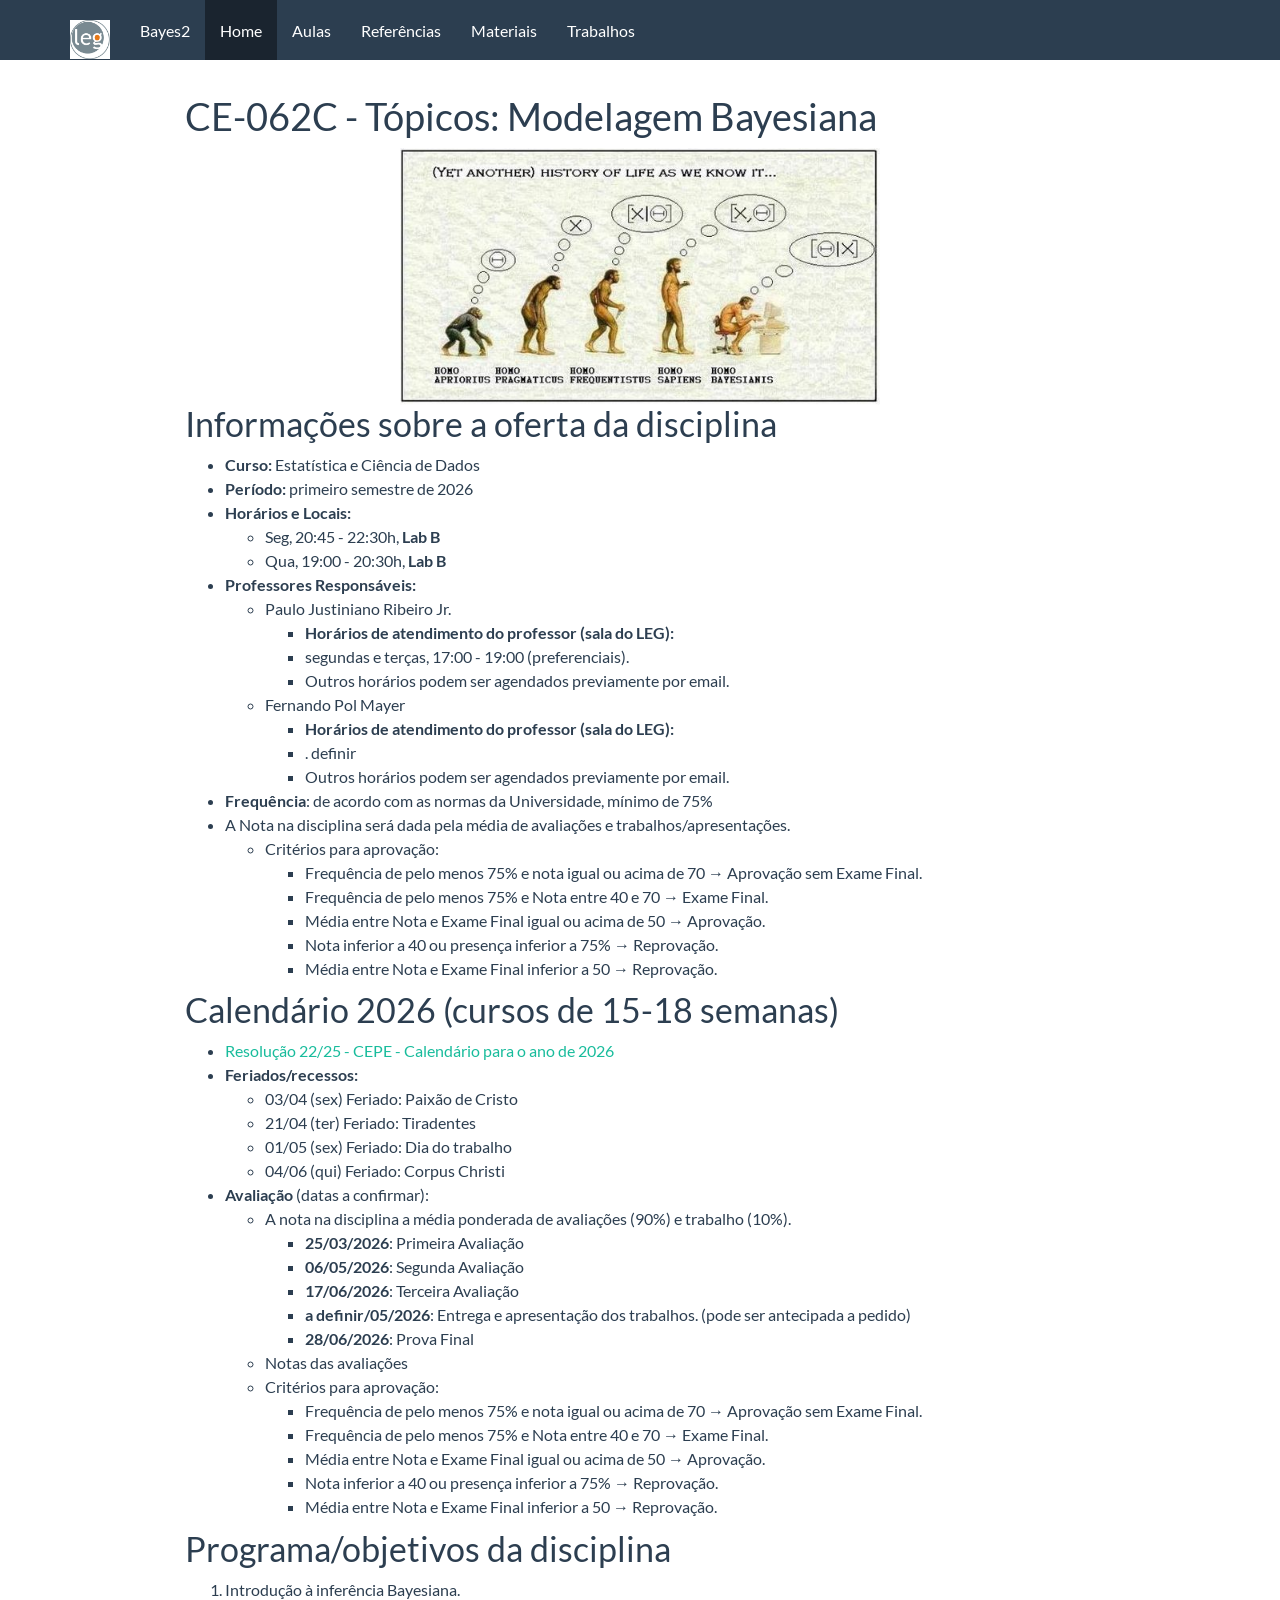
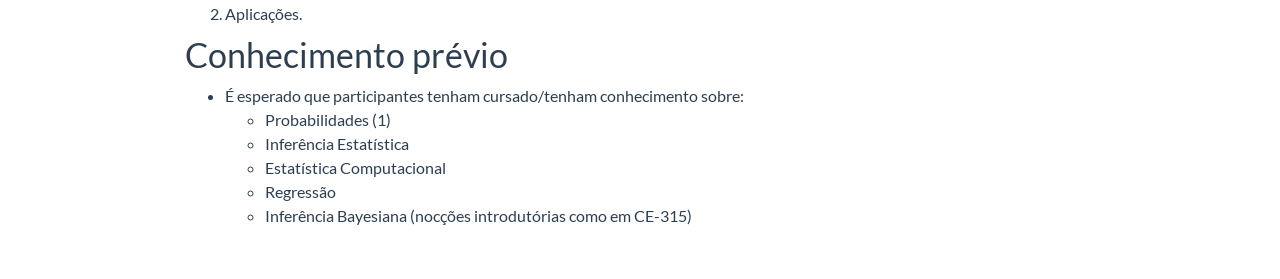
==== index.html @ 98dff046 "starting" ====
<!DOCTYPE html>

<html>

<head>

<meta charset="utf-8" />
<meta name="generator" content="pandoc" />
<meta http-equiv="X-UA-Compatible" content="IE=EDGE" />




<title>CE-062C - Tópicos: Modelagem Bayesiana</title>

<script>// Pandoc 2.9 adds attributes on both header and div. We remove the former (to
// be compatible with the behavior of Pandoc < 2.8).
document.addEventListener('DOMContentLoaded', function(e) {
  var hs = document.querySelectorAll("div.section[class*='level'] > :first-child");
  var i, h, a;
  for (i = 0; i < hs.length; i++) {
    h = hs[i];
    if (!/^h[1-6]$/i.test(h.tagName)) continue;  // it should be a header h1-h6
    a = h.attributes;
    while (a.length > 0) h.removeAttribute(a[0].name);
  }
});
</script>
<script>/*! jQuery v3.6.0 | (c) OpenJS Foundation and other contributors | jquery.org/license */
!function(e,t){"use strict";"object"==typeof module&&"object"==typeof module.exports?module.exports=e.document?t(e,!0):function(e){if(!e.document)throw new Error("jQuery requires a window with a document");return t(e)}:t(e)}("undefined"!=typeof window?window:this,function(C,e){"use strict";var t=[],r=Object.getPrototypeOf,s=t.slice,g=t.flat?function(e){return t.flat.call(e)}:function(e){return t.concat.apply([],e)},u=t.push,i=t.indexOf,n={},o=n.toString,v=n.hasOwnProperty,a=v.toString,l=a.call(Object),y={},m=function(e){return"function"==typeof e&&"number"!=typeof e.nodeType&&"function"!=typeof e.item},x=function(e){return null!=e&&e===e.window},E=C.document,c={type:!0,src:!0,nonce:!0,noModule:!0};function b(e,t,n){var r,i,o=(n=n||E).createElement("script");if(o.text=e,t)for(r in c)(i=t[r]||t.getAttribute&&t.getAttribute(r))&&o.setAttribute(r,i);n.head.appendChild(o).parentNode.removeChild(o)}function w(e){return null==e?e+"":"object"==typeof e||"function"==typeof e?n[o.call(e)]||"object":typeof e}var f="3.6.0",S=function(e,t){return new S.fn.init(e,t)};function p(e){var t=!!e&&"length"in e&&e.length,n=w(e);return!m(e)&&!x(e)&&("array"===n||0===t||"number"==typeof t&&0<t&&t-1 in e)}S.fn=S.prototype={jquery:f,constructor:S,length:0,toArray:function(){return s.call(this)},get:function(e){return null==e?s.call(this):e<0?this[e+this.length]:this[e]},pushStack:function(e){var t=S.merge(this.constructor(),e);return t.prevObject=this,t},each:function(e){return S.each(this,e)},map:function(n){return this.pushStack(S.map(this,function(e,t){return n.call(e,t,e)}))},slice:function(){return this.pushStack(s.apply(this,arguments))},first:function(){return this.eq(0)},last:function(){return this.eq(-1)},even:function(){return this.pushStack(S.grep(this,function(e,t){return(t+1)%2}))},odd:function(){return this.pushStack(S.grep(this,function(e,t){return t%2}))},eq:function(e){var t=this.length,n=+e+(e<0?t:0);return this.pushStack(0<=n&&n<t?[this[n]]:[])},end:function(){return this.prevObject||this.constructor()},push:u,sort:t.sort,splice:t.splice},S.extend=S.fn.extend=function(){var e,t,n,r,i,o,a=arguments[0]||{},s=1,u=arguments.length,l=!1;for("boolean"==typeof a&&(l=a,a=arguments[s]||{},s++),"object"==typeof a||m(a)||(a={}),s===u&&(a=this,s--);s<u;s++)if(null!=(e=arguments[s]))for(t in e)r=e[t],"__proto__"!==t&&a!==r&&(l&&r&&(S.isPlainObject(r)||(i=Array.isArray(r)))?(n=a[t],o=i&&!Array.isArray(n)?[]:i||S.isPlainObject(n)?n:{},i=!1,a[t]=S.extend(l,o,r)):void 0!==r&&(a[t]=r));return a},S.extend({expando:"jQuery"+(f+Math.random()).replace(/\D/g,""),isReady:!0,error:function(e){throw new Error(e)},noop:function(){},isPlainObject:function(e){var t,n;return!(!e||"[object Object]"!==o.call(e))&&(!(t=r(e))||"function"==typeof(n=v.call(t,"constructor")&&t.constructor)&&a.call(n)===l)},isEmptyObject:function(e){var t;for(t in e)return!1;return!0},globalEval:function(e,t,n){b(e,{nonce:t&&t.nonce},n)},each:function(e,t){var n,r=0;if(p(e)){for(n=e.length;r<n;r++)if(!1===t.call(e[r],r,e[r]))break}else for(r in e)if(!1===t.call(e[r],r,e[r]))break;return e},makeArray:function(e,t){var n=t||[];return null!=e&&(p(Object(e))?S.merge(n,"string"==typeof e?[e]:e):u.call(n,e)),n},inArray:function(e,t,n){return null==t?-1:i.call(t,e,n)},merge:function(e,t){for(var n=+t.length,r=0,i=e.length;r<n;r++)e[i++]=t[r];return e.length=i,e},grep:function(e,t,n){for(var r=[],i=0,o=e.length,a=!n;i<o;i++)!t(e[i],i)!==a&&r.push(e[i]);return r},map:function(e,t,n){var r,i,o=0,a=[];if(p(e))for(r=e.length;o<r;o++)null!=(i=t(e[o],o,n))&&a.push(i);else for(o in e)null!=(i=t(e[o],o,n))&&a.push(i);return g(a)},guid:1,support:y}),"function"==typeof Symbol&&(S.fn[Symbol.iterator]=t[Symbol.iterator]),S.each("Boolean Number String Function Array Date RegExp Object Error Symbol".split(" "),function(e,t){n["[object "+t+"]"]=t.toLowerCase()});var d=function(n){var e,d,b,o,i,h,f,g,w,u,l,T,C,a,E,v,s,c,y,S="sizzle"+1*new Date,p=n.document,k=0,r=0,m=ue(),x=ue(),A=ue(),N=ue(),j=function(e,t){return e===t&&(l=!0),0},D={}.hasOwnProperty,t=[],q=t.pop,L=t.push,H=t.push,O=t.slice,P=function(e,t){for(var n=0,r=e.length;n<r;n++)if(e[n]===t)return n;return-1},R="checked|selected|async|autofocus|autoplay|controls|defer|disabled|hidden|ismap|loop|multiple|open|readonly|required|scoped",M="[\\x20\\t\\r\\n\\f]",I="(?:\\\\[\\da-fA-F]{1,6}"+M+"?|\\\\[^\\r\\n\\f]|[\\w-]|[^\0-\\x7f])+",W="\\["+M+"*("+I+")(?:"+M+"*([*^$|!~]?=)"+M+"*(?:'((?:\\\\.|[^\\\\'])*)'|\"((?:\\\\.|[^\\\\\"])*)\"|("+I+"))|)"+M+"*\\]",F=":("+I+")(?:\\((('((?:\\\\.|[^\\\\'])*)'|\"((?:\\\\.|[^\\\\\"])*)\")|((?:\\\\.|[^\\\\()[\\]]|"+W+")*)|.*)\\)|)",B=new RegExp(M+"+","g"),$=new RegExp("^"+M+"+|((?:^|[^\\\\])(?:\\\\.)*)"+M+"+$","g"),_=new RegExp("^"+M+"*,"+M+"*"),z=new RegExp("^"+M+"*([>+~]|"+M+")"+M+"*"),U=new RegExp(M+"|>"),X=new RegExp(F),V=new RegExp("^"+I+"$"),G={ID:new RegExp("^#("+I+")"),CLASS:new RegExp("^\\.("+I+")"),TAG:new RegExp("^("+I+"|[*])"),ATTR:new RegExp("^"+W),PSEUDO:new RegExp("^"+F),CHILD:new RegExp("^:(only|first|last|nth|nth-last)-(child|of-type)(?:\\("+M+"*(even|odd|(([+-]|)(\\d*)n|)"+M+"*(?:([+-]|)"+M+"*(\\d+)|))"+M+"*\\)|)","i"),bool:new RegExp("^(?:"+R+")$","i"),needsContext:new RegExp("^"+M+"*[>+~]|:(even|odd|eq|gt|lt|nth|first|last)(?:\\("+M+"*((?:-\\d)?\\d*)"+M+"*\\)|)(?=[^-]|$)","i")},Y=/HTML$/i,Q=/^(?:input|select|textarea|button)$/i,J=/^h\d$/i,K=/^[^{]+\{\s*\[native \w/,Z=/^(?:#([\w-]+)|(\w+)|\.([\w-]+))$/,ee=/[+~]/,te=new RegExp("\\\\[\\da-fA-F]{1,6}"+M+"?|\\\\([^\\r\\n\\f])","g"),ne=function(e,t){var n="0x"+e.slice(1)-65536;return t||(n<0?String.fromCharCode(n+65536):String.fromCharCode(n>>10|55296,1023&n|56320))},re=/([\0-\x1f\x7f]|^-?\d)|^-$|[^\0-\x1f\x7f-\uFFFF\w-]/g,ie=function(e,t){return t?"\0"===e?"\ufffd":e.slice(0,-1)+"\\"+e.charCodeAt(e.length-1).toString(16)+" ":"\\"+e},oe=function(){T()},ae=be(function(e){return!0===e.disabled&&"fieldset"===e.nodeName.toLowerCase()},{dir:"parentNode",next:"legend"});try{H.apply(t=O.call(p.childNodes),p.childNodes),t[p.childNodes.length].nodeType}catch(e){H={apply:t.length?function(e,t){L.apply(e,O.call(t))}:function(e,t){var n=e.length,r=0;while(e[n++]=t[r++]);e.length=n-1}}}function se(t,e,n,r){var i,o,a,s,u,l,c,f=e&&e.ownerDocument,p=e?e.nodeType:9;if(n=n||[],"string"!=typeof t||!t||1!==p&&9!==p&&11!==p)return n;if(!r&&(T(e),e=e||C,E)){if(11!==p&&(u=Z.exec(t)))if(i=u[1]){if(9===p){if(!(a=e.getElementById(i)))return n;if(a.id===i)return n.push(a),n}else if(f&&(a=f.getElementById(i))&&y(e,a)&&a.id===i)return n.push(a),n}else{if(u[2])return H.apply(n,e.getElementsByTagName(t)),n;if((i=u[3])&&d.getElementsByClassName&&e.getElementsByClassName)return H.apply(n,e.getElementsByClassName(i)),n}if(d.qsa&&!N[t+" "]&&(!v||!v.test(t))&&(1!==p||"object"!==e.nodeName.toLowerCase())){if(c=t,f=e,1===p&&(U.test(t)||z.test(t))){(f=ee.test(t)&&ye(e.parentNode)||e)===e&&d.scope||((s=e.getAttribute("id"))?s=s.replace(re,ie):e.setAttribute("id",s=S)),o=(l=h(t)).length;while(o--)l[o]=(s?"#"+s:":scope")+" "+xe(l[o]);c=l.join(",")}try{return H.apply(n,f.querySelectorAll(c)),n}catch(e){N(t,!0)}finally{s===S&&e.removeAttribute("id")}}}return g(t.replace($,"$1"),e,n,r)}function ue(){var r=[];return function e(t,n){return r.push(t+" ")>b.cacheLength&&delete e[r.shift()],e[t+" "]=n}}function le(e){return e[S]=!0,e}function ce(e){var t=C.createElement("fieldset");try{return!!e(t)}catch(e){return!1}finally{t.parentNode&&t.parentNode.removeChild(t),t=null}}function fe(e,t){var n=e.split("|"),r=n.length;while(r--)b.attrHandle[n[r]]=t}function pe(e,t){var n=t&&e,r=n&&1===e.nodeType&&1===t.nodeType&&e.sourceIndex-t.sourceIndex;if(r)return r;if(n)while(n=n.nextSibling)if(n===t)return-1;return e?1:-1}function de(t){return function(e){return"input"===e.nodeName.toLowerCase()&&e.type===t}}function he(n){return function(e){var t=e.nodeName.toLowerCase();return("input"===t||"button"===t)&&e.type===n}}function ge(t){return function(e){return"form"in e?e.parentNode&&!1===e.disabled?"label"in e?"label"in e.parentNode?e.parentNode.disabled===t:e.disabled===t:e.isDisabled===t||e.isDisabled!==!t&&ae(e)===t:e.disabled===t:"label"in e&&e.disabled===t}}function ve(a){return le(function(o){return o=+o,le(function(e,t){var n,r=a([],e.length,o),i=r.length;while(i--)e[n=r[i]]&&(e[n]=!(t[n]=e[n]))})})}function ye(e){return e&&"undefined"!=typeof e.getElementsByTagName&&e}for(e in d=se.support={},i=se.isXML=function(e){var t=e&&e.namespaceURI,n=e&&(e.ownerDocument||e).documentElement;return!Y.test(t||n&&n.nodeName||"HTML")},T=se.setDocument=function(e){var t,n,r=e?e.ownerDocument||e:p;return r!=C&&9===r.nodeType&&r.documentElement&&(a=(C=r).documentElement,E=!i(C),p!=C&&(n=C.defaultView)&&n.top!==n&&(n.addEventListener?n.addEventListener("unload",oe,!1):n.attachEvent&&n.attachEvent("onunload",oe)),d.scope=ce(function(e){return a.appendChild(e).appendChild(C.createElement("div")),"undefined"!=typeof e.querySelectorAll&&!e.querySelectorAll(":scope fieldset div").length}),d.attributes=ce(function(e){return e.className="i",!e.getAttribute("className")}),d.getElementsByTagName=ce(function(e){return e.appendChild(C.createComment("")),!e.getElementsByTagName("*").length}),d.getElementsByClassName=K.test(C.getElementsByClassName),d.getById=ce(function(e){return a.appendChild(e).id=S,!C.getElementsByName||!C.getElementsByName(S).length}),d.getById?(b.filter.ID=function(e){var t=e.replace(te,ne);return function(e){return e.getAttribute("id")===t}},b.find.ID=function(e,t){if("undefined"!=typeof t.getElementById&&E){var n=t.getElementById(e);return n?[n]:[]}}):(b.filter.ID=function(e){var n=e.replace(te,ne);return function(e){var t="undefined"!=typeof e.getAttributeNode&&e.getAttributeNode("id");return t&&t.value===n}},b.find.ID=function(e,t){if("undefined"!=typeof t.getElementById&&E){var n,r,i,o=t.getElementById(e);if(o){if((n=o.getAttributeNode("id"))&&n.value===e)return[o];i=t.getElementsByName(e),r=0;while(o=i[r++])if((n=o.getAttributeNode("id"))&&n.value===e)return[o]}return[]}}),b.find.TAG=d.getElementsByTagName?function(e,t){return"undefined"!=typeof t.getElementsByTagName?t.getElementsByTagName(e):d.qsa?t.querySelectorAll(e):void 0}:function(e,t){var n,r=[],i=0,o=t.getElementsByTagName(e);if("*"===e){while(n=o[i++])1===n.nodeType&&r.push(n);return r}return o},b.find.CLASS=d.getElementsByClassName&&function(e,t){if("undefined"!=typeof t.getElementsByClassName&&E)return t.getElementsByClassName(e)},s=[],v=[],(d.qsa=K.test(C.querySelectorAll))&&(ce(function(e){var t;a.appendChild(e).innerHTML="<a id='"+S+"'></a><select id='"+S+"-\r\\' msallowcapture=''><option selected=''></option></select>",e.querySelectorAll("[msallowcapture^='']").length&&v.push("[*^$]="+M+"*(?:''|\"\")"),e.querySelectorAll("[selected]").length||v.push("\\["+M+"*(?:value|"+R+")"),e.querySelectorAll("[id~="+S+"-]").length||v.push("~="),(t=C.createElement("input")).setAttribute("name",""),e.appendChild(t),e.querySelectorAll("[name='']").length||v.push("\\["+M+"*name"+M+"*="+M+"*(?:''|\"\")"),e.querySelectorAll(":checked").length||v.push(":checked"),e.querySelectorAll("a#"+S+"+*").length||v.push(".#.+[+~]"),e.querySelectorAll("\\\f"),v.push("[\\r\\n\\f]")}),ce(function(e){e.innerHTML="<a href='' disabled='disabled'></a><select disabled='disabled'><option/></select>";var t=C.createElement("input");t.setAttribute("type","hidden"),e.appendChild(t).setAttribute("name","D"),e.querySelectorAll("[name=d]").length&&v.push("name"+M+"*[*^$|!~]?="),2!==e.querySelectorAll(":enabled").length&&v.push(":enabled",":disabled"),a.appendChild(e).disabled=!0,2!==e.querySelectorAll(":disabled").length&&v.push(":enabled",":disabled"),e.querySelectorAll("*,:x"),v.push(",.*:")})),(d.matchesSelector=K.test(c=a.matches||a.webkitMatchesSelector||a.mozMatchesSelector||a.oMatchesSelector||a.msMatchesSelector))&&ce(function(e){d.disconnectedMatch=c.call(e,"*"),c.call(e,"[s!='']:x"),s.push("!=",F)}),v=v.length&&new RegExp(v.join("|")),s=s.length&&new RegExp(s.join("|")),t=K.test(a.compareDocumentPosition),y=t||K.test(a.contains)?function(e,t){var n=9===e.nodeType?e.documentElement:e,r=t&&t.parentNode;return e===r||!(!r||1!==r.nodeType||!(n.contains?n.contains(r):e.compareDocumentPosition&&16&e.compareDocumentPosition(r)))}:function(e,t){if(t)while(t=t.parentNode)if(t===e)return!0;return!1},j=t?function(e,t){if(e===t)return l=!0,0;var n=!e.compareDocumentPosition-!t.compareDocumentPosition;return n||(1&(n=(e.ownerDocument||e)==(t.ownerDocument||t)?e.compareDocumentPosition(t):1)||!d.sortDetached&&t.compareDocumentPosition(e)===n?e==C||e.ownerDocument==p&&y(p,e)?-1:t==C||t.ownerDocument==p&&y(p,t)?1:u?P(u,e)-P(u,t):0:4&n?-1:1)}:function(e,t){if(e===t)return l=!0,0;var n,r=0,i=e.parentNode,o=t.parentNode,a=[e],s=[t];if(!i||!o)return e==C?-1:t==C?1:i?-1:o?1:u?P(u,e)-P(u,t):0;if(i===o)return pe(e,t);n=e;while(n=n.parentNode)a.unshift(n);n=t;while(n=n.parentNode)s.unshift(n);while(a[r]===s[r])r++;return r?pe(a[r],s[r]):a[r]==p?-1:s[r]==p?1:0}),C},se.matches=function(e,t){return se(e,null,null,t)},se.matchesSelector=function(e,t){if(T(e),d.matchesSelector&&E&&!N[t+" "]&&(!s||!s.test(t))&&(!v||!v.test(t)))try{var n=c.call(e,t);if(n||d.disconnectedMatch||e.document&&11!==e.document.nodeType)return n}catch(e){N(t,!0)}return 0<se(t,C,null,[e]).length},se.contains=function(e,t){return(e.ownerDocument||e)!=C&&T(e),y(e,t)},se.attr=function(e,t){(e.ownerDocument||e)!=C&&T(e);var n=b.attrHandle[t.toLowerCase()],r=n&&D.call(b.attrHandle,t.toLowerCase())?n(e,t,!E):void 0;return void 0!==r?r:d.attributes||!E?e.getAttribute(t):(r=e.getAttributeNode(t))&&r.specified?r.value:null},se.escape=function(e){return(e+"").replace(re,ie)},se.error=function(e){throw new Error("Syntax error, unrecognized expression: "+e)},se.uniqueSort=function(e){var t,n=[],r=0,i=0;if(l=!d.detectDuplicates,u=!d.sortStable&&e.slice(0),e.sort(j),l){while(t=e[i++])t===e[i]&&(r=n.push(i));while(r--)e.splice(n[r],1)}return u=null,e},o=se.getText=function(e){var t,n="",r=0,i=e.nodeType;if(i){if(1===i||9===i||11===i){if("string"==typeof e.textContent)return e.textContent;for(e=e.firstChild;e;e=e.nextSibling)n+=o(e)}else if(3===i||4===i)return e.nodeValue}else while(t=e[r++])n+=o(t);return n},(b=se.selectors={cacheLength:50,createPseudo:le,match:G,attrHandle:{},find:{},relative:{">":{dir:"parentNode",first:!0}," ":{dir:"parentNode"},"+":{dir:"previousSibling",first:!0},"~":{dir:"previousSibling"}},preFilter:{ATTR:function(e){return e[1]=e[1].replace(te,ne),e[3]=(e[3]||e[4]||e[5]||"").replace(te,ne),"~="===e[2]&&(e[3]=" "+e[3]+" "),e.slice(0,4)},CHILD:function(e){return e[1]=e[1].toLowerCase(),"nth"===e[1].slice(0,3)?(e[3]||se.error(e[0]),e[4]=+(e[4]?e[5]+(e[6]||1):2*("even"===e[3]||"odd"===e[3])),e[5]=+(e[7]+e[8]||"odd"===e[3])):e[3]&&se.error(e[0]),e},PSEUDO:function(e){var t,n=!e[6]&&e[2];return G.CHILD.test(e[0])?null:(e[3]?e[2]=e[4]||e[5]||"":n&&X.test(n)&&(t=h(n,!0))&&(t=n.indexOf(")",n.length-t)-n.length)&&(e[0]=e[0].slice(0,t),e[2]=n.slice(0,t)),e.slice(0,3))}},filter:{TAG:function(e){var t=e.replace(te,ne).toLowerCase();return"*"===e?function(){return!0}:function(e){return e.nodeName&&e.nodeName.toLowerCase()===t}},CLASS:function(e){var t=m[e+" "];return t||(t=new RegExp("(^|"+M+")"+e+"("+M+"|$)"))&&m(e,function(e){return t.test("string"==typeof e.className&&e.className||"undefined"!=typeof e.getAttribute&&e.getAttribute("class")||"")})},ATTR:function(n,r,i){return function(e){var t=se.attr(e,n);return null==t?"!="===r:!r||(t+="","="===r?t===i:"!="===r?t!==i:"^="===r?i&&0===t.indexOf(i):"*="===r?i&&-1<t.indexOf(i):"$="===r?i&&t.slice(-i.length)===i:"~="===r?-1<(" "+t.replace(B," ")+" ").indexOf(i):"|="===r&&(t===i||t.slice(0,i.length+1)===i+"-"))}},CHILD:function(h,e,t,g,v){var y="nth"!==h.slice(0,3),m="last"!==h.slice(-4),x="of-type"===e;return 1===g&&0===v?function(e){return!!e.parentNode}:function(e,t,n){var r,i,o,a,s,u,l=y!==m?"nextSibling":"previousSibling",c=e.parentNode,f=x&&e.nodeName.toLowerCase(),p=!n&&!x,d=!1;if(c){if(y){while(l){a=e;while(a=a[l])if(x?a.nodeName.toLowerCase()===f:1===a.nodeType)return!1;u=l="only"===h&&!u&&"nextSibling"}return!0}if(u=[m?c.firstChild:c.lastChild],m&&p){d=(s=(r=(i=(o=(a=c)[S]||(a[S]={}))[a.uniqueID]||(o[a.uniqueID]={}))[h]||[])[0]===k&&r[1])&&r[2],a=s&&c.childNodes[s];while(a=++s&&a&&a[l]||(d=s=0)||u.pop())if(1===a.nodeType&&++d&&a===e){i[h]=[k,s,d];break}}else if(p&&(d=s=(r=(i=(o=(a=e)[S]||(a[S]={}))[a.uniqueID]||(o[a.uniqueID]={}))[h]||[])[0]===k&&r[1]),!1===d)while(a=++s&&a&&a[l]||(d=s=0)||u.pop())if((x?a.nodeName.toLowerCase()===f:1===a.nodeType)&&++d&&(p&&((i=(o=a[S]||(a[S]={}))[a.uniqueID]||(o[a.uniqueID]={}))[h]=[k,d]),a===e))break;return(d-=v)===g||d%g==0&&0<=d/g}}},PSEUDO:function(e,o){var t,a=b.pseudos[e]||b.setFilters[e.toLowerCase()]||se.error("unsupported pseudo: "+e);return a[S]?a(o):1<a.length?(t=[e,e,"",o],b.setFilters.hasOwnProperty(e.toLowerCase())?le(function(e,t){var n,r=a(e,o),i=r.length;while(i--)e[n=P(e,r[i])]=!(t[n]=r[i])}):function(e){return a(e,0,t)}):a}},pseudos:{not:le(function(e){var r=[],i=[],s=f(e.replace($,"$1"));return s[S]?le(function(e,t,n,r){var i,o=s(e,null,r,[]),a=e.length;while(a--)(i=o[a])&&(e[a]=!(t[a]=i))}):function(e,t,n){return r[0]=e,s(r,null,n,i),r[0]=null,!i.pop()}}),has:le(function(t){return function(e){return 0<se(t,e).length}}),contains:le(function(t){return t=t.replace(te,ne),function(e){return-1<(e.textContent||o(e)).indexOf(t)}}),lang:le(function(n){return V.test(n||"")||se.error("unsupported lang: "+n),n=n.replace(te,ne).toLowerCase(),function(e){var t;do{if(t=E?e.lang:e.getAttribute("xml:lang")||e.getAttribute("lang"))return(t=t.toLowerCase())===n||0===t.indexOf(n+"-")}while((e=e.parentNode)&&1===e.nodeType);return!1}}),target:function(e){var t=n.location&&n.location.hash;return t&&t.slice(1)===e.id},root:function(e){return e===a},focus:function(e){return e===C.activeElement&&(!C.hasFocus||C.hasFocus())&&!!(e.type||e.href||~e.tabIndex)},enabled:ge(!1),disabled:ge(!0),checked:function(e){var t=e.nodeName.toLowerCase();return"input"===t&&!!e.checked||"option"===t&&!!e.selected},selected:function(e){return e.parentNode&&e.parentNode.selectedIndex,!0===e.selected},empty:function(e){for(e=e.firstChild;e;e=e.nextSibling)if(e.nodeType<6)return!1;return!0},parent:function(e){return!b.pseudos.empty(e)},header:function(e){return J.test(e.nodeName)},input:function(e){return Q.test(e.nodeName)},button:function(e){var t=e.nodeName.toLowerCase();return"input"===t&&"button"===e.type||"button"===t},text:function(e){var t;return"input"===e.nodeName.toLowerCase()&&"text"===e.type&&(null==(t=e.getAttribute("type"))||"text"===t.toLowerCase())},first:ve(function(){return[0]}),last:ve(function(e,t){return[t-1]}),eq:ve(function(e,t,n){return[n<0?n+t:n]}),even:ve(function(e,t){for(var n=0;n<t;n+=2)e.push(n);return e}),odd:ve(function(e,t){for(var n=1;n<t;n+=2)e.push(n);return e}),lt:ve(function(e,t,n){for(var r=n<0?n+t:t<n?t:n;0<=--r;)e.push(r);return e}),gt:ve(function(e,t,n){for(var r=n<0?n+t:n;++r<t;)e.push(r);return e})}}).pseudos.nth=b.pseudos.eq,{radio:!0,checkbox:!0,file:!0,password:!0,image:!0})b.pseudos[e]=de(e);for(e in{submit:!0,reset:!0})b.pseudos[e]=he(e);function me(){}function xe(e){for(var t=0,n=e.length,r="";t<n;t++)r+=e[t].value;return r}function be(s,e,t){var u=e.dir,l=e.next,c=l||u,f=t&&"parentNode"===c,p=r++;return e.first?function(e,t,n){while(e=e[u])if(1===e.nodeType||f)return s(e,t,n);return!1}:function(e,t,n){var r,i,o,a=[k,p];if(n){while(e=e[u])if((1===e.nodeType||f)&&s(e,t,n))return!0}else while(e=e[u])if(1===e.nodeType||f)if(i=(o=e[S]||(e[S]={}))[e.uniqueID]||(o[e.uniqueID]={}),l&&l===e.nodeName.toLowerCase())e=e[u]||e;else{if((r=i[c])&&r[0]===k&&r[1]===p)return a[2]=r[2];if((i[c]=a)[2]=s(e,t,n))return!0}return!1}}function we(i){return 1<i.length?function(e,t,n){var r=i.length;while(r--)if(!i[r](e,t,n))return!1;return!0}:i[0]}function Te(e,t,n,r,i){for(var o,a=[],s=0,u=e.length,l=null!=t;s<u;s++)(o=e[s])&&(n&&!n(o,r,i)||(a.push(o),l&&t.push(s)));return a}function Ce(d,h,g,v,y,e){return v&&!v[S]&&(v=Ce(v)),y&&!y[S]&&(y=Ce(y,e)),le(function(e,t,n,r){var i,o,a,s=[],u=[],l=t.length,c=e||function(e,t,n){for(var r=0,i=t.length;r<i;r++)se(e,t[r],n);return n}(h||"*",n.nodeType?[n]:n,[]),f=!d||!e&&h?c:Te(c,s,d,n,r),p=g?y||(e?d:l||v)?[]:t:f;if(g&&g(f,p,n,r),v){i=Te(p,u),v(i,[],n,r),o=i.length;while(o--)(a=i[o])&&(p[u[o]]=!(f[u[o]]=a))}if(e){if(y||d){if(y){i=[],o=p.length;while(o--)(a=p[o])&&i.push(f[o]=a);y(null,p=[],i,r)}o=p.length;while(o--)(a=p[o])&&-1<(i=y?P(e,a):s[o])&&(e[i]=!(t[i]=a))}}else p=Te(p===t?p.splice(l,p.length):p),y?y(null,t,p,r):H.apply(t,p)})}function Ee(e){for(var i,t,n,r=e.length,o=b.relative[e[0].type],a=o||b.relative[" "],s=o?1:0,u=be(function(e){return e===i},a,!0),l=be(function(e){return-1<P(i,e)},a,!0),c=[function(e,t,n){var r=!o&&(n||t!==w)||((i=t).nodeType?u(e,t,n):l(e,t,n));return i=null,r}];s<r;s++)if(t=b.relative[e[s].type])c=[be(we(c),t)];else{if((t=b.filter[e[s].type].apply(null,e[s].matches))[S]){for(n=++s;n<r;n++)if(b.relative[e[n].type])break;return Ce(1<s&&we(c),1<s&&xe(e.slice(0,s-1).concat({value:" "===e[s-2].type?"*":""})).replace($,"$1"),t,s<n&&Ee(e.slice(s,n)),n<r&&Ee(e=e.slice(n)),n<r&&xe(e))}c.push(t)}return we(c)}return me.prototype=b.filters=b.pseudos,b.setFilters=new me,h=se.tokenize=function(e,t){var n,r,i,o,a,s,u,l=x[e+" "];if(l)return t?0:l.slice(0);a=e,s=[],u=b.preFilter;while(a){for(o in n&&!(r=_.exec(a))||(r&&(a=a.slice(r[0].length)||a),s.push(i=[])),n=!1,(r=z.exec(a))&&(n=r.shift(),i.push({value:n,type:r[0].replace($," ")}),a=a.slice(n.length)),b.filter)!(r=G[o].exec(a))||u[o]&&!(r=u[o](r))||(n=r.shift(),i.push({value:n,type:o,matches:r}),a=a.slice(n.length));if(!n)break}return t?a.length:a?se.error(e):x(e,s).slice(0)},f=se.compile=function(e,t){var n,v,y,m,x,r,i=[],o=[],a=A[e+" "];if(!a){t||(t=h(e)),n=t.length;while(n--)(a=Ee(t[n]))[S]?i.push(a):o.push(a);(a=A(e,(v=o,m=0<(y=i).length,x=0<v.length,r=function(e,t,n,r,i){var o,a,s,u=0,l="0",c=e&&[],f=[],p=w,d=e||x&&b.find.TAG("*",i),h=k+=null==p?1:Math.random()||.1,g=d.length;for(i&&(w=t==C||t||i);l!==g&&null!=(o=d[l]);l++){if(x&&o){a=0,t||o.ownerDocument==C||(T(o),n=!E);while(s=v[a++])if(s(o,t||C,n)){r.push(o);break}i&&(k=h)}m&&((o=!s&&o)&&u--,e&&c.push(o))}if(u+=l,m&&l!==u){a=0;while(s=y[a++])s(c,f,t,n);if(e){if(0<u)while(l--)c[l]||f[l]||(f[l]=q.call(r));f=Te(f)}H.apply(r,f),i&&!e&&0<f.length&&1<u+y.length&&se.uniqueSort(r)}return i&&(k=h,w=p),c},m?le(r):r))).selector=e}return a},g=se.select=function(e,t,n,r){var i,o,a,s,u,l="function"==typeof e&&e,c=!r&&h(e=l.selector||e);if(n=n||[],1===c.length){if(2<(o=c[0]=c[0].slice(0)).length&&"ID"===(a=o[0]).type&&9===t.nodeType&&E&&b.relative[o[1].type]){if(!(t=(b.find.ID(a.matches[0].replace(te,ne),t)||[])[0]))return n;l&&(t=t.parentNode),e=e.slice(o.shift().value.length)}i=G.needsContext.test(e)?0:o.length;while(i--){if(a=o[i],b.relative[s=a.type])break;if((u=b.find[s])&&(r=u(a.matches[0].replace(te,ne),ee.test(o[0].type)&&ye(t.parentNode)||t))){if(o.splice(i,1),!(e=r.length&&xe(o)))return H.apply(n,r),n;break}}}return(l||f(e,c))(r,t,!E,n,!t||ee.test(e)&&ye(t.parentNode)||t),n},d.sortStable=S.split("").sort(j).join("")===S,d.detectDuplicates=!!l,T(),d.sortDetached=ce(function(e){return 1&e.compareDocumentPosition(C.createElement("fieldset"))}),ce(function(e){return e.innerHTML="<a href='#'></a>","#"===e.firstChild.getAttribute("href")})||fe("type|href|height|width",function(e,t,n){if(!n)return e.getAttribute(t,"type"===t.toLowerCase()?1:2)}),d.attributes&&ce(function(e){return e.innerHTML="<input/>",e.firstChild.setAttribute("value",""),""===e.firstChild.getAttribute("value")})||fe("value",function(e,t,n){if(!n&&"input"===e.nodeName.toLowerCase())return e.defaultValue}),ce(function(e){return null==e.getAttribute("disabled")})||fe(R,function(e,t,n){var r;if(!n)return!0===e[t]?t.toLowerCase():(r=e.getAttributeNode(t))&&r.specified?r.value:null}),se}(C);S.find=d,S.expr=d.selectors,S.expr[":"]=S.expr.pseudos,S.uniqueSort=S.unique=d.uniqueSort,S.text=d.getText,S.isXMLDoc=d.isXML,S.contains=d.contains,S.escapeSelector=d.escape;var h=function(e,t,n){var r=[],i=void 0!==n;while((e=e[t])&&9!==e.nodeType)if(1===e.nodeType){if(i&&S(e).is(n))break;r.push(e)}return r},T=function(e,t){for(var n=[];e;e=e.nextSibling)1===e.nodeType&&e!==t&&n.push(e);return n},k=S.expr.match.needsContext;function A(e,t){return e.nodeName&&e.nodeName.toLowerCase()===t.toLowerCase()}var N=/^<([a-z][^\/\0>:\x20\t\r\n\f]*)[\x20\t\r\n\f]*\/?>(?:<\/\1>|)$/i;function j(e,n,r){return m(n)?S.grep(e,function(e,t){return!!n.call(e,t,e)!==r}):n.nodeType?S.grep(e,function(e){return e===n!==r}):"string"!=typeof n?S.grep(e,function(e){return-1<i.call(n,e)!==r}):S.filter(n,e,r)}S.filter=function(e,t,n){var r=t[0];return n&&(e=":not("+e+")"),1===t.length&&1===r.nodeType?S.find.matchesSelector(r,e)?[r]:[]:S.find.matches(e,S.grep(t,function(e){return 1===e.nodeType}))},S.fn.extend({find:function(e){var t,n,r=this.length,i=this;if("string"!=typeof e)return this.pushStack(S(e).filter(function(){for(t=0;t<r;t++)if(S.contains(i[t],this))return!0}));for(n=this.pushStack([]),t=0;t<r;t++)S.find(e,i[t],n);return 1<r?S.uniqueSort(n):n},filter:function(e){return this.pushStack(j(this,e||[],!1))},not:function(e){return this.pushStack(j(this,e||[],!0))},is:function(e){return!!j(this,"string"==typeof e&&k.test(e)?S(e):e||[],!1).length}});var D,q=/^(?:\s*(<[\w\W]+>)[^>]*|#([\w-]+))$/;(S.fn.init=function(e,t,n){var r,i;if(!e)return this;if(n=n||D,"string"==typeof e){if(!(r="<"===e[0]&&">"===e[e.length-1]&&3<=e.length?[null,e,null]:q.exec(e))||!r[1]&&t)return!t||t.jquery?(t||n).find(e):this.constructor(t).find(e);if(r[1]){if(t=t instanceof S?t[0]:t,S.merge(this,S.parseHTML(r[1],t&&t.nodeType?t.ownerDocument||t:E,!0)),N.test(r[1])&&S.isPlainObject(t))for(r in t)m(this[r])?this[r](t[r]):this.attr(r,t[r]);return this}return(i=E.getElementById(r[2]))&&(this[0]=i,this.length=1),this}return e.nodeType?(this[0]=e,this.length=1,this):m(e)?void 0!==n.ready?n.ready(e):e(S):S.makeArray(e,this)}).prototype=S.fn,D=S(E);var L=/^(?:parents|prev(?:Until|All))/,H={children:!0,contents:!0,next:!0,prev:!0};function O(e,t){while((e=e[t])&&1!==e.nodeType);return e}S.fn.extend({has:function(e){var t=S(e,this),n=t.length;return this.filter(function(){for(var e=0;e<n;e++)if(S.contains(this,t[e]))return!0})},closest:function(e,t){var n,r=0,i=this.length,o=[],a="string"!=typeof e&&S(e);if(!k.test(e))for(;r<i;r++)for(n=this[r];n&&n!==t;n=n.parentNode)if(n.nodeType<11&&(a?-1<a.index(n):1===n.nodeType&&S.find.matchesSelector(n,e))){o.push(n);break}return this.pushStack(1<o.length?S.uniqueSort(o):o)},index:function(e){return e?"string"==typeof e?i.call(S(e),this[0]):i.call(this,e.jquery?e[0]:e):this[0]&&this[0].parentNode?this.first().prevAll().length:-1},add:function(e,t){return this.pushStack(S.uniqueSort(S.merge(this.get(),S(e,t))))},addBack:function(e){return this.add(null==e?this.prevObject:this.prevObject.filter(e))}}),S.each({parent:function(e){var t=e.parentNode;return t&&11!==t.nodeType?t:null},parents:function(e){return h(e,"parentNode")},parentsUntil:function(e,t,n){return h(e,"parentNode",n)},next:function(e){return O(e,"nextSibling")},prev:function(e){return O(e,"previousSibling")},nextAll:function(e){return h(e,"nextSibling")},prevAll:function(e){return h(e,"previousSibling")},nextUntil:function(e,t,n){return h(e,"nextSibling",n)},prevUntil:function(e,t,n){return h(e,"previousSibling",n)},siblings:function(e){return T((e.parentNode||{}).firstChild,e)},children:function(e){return T(e.firstChild)},contents:function(e){return null!=e.contentDocument&&r(e.contentDocument)?e.contentDocument:(A(e,"template")&&(e=e.content||e),S.merge([],e.childNodes))}},function(r,i){S.fn[r]=function(e,t){var n=S.map(this,i,e);return"Until"!==r.slice(-5)&&(t=e),t&&"string"==typeof t&&(n=S.filter(t,n)),1<this.length&&(H[r]||S.uniqueSort(n),L.test(r)&&n.reverse()),this.pushStack(n)}});var P=/[^\x20\t\r\n\f]+/g;function R(e){return e}function M(e){throw e}function I(e,t,n,r){var i;try{e&&m(i=e.promise)?i.call(e).done(t).fail(n):e&&m(i=e.then)?i.call(e,t,n):t.apply(void 0,[e].slice(r))}catch(e){n.apply(void 0,[e])}}S.Callbacks=function(r){var e,n;r="string"==typeof r?(e=r,n={},S.each(e.match(P)||[],function(e,t){n[t]=!0}),n):S.extend({},r);var i,t,o,a,s=[],u=[],l=-1,c=function(){for(a=a||r.once,o=i=!0;u.length;l=-1){t=u.shift();while(++l<s.length)!1===s[l].apply(t[0],t[1])&&r.stopOnFalse&&(l=s.length,t=!1)}r.memory||(t=!1),i=!1,a&&(s=t?[]:"")},f={add:function(){return s&&(t&&!i&&(l=s.length-1,u.push(t)),function n(e){S.each(e,function(e,t){m(t)?r.unique&&f.has(t)||s.push(t):t&&t.length&&"string"!==w(t)&&n(t)})}(arguments),t&&!i&&c()),this},remove:function(){return S.each(arguments,function(e,t){var n;while(-1<(n=S.inArray(t,s,n)))s.splice(n,1),n<=l&&l--}),this},has:function(e){return e?-1<S.inArray(e,s):0<s.length},empty:function(){return s&&(s=[]),this},disable:function(){return a=u=[],s=t="",this},disabled:function(){return!s},lock:function(){return a=u=[],t||i||(s=t=""),this},locked:function(){return!!a},fireWith:function(e,t){return a||(t=[e,(t=t||[]).slice?t.slice():t],u.push(t),i||c()),this},fire:function(){return f.fireWith(this,arguments),this},fired:function(){return!!o}};return f},S.extend({Deferred:function(e){var o=[["notify","progress",S.Callbacks("memory"),S.Callbacks("memory"),2],["resolve","done",S.Callbacks("once memory"),S.Callbacks("once memory"),0,"resolved"],["reject","fail",S.Callbacks("once memory"),S.Callbacks("once memory"),1,"rejected"]],i="pending",a={state:function(){return i},always:function(){return s.done(arguments).fail(arguments),this},"catch":function(e){return a.then(null,e)},pipe:function(){var i=arguments;return S.Deferred(function(r){S.each(o,function(e,t){var n=m(i[t[4]])&&i[t[4]];s[t[1]](function(){var e=n&&n.apply(this,arguments);e&&m(e.promise)?e.promise().progress(r.notify).done(r.resolve).fail(r.reject):r[t[0]+"With"](this,n?[e]:arguments)})}),i=null}).promise()},then:function(t,n,r){var u=0;function l(i,o,a,s){return function(){var n=this,r=arguments,e=function(){var e,t;if(!(i<u)){if((e=a.apply(n,r))===o.promise())throw new TypeError("Thenable self-resolution");t=e&&("object"==typeof e||"function"==typeof e)&&e.then,m(t)?s?t.call(e,l(u,o,R,s),l(u,o,M,s)):(u++,t.call(e,l(u,o,R,s),l(u,o,M,s),l(u,o,R,o.notifyWith))):(a!==R&&(n=void 0,r=[e]),(s||o.resolveWith)(n,r))}},t=s?e:function(){try{e()}catch(e){S.Deferred.exceptionHook&&S.Deferred.exceptionHook(e,t.stackTrace),u<=i+1&&(a!==M&&(n=void 0,r=[e]),o.rejectWith(n,r))}};i?t():(S.Deferred.getStackHook&&(t.stackTrace=S.Deferred.getStackHook()),C.setTimeout(t))}}return S.Deferred(function(e){o[0][3].add(l(0,e,m(r)?r:R,e.notifyWith)),o[1][3].add(l(0,e,m(t)?t:R)),o[2][3].add(l(0,e,m(n)?n:M))}).promise()},promise:function(e){return null!=e?S.extend(e,a):a}},s={};return S.each(o,function(e,t){var n=t[2],r=t[5];a[t[1]]=n.add,r&&n.add(function(){i=r},o[3-e][2].disable,o[3-e][3].disable,o[0][2].lock,o[0][3].lock),n.add(t[3].fire),s[t[0]]=function(){return s[t[0]+"With"](this===s?void 0:this,arguments),this},s[t[0]+"With"]=n.fireWith}),a.promise(s),e&&e.call(s,s),s},when:function(e){var n=arguments.length,t=n,r=Array(t),i=s.call(arguments),o=S.Deferred(),a=function(t){return function(e){r[t]=this,i[t]=1<arguments.length?s.call(arguments):e,--n||o.resolveWith(r,i)}};if(n<=1&&(I(e,o.done(a(t)).resolve,o.reject,!n),"pending"===o.state()||m(i[t]&&i[t].then)))return o.then();while(t--)I(i[t],a(t),o.reject);return o.promise()}});var W=/^(Eval|Internal|Range|Reference|Syntax|Type|URI)Error$/;S.Deferred.exceptionHook=function(e,t){C.console&&C.console.warn&&e&&W.test(e.name)&&C.console.warn("jQuery.Deferred exception: "+e.message,e.stack,t)},S.readyException=function(e){C.setTimeout(function(){throw e})};var F=S.Deferred();function B(){E.removeEventListener("DOMContentLoaded",B),C.removeEventListener("load",B),S.ready()}S.fn.ready=function(e){return F.then(e)["catch"](function(e){S.readyException(e)}),this},S.extend({isReady:!1,readyWait:1,ready:function(e){(!0===e?--S.readyWait:S.isReady)||(S.isReady=!0)!==e&&0<--S.readyWait||F.resolveWith(E,[S])}}),S.ready.then=F.then,"complete"===E.readyState||"loading"!==E.readyState&&!E.documentElement.doScroll?C.setTimeout(S.ready):(E.addEventListener("DOMContentLoaded",B),C.addEventListener("load",B));var $=function(e,t,n,r,i,o,a){var s=0,u=e.length,l=null==n;if("object"===w(n))for(s in i=!0,n)$(e,t,s,n[s],!0,o,a);else if(void 0!==r&&(i=!0,m(r)||(a=!0),l&&(a?(t.call(e,r),t=null):(l=t,t=function(e,t,n){return l.call(S(e),n)})),t))for(;s<u;s++)t(e[s],n,a?r:r.call(e[s],s,t(e[s],n)));return i?e:l?t.call(e):u?t(e[0],n):o},_=/^-ms-/,z=/-([a-z])/g;function U(e,t){return t.toUpperCase()}function X(e){return e.replace(_,"ms-").replace(z,U)}var V=function(e){return 1===e.nodeType||9===e.nodeType||!+e.nodeType};function G(){this.expando=S.expando+G.uid++}G.uid=1,G.prototype={cache:function(e){var t=e[this.expando];return t||(t={},V(e)&&(e.nodeType?e[this.expando]=t:Object.defineProperty(e,this.expando,{value:t,configurable:!0}))),t},set:function(e,t,n){var r,i=this.cache(e);if("string"==typeof t)i[X(t)]=n;else for(r in t)i[X(r)]=t[r];return i},get:function(e,t){return void 0===t?this.cache(e):e[this.expando]&&e[this.expando][X(t)]},access:function(e,t,n){return void 0===t||t&&"string"==typeof t&&void 0===n?this.get(e,t):(this.set(e,t,n),void 0!==n?n:t)},remove:function(e,t){var n,r=e[this.expando];if(void 0!==r){if(void 0!==t){n=(t=Array.isArray(t)?t.map(X):(t=X(t))in r?[t]:t.match(P)||[]).length;while(n--)delete r[t[n]]}(void 0===t||S.isEmptyObject(r))&&(e.nodeType?e[this.expando]=void 0:delete e[this.expando])}},hasData:function(e){var t=e[this.expando];return void 0!==t&&!S.isEmptyObject(t)}};var Y=new G,Q=new G,J=/^(?:\{[\w\W]*\}|\[[\w\W]*\])$/,K=/[A-Z]/g;function Z(e,t,n){var r,i;if(void 0===n&&1===e.nodeType)if(r="data-"+t.replace(K,"-$&").toLowerCase(),"string"==typeof(n=e.getAttribute(r))){try{n="true"===(i=n)||"false"!==i&&("null"===i?null:i===+i+""?+i:J.test(i)?JSON.parse(i):i)}catch(e){}Q.set(e,t,n)}else n=void 0;return n}S.extend({hasData:function(e){return Q.hasData(e)||Y.hasData(e)},data:function(e,t,n){return Q.access(e,t,n)},removeData:function(e,t){Q.remove(e,t)},_data:function(e,t,n){return Y.access(e,t,n)},_removeData:function(e,t){Y.remove(e,t)}}),S.fn.extend({data:function(n,e){var t,r,i,o=this[0],a=o&&o.attributes;if(void 0===n){if(this.length&&(i=Q.get(o),1===o.nodeType&&!Y.get(o,"hasDataAttrs"))){t=a.length;while(t--)a[t]&&0===(r=a[t].name).indexOf("data-")&&(r=X(r.slice(5)),Z(o,r,i[r]));Y.set(o,"hasDataAttrs",!0)}return i}return"object"==typeof n?this.each(function(){Q.set(this,n)}):$(this,function(e){var t;if(o&&void 0===e)return void 0!==(t=Q.get(o,n))?t:void 0!==(t=Z(o,n))?t:void 0;this.each(function(){Q.set(this,n,e)})},null,e,1<arguments.length,null,!0)},removeData:function(e){return this.each(function(){Q.remove(this,e)})}}),S.extend({queue:function(e,t,n){var r;if(e)return t=(t||"fx")+"queue",r=Y.get(e,t),n&&(!r||Array.isArray(n)?r=Y.access(e,t,S.makeArray(n)):r.push(n)),r||[]},dequeue:function(e,t){t=t||"fx";var n=S.queue(e,t),r=n.length,i=n.shift(),o=S._queueHooks(e,t);"inprogress"===i&&(i=n.shift(),r--),i&&("fx"===t&&n.unshift("inprogress"),delete o.stop,i.call(e,function(){S.dequeue(e,t)},o)),!r&&o&&o.empty.fire()},_queueHooks:function(e,t){var n=t+"queueHooks";return Y.get(e,n)||Y.access(e,n,{empty:S.Callbacks("once memory").add(function(){Y.remove(e,[t+"queue",n])})})}}),S.fn.extend({queue:function(t,n){var e=2;return"string"!=typeof t&&(n=t,t="fx",e--),arguments.length<e?S.queue(this[0],t):void 0===n?this:this.each(function(){var e=S.queue(this,t,n);S._queueHooks(this,t),"fx"===t&&"inprogress"!==e[0]&&S.dequeue(this,t)})},dequeue:function(e){return this.each(function(){S.dequeue(this,e)})},clearQueue:function(e){return this.queue(e||"fx",[])},promise:function(e,t){var n,r=1,i=S.Deferred(),o=this,a=this.length,s=function(){--r||i.resolveWith(o,[o])};"string"!=typeof e&&(t=e,e=void 0),e=e||"fx";while(a--)(n=Y.get(o[a],e+"queueHooks"))&&n.empty&&(r++,n.empty.add(s));return s(),i.promise(t)}});var ee=/[+-]?(?:\d*\.|)\d+(?:[eE][+-]?\d+|)/.source,te=new RegExp("^(?:([+-])=|)("+ee+")([a-z%]*)$","i"),ne=["Top","Right","Bottom","Left"],re=E.documentElement,ie=function(e){return S.contains(e.ownerDocument,e)},oe={composed:!0};re.getRootNode&&(ie=function(e){return S.contains(e.ownerDocument,e)||e.getRootNode(oe)===e.ownerDocument});var ae=function(e,t){return"none"===(e=t||e).style.display||""===e.style.display&&ie(e)&&"none"===S.css(e,"display")};function se(e,t,n,r){var i,o,a=20,s=r?function(){return r.cur()}:function(){return S.css(e,t,"")},u=s(),l=n&&n[3]||(S.cssNumber[t]?"":"px"),c=e.nodeType&&(S.cssNumber[t]||"px"!==l&&+u)&&te.exec(S.css(e,t));if(c&&c[3]!==l){u/=2,l=l||c[3],c=+u||1;while(a--)S.style(e,t,c+l),(1-o)*(1-(o=s()/u||.5))<=0&&(a=0),c/=o;c*=2,S.style(e,t,c+l),n=n||[]}return n&&(c=+c||+u||0,i=n[1]?c+(n[1]+1)*n[2]:+n[2],r&&(r.unit=l,r.start=c,r.end=i)),i}var ue={};function le(e,t){for(var n,r,i,o,a,s,u,l=[],c=0,f=e.length;c<f;c++)(r=e[c]).style&&(n=r.style.display,t?("none"===n&&(l[c]=Y.get(r,"display")||null,l[c]||(r.style.display="")),""===r.style.display&&ae(r)&&(l[c]=(u=a=o=void 0,a=(i=r).ownerDocument,s=i.nodeName,(u=ue[s])||(o=a.body.appendChild(a.createElement(s)),u=S.css(o,"display"),o.parentNode.removeChild(o),"none"===u&&(u="block"),ue[s]=u)))):"none"!==n&&(l[c]="none",Y.set(r,"display",n)));for(c=0;c<f;c++)null!=l[c]&&(e[c].style.display=l[c]);return e}S.fn.extend({show:function(){return le(this,!0)},hide:function(){return le(this)},toggle:function(e){return"boolean"==typeof e?e?this.show():this.hide():this.each(function(){ae(this)?S(this).show():S(this).hide()})}});var ce,fe,pe=/^(?:checkbox|radio)$/i,de=/<([a-z][^\/\0>\x20\t\r\n\f]*)/i,he=/^$|^module$|\/(?:java|ecma)script/i;ce=E.createDocumentFragment().appendChild(E.createElement("div")),(fe=E.createElement("input")).setAttribute("type","radio"),fe.setAttribute("checked","checked"),fe.setAttribute("name","t"),ce.appendChild(fe),y.checkClone=ce.cloneNode(!0).cloneNode(!0).lastChild.checked,ce.innerHTML="<textarea>x</textarea>",y.noCloneChecked=!!ce.cloneNode(!0).lastChild.defaultValue,ce.innerHTML="<option></option>",y.option=!!ce.lastChild;var ge={thead:[1,"<table>","</table>"],col:[2,"<table><colgroup>","</colgroup></table>"],tr:[2,"<table><tbody>","</tbody></table>"],td:[3,"<table><tbody><tr>","</tr></tbody></table>"],_default:[0,"",""]};function ve(e,t){var n;return n="undefined"!=typeof e.getElementsByTagName?e.getElementsByTagName(t||"*"):"undefined"!=typeof e.querySelectorAll?e.querySelectorAll(t||"*"):[],void 0===t||t&&A(e,t)?S.merge([e],n):n}function ye(e,t){for(var n=0,r=e.length;n<r;n++)Y.set(e[n],"globalEval",!t||Y.get(t[n],"globalEval"))}ge.tbody=ge.tfoot=ge.colgroup=ge.caption=ge.thead,ge.th=ge.td,y.option||(ge.optgroup=ge.option=[1,"<select multiple='multiple'>","</select>"]);var me=/<|&#?\w+;/;function xe(e,t,n,r,i){for(var o,a,s,u,l,c,f=t.createDocumentFragment(),p=[],d=0,h=e.length;d<h;d++)if((o=e[d])||0===o)if("object"===w(o))S.merge(p,o.nodeType?[o]:o);else if(me.test(o)){a=a||f.appendChild(t.createElement("div")),s=(de.exec(o)||["",""])[1].toLowerCase(),u=ge[s]||ge._default,a.innerHTML=u[1]+S.htmlPrefilter(o)+u[2],c=u[0];while(c--)a=a.lastChild;S.merge(p,a.childNodes),(a=f.firstChild).textContent=""}else p.push(t.createTextNode(o));f.textContent="",d=0;while(o=p[d++])if(r&&-1<S.inArray(o,r))i&&i.push(o);else if(l=ie(o),a=ve(f.appendChild(o),"script"),l&&ye(a),n){c=0;while(o=a[c++])he.test(o.type||"")&&n.push(o)}return f}var be=/^([^.]*)(?:\.(.+)|)/;function we(){return!0}function Te(){return!1}function Ce(e,t){return e===function(){try{return E.activeElement}catch(e){}}()==("focus"===t)}function Ee(e,t,n,r,i,o){var a,s;if("object"==typeof t){for(s in"string"!=typeof n&&(r=r||n,n=void 0),t)Ee(e,s,n,r,t[s],o);return e}if(null==r&&null==i?(i=n,r=n=void 0):null==i&&("string"==typeof n?(i=r,r=void 0):(i=r,r=n,n=void 0)),!1===i)i=Te;else if(!i)return e;return 1===o&&(a=i,(i=function(e){return S().off(e),a.apply(this,arguments)}).guid=a.guid||(a.guid=S.guid++)),e.each(function(){S.event.add(this,t,i,r,n)})}function Se(e,i,o){o?(Y.set(e,i,!1),S.event.add(e,i,{namespace:!1,handler:function(e){var t,n,r=Y.get(this,i);if(1&e.isTrigger&&this[i]){if(r.length)(S.event.special[i]||{}).delegateType&&e.stopPropagation();else if(r=s.call(arguments),Y.set(this,i,r),t=o(this,i),this[i](),r!==(n=Y.get(this,i))||t?Y.set(this,i,!1):n={},r!==n)return e.stopImmediatePropagation(),e.preventDefault(),n&&n.value}else r.length&&(Y.set(this,i,{value:S.event.trigger(S.extend(r[0],S.Event.prototype),r.slice(1),this)}),e.stopImmediatePropagation())}})):void 0===Y.get(e,i)&&S.event.add(e,i,we)}S.event={global:{},add:function(t,e,n,r,i){var o,a,s,u,l,c,f,p,d,h,g,v=Y.get(t);if(V(t)){n.handler&&(n=(o=n).handler,i=o.selector),i&&S.find.matchesSelector(re,i),n.guid||(n.guid=S.guid++),(u=v.events)||(u=v.events=Object.create(null)),(a=v.handle)||(a=v.handle=function(e){return"undefined"!=typeof S&&S.event.triggered!==e.type?S.event.dispatch.apply(t,arguments):void 0}),l=(e=(e||"").match(P)||[""]).length;while(l--)d=g=(s=be.exec(e[l])||[])[1],h=(s[2]||"").split(".").sort(),d&&(f=S.event.special[d]||{},d=(i?f.delegateType:f.bindType)||d,f=S.event.special[d]||{},c=S.extend({type:d,origType:g,data:r,handler:n,guid:n.guid,selector:i,needsContext:i&&S.expr.match.needsContext.test(i),namespace:h.join(".")},o),(p=u[d])||((p=u[d]=[]).delegateCount=0,f.setup&&!1!==f.setup.call(t,r,h,a)||t.addEventListener&&t.addEventListener(d,a)),f.add&&(f.add.call(t,c),c.handler.guid||(c.handler.guid=n.guid)),i?p.splice(p.delegateCount++,0,c):p.push(c),S.event.global[d]=!0)}},remove:function(e,t,n,r,i){var o,a,s,u,l,c,f,p,d,h,g,v=Y.hasData(e)&&Y.get(e);if(v&&(u=v.events)){l=(t=(t||"").match(P)||[""]).length;while(l--)if(d=g=(s=be.exec(t[l])||[])[1],h=(s[2]||"").split(".").sort(),d){f=S.event.special[d]||{},p=u[d=(r?f.delegateType:f.bindType)||d]||[],s=s[2]&&new RegExp("(^|\\.)"+h.join("\\.(?:.*\\.|)")+"(\\.|$)"),a=o=p.length;while(o--)c=p[o],!i&&g!==c.origType||n&&n.guid!==c.guid||s&&!s.test(c.namespace)||r&&r!==c.selector&&("**"!==r||!c.selector)||(p.splice(o,1),c.selector&&p.delegateCount--,f.remove&&f.remove.call(e,c));a&&!p.length&&(f.teardown&&!1!==f.teardown.call(e,h,v.handle)||S.removeEvent(e,d,v.handle),delete u[d])}else for(d in u)S.event.remove(e,d+t[l],n,r,!0);S.isEmptyObject(u)&&Y.remove(e,"handle events")}},dispatch:function(e){var t,n,r,i,o,a,s=new Array(arguments.length),u=S.event.fix(e),l=(Y.get(this,"events")||Object.create(null))[u.type]||[],c=S.event.special[u.type]||{};for(s[0]=u,t=1;t<arguments.length;t++)s[t]=arguments[t];if(u.delegateTarget=this,!c.preDispatch||!1!==c.preDispatch.call(this,u)){a=S.event.handlers.call(this,u,l),t=0;while((i=a[t++])&&!u.isPropagationStopped()){u.currentTarget=i.elem,n=0;while((o=i.handlers[n++])&&!u.isImmediatePropagationStopped())u.rnamespace&&!1!==o.namespace&&!u.rnamespace.test(o.namespace)||(u.handleObj=o,u.data=o.data,void 0!==(r=((S.event.special[o.origType]||{}).handle||o.handler).apply(i.elem,s))&&!1===(u.result=r)&&(u.preventDefault(),u.stopPropagation()))}return c.postDispatch&&c.postDispatch.call(this,u),u.result}},handlers:function(e,t){var n,r,i,o,a,s=[],u=t.delegateCount,l=e.target;if(u&&l.nodeType&&!("click"===e.type&&1<=e.button))for(;l!==this;l=l.parentNode||this)if(1===l.nodeType&&("click"!==e.type||!0!==l.disabled)){for(o=[],a={},n=0;n<u;n++)void 0===a[i=(r=t[n]).selector+" "]&&(a[i]=r.needsContext?-1<S(i,this).index(l):S.find(i,this,null,[l]).length),a[i]&&o.push(r);o.length&&s.push({elem:l,handlers:o})}return l=this,u<t.length&&s.push({elem:l,handlers:t.slice(u)}),s},addProp:function(t,e){Object.defineProperty(S.Event.prototype,t,{enumerable:!0,configurable:!0,get:m(e)?function(){if(this.originalEvent)return e(this.originalEvent)}:function(){if(this.originalEvent)return this.originalEvent[t]},set:function(e){Object.defineProperty(this,t,{enumerable:!0,configurable:!0,writable:!0,value:e})}})},fix:function(e){return e[S.expando]?e:new S.Event(e)},special:{load:{noBubble:!0},click:{setup:function(e){var t=this||e;return pe.test(t.type)&&t.click&&A(t,"input")&&Se(t,"click",we),!1},trigger:function(e){var t=this||e;return pe.test(t.type)&&t.click&&A(t,"input")&&Se(t,"click"),!0},_default:function(e){var t=e.target;return pe.test(t.type)&&t.click&&A(t,"input")&&Y.get(t,"click")||A(t,"a")}},beforeunload:{postDispatch:function(e){void 0!==e.result&&e.originalEvent&&(e.originalEvent.returnValue=e.result)}}}},S.removeEvent=function(e,t,n){e.removeEventListener&&e.removeEventListener(t,n)},S.Event=function(e,t){if(!(this instanceof S.Event))return new S.Event(e,t);e&&e.type?(this.originalEvent=e,this.type=e.type,this.isDefaultPrevented=e.defaultPrevented||void 0===e.defaultPrevented&&!1===e.returnValue?we:Te,this.target=e.target&&3===e.target.nodeType?e.target.parentNode:e.target,this.currentTarget=e.currentTarget,this.relatedTarget=e.relatedTarget):this.type=e,t&&S.extend(this,t),this.timeStamp=e&&e.timeStamp||Date.now(),this[S.expando]=!0},S.Event.prototype={constructor:S.Event,isDefaultPrevented:Te,isPropagationStopped:Te,isImmediatePropagationStopped:Te,isSimulated:!1,preventDefault:function(){var e=this.originalEvent;this.isDefaultPrevented=we,e&&!this.isSimulated&&e.preventDefault()},stopPropagation:function(){var e=this.originalEvent;this.isPropagationStopped=we,e&&!this.isSimulated&&e.stopPropagation()},stopImmediatePropagation:function(){var e=this.originalEvent;this.isImmediatePropagationStopped=we,e&&!this.isSimulated&&e.stopImmediatePropagation(),this.stopPropagation()}},S.each({altKey:!0,bubbles:!0,cancelable:!0,changedTouches:!0,ctrlKey:!0,detail:!0,eventPhase:!0,metaKey:!0,pageX:!0,pageY:!0,shiftKey:!0,view:!0,"char":!0,code:!0,charCode:!0,key:!0,keyCode:!0,button:!0,buttons:!0,clientX:!0,clientY:!0,offsetX:!0,offsetY:!0,pointerId:!0,pointerType:!0,screenX:!0,screenY:!0,targetTouches:!0,toElement:!0,touches:!0,which:!0},S.event.addProp),S.each({focus:"focusin",blur:"focusout"},function(e,t){S.event.special[e]={setup:function(){return Se(this,e,Ce),!1},trigger:function(){return Se(this,e),!0},_default:function(){return!0},delegateType:t}}),S.each({mouseenter:"mouseover",mouseleave:"mouseout",pointerenter:"pointerover",pointerleave:"pointerout"},function(e,i){S.event.special[e]={delegateType:i,bindType:i,handle:function(e){var t,n=e.relatedTarget,r=e.handleObj;return n&&(n===this||S.contains(this,n))||(e.type=r.origType,t=r.handler.apply(this,arguments),e.type=i),t}}}),S.fn.extend({on:function(e,t,n,r){return Ee(this,e,t,n,r)},one:function(e,t,n,r){return Ee(this,e,t,n,r,1)},off:function(e,t,n){var r,i;if(e&&e.preventDefault&&e.handleObj)return r=e.handleObj,S(e.delegateTarget).off(r.namespace?r.origType+"."+r.namespace:r.origType,r.selector,r.handler),this;if("object"==typeof e){for(i in e)this.off(i,t,e[i]);return this}return!1!==t&&"function"!=typeof t||(n=t,t=void 0),!1===n&&(n=Te),this.each(function(){S.event.remove(this,e,n,t)})}});var ke=/<script|<style|<link/i,Ae=/checked\s*(?:[^=]|=\s*.checked.)/i,Ne=/^\s*<!(?:\[CDATA\[|--)|(?:\]\]|--)>\s*$/g;function je(e,t){return A(e,"table")&&A(11!==t.nodeType?t:t.firstChild,"tr")&&S(e).children("tbody")[0]||e}function De(e){return e.type=(null!==e.getAttribute("type"))+"/"+e.type,e}function qe(e){return"true/"===(e.type||"").slice(0,5)?e.type=e.type.slice(5):e.removeAttribute("type"),e}function Le(e,t){var n,r,i,o,a,s;if(1===t.nodeType){if(Y.hasData(e)&&(s=Y.get(e).events))for(i in Y.remove(t,"handle events"),s)for(n=0,r=s[i].length;n<r;n++)S.event.add(t,i,s[i][n]);Q.hasData(e)&&(o=Q.access(e),a=S.extend({},o),Q.set(t,a))}}function He(n,r,i,o){r=g(r);var e,t,a,s,u,l,c=0,f=n.length,p=f-1,d=r[0],h=m(d);if(h||1<f&&"string"==typeof d&&!y.checkClone&&Ae.test(d))return n.each(function(e){var t=n.eq(e);h&&(r[0]=d.call(this,e,t.html())),He(t,r,i,o)});if(f&&(t=(e=xe(r,n[0].ownerDocument,!1,n,o)).firstChild,1===e.childNodes.length&&(e=t),t||o)){for(s=(a=S.map(ve(e,"script"),De)).length;c<f;c++)u=e,c!==p&&(u=S.clone(u,!0,!0),s&&S.merge(a,ve(u,"script"))),i.call(n[c],u,c);if(s)for(l=a[a.length-1].ownerDocument,S.map(a,qe),c=0;c<s;c++)u=a[c],he.test(u.type||"")&&!Y.access(u,"globalEval")&&S.contains(l,u)&&(u.src&&"module"!==(u.type||"").toLowerCase()?S._evalUrl&&!u.noModule&&S._evalUrl(u.src,{nonce:u.nonce||u.getAttribute("nonce")},l):b(u.textContent.replace(Ne,""),u,l))}return n}function Oe(e,t,n){for(var r,i=t?S.filter(t,e):e,o=0;null!=(r=i[o]);o++)n||1!==r.nodeType||S.cleanData(ve(r)),r.parentNode&&(n&&ie(r)&&ye(ve(r,"script")),r.parentNode.removeChild(r));return e}S.extend({htmlPrefilter:function(e){return e},clone:function(e,t,n){var r,i,o,a,s,u,l,c=e.cloneNode(!0),f=ie(e);if(!(y.noCloneChecked||1!==e.nodeType&&11!==e.nodeType||S.isXMLDoc(e)))for(a=ve(c),r=0,i=(o=ve(e)).length;r<i;r++)s=o[r],u=a[r],void 0,"input"===(l=u.nodeName.toLowerCase())&&pe.test(s.type)?u.checked=s.checked:"input"!==l&&"textarea"!==l||(u.defaultValue=s.defaultValue);if(t)if(n)for(o=o||ve(e),a=a||ve(c),r=0,i=o.length;r<i;r++)Le(o[r],a[r]);else Le(e,c);return 0<(a=ve(c,"script")).length&&ye(a,!f&&ve(e,"script")),c},cleanData:function(e){for(var t,n,r,i=S.event.special,o=0;void 0!==(n=e[o]);o++)if(V(n)){if(t=n[Y.expando]){if(t.events)for(r in t.events)i[r]?S.event.remove(n,r):S.removeEvent(n,r,t.handle);n[Y.expando]=void 0}n[Q.expando]&&(n[Q.expando]=void 0)}}}),S.fn.extend({detach:function(e){return Oe(this,e,!0)},remove:function(e){return Oe(this,e)},text:function(e){return $(this,function(e){return void 0===e?S.text(this):this.empty().each(function(){1!==this.nodeType&&11!==this.nodeType&&9!==this.nodeType||(this.textContent=e)})},null,e,arguments.length)},append:function(){return He(this,arguments,function(e){1!==this.nodeType&&11!==this.nodeType&&9!==this.nodeType||je(this,e).appendChild(e)})},prepend:function(){return He(this,arguments,function(e){if(1===this.nodeType||11===this.nodeType||9===this.nodeType){var t=je(this,e);t.insertBefore(e,t.firstChild)}})},before:function(){return He(this,arguments,function(e){this.parentNode&&this.parentNode.insertBefore(e,this)})},after:function(){return He(this,arguments,function(e){this.parentNode&&this.parentNode.insertBefore(e,this.nextSibling)})},empty:function(){for(var e,t=0;null!=(e=this[t]);t++)1===e.nodeType&&(S.cleanData(ve(e,!1)),e.textContent="");return this},clone:function(e,t){return e=null!=e&&e,t=null==t?e:t,this.map(function(){return S.clone(this,e,t)})},html:function(e){return $(this,function(e){var t=this[0]||{},n=0,r=this.length;if(void 0===e&&1===t.nodeType)return t.innerHTML;if("string"==typeof e&&!ke.test(e)&&!ge[(de.exec(e)||["",""])[1].toLowerCase()]){e=S.htmlPrefilter(e);try{for(;n<r;n++)1===(t=this[n]||{}).nodeType&&(S.cleanData(ve(t,!1)),t.innerHTML=e);t=0}catch(e){}}t&&this.empty().append(e)},null,e,arguments.length)},replaceWith:function(){var n=[];return He(this,arguments,function(e){var t=this.parentNode;S.inArray(this,n)<0&&(S.cleanData(ve(this)),t&&t.replaceChild(e,this))},n)}}),S.each({appendTo:"append",prependTo:"prepend",insertBefore:"before",insertAfter:"after",replaceAll:"replaceWith"},function(e,a){S.fn[e]=function(e){for(var t,n=[],r=S(e),i=r.length-1,o=0;o<=i;o++)t=o===i?this:this.clone(!0),S(r[o])[a](t),u.apply(n,t.get());return this.pushStack(n)}});var Pe=new RegExp("^("+ee+")(?!px)[a-z%]+$","i"),Re=function(e){var t=e.ownerDocument.defaultView;return t&&t.opener||(t=C),t.getComputedStyle(e)},Me=function(e,t,n){var r,i,o={};for(i in t)o[i]=e.style[i],e.style[i]=t[i];for(i in r=n.call(e),t)e.style[i]=o[i];return r},Ie=new RegExp(ne.join("|"),"i");function We(e,t,n){var r,i,o,a,s=e.style;return(n=n||Re(e))&&(""!==(a=n.getPropertyValue(t)||n[t])||ie(e)||(a=S.style(e,t)),!y.pixelBoxStyles()&&Pe.test(a)&&Ie.test(t)&&(r=s.width,i=s.minWidth,o=s.maxWidth,s.minWidth=s.maxWidth=s.width=a,a=n.width,s.width=r,s.minWidth=i,s.maxWidth=o)),void 0!==a?a+"":a}function Fe(e,t){return{get:function(){if(!e())return(this.get=t).apply(this,arguments);delete this.get}}}!function(){function e(){if(l){u.style.cssText="position:absolute;left:-11111px;width:60px;margin-top:1px;padding:0;border:0",l.style.cssText="position:relative;display:block;box-sizing:border-box;overflow:scroll;margin:auto;border:1px;padding:1px;width:60%;top:1%",re.appendChild(u).appendChild(l);var e=C.getComputedStyle(l);n="1%"!==e.top,s=12===t(e.marginLeft),l.style.right="60%",o=36===t(e.right),r=36===t(e.width),l.style.position="absolute",i=12===t(l.offsetWidth/3),re.removeChild(u),l=null}}function t(e){return Math.round(parseFloat(e))}var n,r,i,o,a,s,u=E.createElement("div"),l=E.createElement("div");l.style&&(l.style.backgroundClip="content-box",l.cloneNode(!0).style.backgroundClip="",y.clearCloneStyle="content-box"===l.style.backgroundClip,S.extend(y,{boxSizingReliable:function(){return e(),r},pixelBoxStyles:function(){return e(),o},pixelPosition:function(){return e(),n},reliableMarginLeft:function(){return e(),s},scrollboxSize:function(){return e(),i},reliableTrDimensions:function(){var e,t,n,r;return null==a&&(e=E.createElement("table"),t=E.createElement("tr"),n=E.createElement("div"),e.style.cssText="position:absolute;left:-11111px;border-collapse:separate",t.style.cssText="border:1px solid",t.style.height="1px",n.style.height="9px",n.style.display="block",re.appendChild(e).appendChild(t).appendChild(n),r=C.getComputedStyle(t),a=parseInt(r.height,10)+parseInt(r.borderTopWidth,10)+parseInt(r.borderBottomWidth,10)===t.offsetHeight,re.removeChild(e)),a}}))}();var Be=["Webkit","Moz","ms"],$e=E.createElement("div").style,_e={};function ze(e){var t=S.cssProps[e]||_e[e];return t||(e in $e?e:_e[e]=function(e){var t=e[0].toUpperCase()+e.slice(1),n=Be.length;while(n--)if((e=Be[n]+t)in $e)return e}(e)||e)}var Ue=/^(none|table(?!-c[ea]).+)/,Xe=/^--/,Ve={position:"absolute",visibility:"hidden",display:"block"},Ge={letterSpacing:"0",fontWeight:"400"};function Ye(e,t,n){var r=te.exec(t);return r?Math.max(0,r[2]-(n||0))+(r[3]||"px"):t}function Qe(e,t,n,r,i,o){var a="width"===t?1:0,s=0,u=0;if(n===(r?"border":"content"))return 0;for(;a<4;a+=2)"margin"===n&&(u+=S.css(e,n+ne[a],!0,i)),r?("content"===n&&(u-=S.css(e,"padding"+ne[a],!0,i)),"margin"!==n&&(u-=S.css(e,"border"+ne[a]+"Width",!0,i))):(u+=S.css(e,"padding"+ne[a],!0,i),"padding"!==n?u+=S.css(e,"border"+ne[a]+"Width",!0,i):s+=S.css(e,"border"+ne[a]+"Width",!0,i));return!r&&0<=o&&(u+=Math.max(0,Math.ceil(e["offset"+t[0].toUpperCase()+t.slice(1)]-o-u-s-.5))||0),u}function Je(e,t,n){var r=Re(e),i=(!y.boxSizingReliable()||n)&&"border-box"===S.css(e,"boxSizing",!1,r),o=i,a=We(e,t,r),s="offset"+t[0].toUpperCase()+t.slice(1);if(Pe.test(a)){if(!n)return a;a="auto"}return(!y.boxSizingReliable()&&i||!y.reliableTrDimensions()&&A(e,"tr")||"auto"===a||!parseFloat(a)&&"inline"===S.css(e,"display",!1,r))&&e.getClientRects().length&&(i="border-box"===S.css(e,"boxSizing",!1,r),(o=s in e)&&(a=e[s])),(a=parseFloat(a)||0)+Qe(e,t,n||(i?"border":"content"),o,r,a)+"px"}function Ke(e,t,n,r,i){return new Ke.prototype.init(e,t,n,r,i)}S.extend({cssHooks:{opacity:{get:function(e,t){if(t){var n=We(e,"opacity");return""===n?"1":n}}}},cssNumber:{animationIterationCount:!0,columnCount:!0,fillOpacity:!0,flexGrow:!0,flexShrink:!0,fontWeight:!0,gridArea:!0,gridColumn:!0,gridColumnEnd:!0,gridColumnStart:!0,gridRow:!0,gridRowEnd:!0,gridRowStart:!0,lineHeight:!0,opacity:!0,order:!0,orphans:!0,widows:!0,zIndex:!0,zoom:!0},cssProps:{},style:function(e,t,n,r){if(e&&3!==e.nodeType&&8!==e.nodeType&&e.style){var i,o,a,s=X(t),u=Xe.test(t),l=e.style;if(u||(t=ze(s)),a=S.cssHooks[t]||S.cssHooks[s],void 0===n)return a&&"get"in a&&void 0!==(i=a.get(e,!1,r))?i:l[t];"string"===(o=typeof n)&&(i=te.exec(n))&&i[1]&&(n=se(e,t,i),o="number"),null!=n&&n==n&&("number"!==o||u||(n+=i&&i[3]||(S.cssNumber[s]?"":"px")),y.clearCloneStyle||""!==n||0!==t.indexOf("background")||(l[t]="inherit"),a&&"set"in a&&void 0===(n=a.set(e,n,r))||(u?l.setProperty(t,n):l[t]=n))}},css:function(e,t,n,r){var i,o,a,s=X(t);return Xe.test(t)||(t=ze(s)),(a=S.cssHooks[t]||S.cssHooks[s])&&"get"in a&&(i=a.get(e,!0,n)),void 0===i&&(i=We(e,t,r)),"normal"===i&&t in Ge&&(i=Ge[t]),""===n||n?(o=parseFloat(i),!0===n||isFinite(o)?o||0:i):i}}),S.each(["height","width"],function(e,u){S.cssHooks[u]={get:function(e,t,n){if(t)return!Ue.test(S.css(e,"display"))||e.getClientRects().length&&e.getBoundingClientRect().width?Je(e,u,n):Me(e,Ve,function(){return Je(e,u,n)})},set:function(e,t,n){var r,i=Re(e),o=!y.scrollboxSize()&&"absolute"===i.position,a=(o||n)&&"border-box"===S.css(e,"boxSizing",!1,i),s=n?Qe(e,u,n,a,i):0;return a&&o&&(s-=Math.ceil(e["offset"+u[0].toUpperCase()+u.slice(1)]-parseFloat(i[u])-Qe(e,u,"border",!1,i)-.5)),s&&(r=te.exec(t))&&"px"!==(r[3]||"px")&&(e.style[u]=t,t=S.css(e,u)),Ye(0,t,s)}}}),S.cssHooks.marginLeft=Fe(y.reliableMarginLeft,function(e,t){if(t)return(parseFloat(We(e,"marginLeft"))||e.getBoundingClientRect().left-Me(e,{marginLeft:0},function(){return e.getBoundingClientRect().left}))+"px"}),S.each({margin:"",padding:"",border:"Width"},function(i,o){S.cssHooks[i+o]={expand:function(e){for(var t=0,n={},r="string"==typeof e?e.split(" "):[e];t<4;t++)n[i+ne[t]+o]=r[t]||r[t-2]||r[0];return n}},"margin"!==i&&(S.cssHooks[i+o].set=Ye)}),S.fn.extend({css:function(e,t){return $(this,function(e,t,n){var r,i,o={},a=0;if(Array.isArray(t)){for(r=Re(e),i=t.length;a<i;a++)o[t[a]]=S.css(e,t[a],!1,r);return o}return void 0!==n?S.style(e,t,n):S.css(e,t)},e,t,1<arguments.length)}}),((S.Tween=Ke).prototype={constructor:Ke,init:function(e,t,n,r,i,o){this.elem=e,this.prop=n,this.easing=i||S.easing._default,this.options=t,this.start=this.now=this.cur(),this.end=r,this.unit=o||(S.cssNumber[n]?"":"px")},cur:function(){var e=Ke.propHooks[this.prop];return e&&e.get?e.get(this):Ke.propHooks._default.get(this)},run:function(e){var t,n=Ke.propHooks[this.prop];return this.options.duration?this.pos=t=S.easing[this.easing](e,this.options.duration*e,0,1,this.options.duration):this.pos=t=e,this.now=(this.end-this.start)*t+this.start,this.options.step&&this.options.step.call(this.elem,this.now,this),n&&n.set?n.set(this):Ke.propHooks._default.set(this),this}}).init.prototype=Ke.prototype,(Ke.propHooks={_default:{get:function(e){var t;return 1!==e.elem.nodeType||null!=e.elem[e.prop]&&null==e.elem.style[e.prop]?e.elem[e.prop]:(t=S.css(e.elem,e.prop,""))&&"auto"!==t?t:0},set:function(e){S.fx.step[e.prop]?S.fx.step[e.prop](e):1!==e.elem.nodeType||!S.cssHooks[e.prop]&&null==e.elem.style[ze(e.prop)]?e.elem[e.prop]=e.now:S.style(e.elem,e.prop,e.now+e.unit)}}}).scrollTop=Ke.propHooks.scrollLeft={set:function(e){e.elem.nodeType&&e.elem.parentNode&&(e.elem[e.prop]=e.now)}},S.easing={linear:function(e){return e},swing:function(e){return.5-Math.cos(e*Math.PI)/2},_default:"swing"},S.fx=Ke.prototype.init,S.fx.step={};var Ze,et,tt,nt,rt=/^(?:toggle|show|hide)$/,it=/queueHooks$/;function ot(){et&&(!1===E.hidden&&C.requestAnimationFrame?C.requestAnimationFrame(ot):C.setTimeout(ot,S.fx.interval),S.fx.tick())}function at(){return C.setTimeout(function(){Ze=void 0}),Ze=Date.now()}function st(e,t){var n,r=0,i={height:e};for(t=t?1:0;r<4;r+=2-t)i["margin"+(n=ne[r])]=i["padding"+n]=e;return t&&(i.opacity=i.width=e),i}function ut(e,t,n){for(var r,i=(lt.tweeners[t]||[]).concat(lt.tweeners["*"]),o=0,a=i.length;o<a;o++)if(r=i[o].call(n,t,e))return r}function lt(o,e,t){var n,a,r=0,i=lt.prefilters.length,s=S.Deferred().always(function(){delete u.elem}),u=function(){if(a)return!1;for(var e=Ze||at(),t=Math.max(0,l.startTime+l.duration-e),n=1-(t/l.duration||0),r=0,i=l.tweens.length;r<i;r++)l.tweens[r].run(n);return s.notifyWith(o,[l,n,t]),n<1&&i?t:(i||s.notifyWith(o,[l,1,0]),s.resolveWith(o,[l]),!1)},l=s.promise({elem:o,props:S.extend({},e),opts:S.extend(!0,{specialEasing:{},easing:S.easing._default},t),originalProperties:e,originalOptions:t,startTime:Ze||at(),duration:t.duration,tweens:[],createTween:function(e,t){var n=S.Tween(o,l.opts,e,t,l.opts.specialEasing[e]||l.opts.easing);return l.tweens.push(n),n},stop:function(e){var t=0,n=e?l.tweens.length:0;if(a)return this;for(a=!0;t<n;t++)l.tweens[t].run(1);return e?(s.notifyWith(o,[l,1,0]),s.resolveWith(o,[l,e])):s.rejectWith(o,[l,e]),this}}),c=l.props;for(!function(e,t){var n,r,i,o,a;for(n in e)if(i=t[r=X(n)],o=e[n],Array.isArray(o)&&(i=o[1],o=e[n]=o[0]),n!==r&&(e[r]=o,delete e[n]),(a=S.cssHooks[r])&&"expand"in a)for(n in o=a.expand(o),delete e[r],o)n in e||(e[n]=o[n],t[n]=i);else t[r]=i}(c,l.opts.specialEasing);r<i;r++)if(n=lt.prefilters[r].call(l,o,c,l.opts))return m(n.stop)&&(S._queueHooks(l.elem,l.opts.queue).stop=n.stop.bind(n)),n;return S.map(c,ut,l),m(l.opts.start)&&l.opts.start.call(o,l),l.progress(l.opts.progress).done(l.opts.done,l.opts.complete).fail(l.opts.fail).always(l.opts.always),S.fx.timer(S.extend(u,{elem:o,anim:l,queue:l.opts.queue})),l}S.Animation=S.extend(lt,{tweeners:{"*":[function(e,t){var n=this.createTween(e,t);return se(n.elem,e,te.exec(t),n),n}]},tweener:function(e,t){m(e)?(t=e,e=["*"]):e=e.match(P);for(var n,r=0,i=e.length;r<i;r++)n=e[r],lt.tweeners[n]=lt.tweeners[n]||[],lt.tweeners[n].unshift(t)},prefilters:[function(e,t,n){var r,i,o,a,s,u,l,c,f="width"in t||"height"in t,p=this,d={},h=e.style,g=e.nodeType&&ae(e),v=Y.get(e,"fxshow");for(r in n.queue||(null==(a=S._queueHooks(e,"fx")).unqueued&&(a.unqueued=0,s=a.empty.fire,a.empty.fire=function(){a.unqueued||s()}),a.unqueued++,p.always(function(){p.always(function(){a.unqueued--,S.queue(e,"fx").length||a.empty.fire()})})),t)if(i=t[r],rt.test(i)){if(delete t[r],o=o||"toggle"===i,i===(g?"hide":"show")){if("show"!==i||!v||void 0===v[r])continue;g=!0}d[r]=v&&v[r]||S.style(e,r)}if((u=!S.isEmptyObject(t))||!S.isEmptyObject(d))for(r in f&&1===e.nodeType&&(n.overflow=[h.overflow,h.overflowX,h.overflowY],null==(l=v&&v.display)&&(l=Y.get(e,"display")),"none"===(c=S.css(e,"display"))&&(l?c=l:(le([e],!0),l=e.style.display||l,c=S.css(e,"display"),le([e]))),("inline"===c||"inline-block"===c&&null!=l)&&"none"===S.css(e,"float")&&(u||(p.done(function(){h.display=l}),null==l&&(c=h.display,l="none"===c?"":c)),h.display="inline-block")),n.overflow&&(h.overflow="hidden",p.always(function(){h.overflow=n.overflow[0],h.overflowX=n.overflow[1],h.overflowY=n.overflow[2]})),u=!1,d)u||(v?"hidden"in v&&(g=v.hidden):v=Y.access(e,"fxshow",{display:l}),o&&(v.hidden=!g),g&&le([e],!0),p.done(function(){for(r in g||le([e]),Y.remove(e,"fxshow"),d)S.style(e,r,d[r])})),u=ut(g?v[r]:0,r,p),r in v||(v[r]=u.start,g&&(u.end=u.start,u.start=0))}],prefilter:function(e,t){t?lt.prefilters.unshift(e):lt.prefilters.push(e)}}),S.speed=function(e,t,n){var r=e&&"object"==typeof e?S.extend({},e):{complete:n||!n&&t||m(e)&&e,duration:e,easing:n&&t||t&&!m(t)&&t};return S.fx.off?r.duration=0:"number"!=typeof r.duration&&(r.duration in S.fx.speeds?r.duration=S.fx.speeds[r.duration]:r.duration=S.fx.speeds._default),null!=r.queue&&!0!==r.queue||(r.queue="fx"),r.old=r.complete,r.complete=function(){m(r.old)&&r.old.call(this),r.queue&&S.dequeue(this,r.queue)},r},S.fn.extend({fadeTo:function(e,t,n,r){return this.filter(ae).css("opacity",0).show().end().animate({opacity:t},e,n,r)},animate:function(t,e,n,r){var i=S.isEmptyObject(t),o=S.speed(e,n,r),a=function(){var e=lt(this,S.extend({},t),o);(i||Y.get(this,"finish"))&&e.stop(!0)};return a.finish=a,i||!1===o.queue?this.each(a):this.queue(o.queue,a)},stop:function(i,e,o){var a=function(e){var t=e.stop;delete e.stop,t(o)};return"string"!=typeof i&&(o=e,e=i,i=void 0),e&&this.queue(i||"fx",[]),this.each(function(){var e=!0,t=null!=i&&i+"queueHooks",n=S.timers,r=Y.get(this);if(t)r[t]&&r[t].stop&&a(r[t]);else for(t in r)r[t]&&r[t].stop&&it.test(t)&&a(r[t]);for(t=n.length;t--;)n[t].elem!==this||null!=i&&n[t].queue!==i||(n[t].anim.stop(o),e=!1,n.splice(t,1));!e&&o||S.dequeue(this,i)})},finish:function(a){return!1!==a&&(a=a||"fx"),this.each(function(){var e,t=Y.get(this),n=t[a+"queue"],r=t[a+"queueHooks"],i=S.timers,o=n?n.length:0;for(t.finish=!0,S.queue(this,a,[]),r&&r.stop&&r.stop.call(this,!0),e=i.length;e--;)i[e].elem===this&&i[e].queue===a&&(i[e].anim.stop(!0),i.splice(e,1));for(e=0;e<o;e++)n[e]&&n[e].finish&&n[e].finish.call(this);delete t.finish})}}),S.each(["toggle","show","hide"],function(e,r){var i=S.fn[r];S.fn[r]=function(e,t,n){return null==e||"boolean"==typeof e?i.apply(this,arguments):this.animate(st(r,!0),e,t,n)}}),S.each({slideDown:st("show"),slideUp:st("hide"),slideToggle:st("toggle"),fadeIn:{opacity:"show"},fadeOut:{opacity:"hide"},fadeToggle:{opacity:"toggle"}},function(e,r){S.fn[e]=function(e,t,n){return this.animate(r,e,t,n)}}),S.timers=[],S.fx.tick=function(){var e,t=0,n=S.timers;for(Ze=Date.now();t<n.length;t++)(e=n[t])()||n[t]!==e||n.splice(t--,1);n.length||S.fx.stop(),Ze=void 0},S.fx.timer=function(e){S.timers.push(e),S.fx.start()},S.fx.interval=13,S.fx.start=function(){et||(et=!0,ot())},S.fx.stop=function(){et=null},S.fx.speeds={slow:600,fast:200,_default:400},S.fn.delay=function(r,e){return r=S.fx&&S.fx.speeds[r]||r,e=e||"fx",this.queue(e,function(e,t){var n=C.setTimeout(e,r);t.stop=function(){C.clearTimeout(n)}})},tt=E.createElement("input"),nt=E.createElement("select").appendChild(E.createElement("option")),tt.type="checkbox",y.checkOn=""!==tt.value,y.optSelected=nt.selected,(tt=E.createElement("input")).value="t",tt.type="radio",y.radioValue="t"===tt.value;var ct,ft=S.expr.attrHandle;S.fn.extend({attr:function(e,t){return $(this,S.attr,e,t,1<arguments.length)},removeAttr:function(e){return this.each(function(){S.removeAttr(this,e)})}}),S.extend({attr:function(e,t,n){var r,i,o=e.nodeType;if(3!==o&&8!==o&&2!==o)return"undefined"==typeof e.getAttribute?S.prop(e,t,n):(1===o&&S.isXMLDoc(e)||(i=S.attrHooks[t.toLowerCase()]||(S.expr.match.bool.test(t)?ct:void 0)),void 0!==n?null===n?void S.removeAttr(e,t):i&&"set"in i&&void 0!==(r=i.set(e,n,t))?r:(e.setAttribute(t,n+""),n):i&&"get"in i&&null!==(r=i.get(e,t))?r:null==(r=S.find.attr(e,t))?void 0:r)},attrHooks:{type:{set:function(e,t){if(!y.radioValue&&"radio"===t&&A(e,"input")){var n=e.value;return e.setAttribute("type",t),n&&(e.value=n),t}}}},removeAttr:function(e,t){var n,r=0,i=t&&t.match(P);if(i&&1===e.nodeType)while(n=i[r++])e.removeAttribute(n)}}),ct={set:function(e,t,n){return!1===t?S.removeAttr(e,n):e.setAttribute(n,n),n}},S.each(S.expr.match.bool.source.match(/\w+/g),function(e,t){var a=ft[t]||S.find.attr;ft[t]=function(e,t,n){var r,i,o=t.toLowerCase();return n||(i=ft[o],ft[o]=r,r=null!=a(e,t,n)?o:null,ft[o]=i),r}});var pt=/^(?:input|select|textarea|button)$/i,dt=/^(?:a|area)$/i;function ht(e){return(e.match(P)||[]).join(" ")}function gt(e){return e.getAttribute&&e.getAttribute("class")||""}function vt(e){return Array.isArray(e)?e:"string"==typeof e&&e.match(P)||[]}S.fn.extend({prop:function(e,t){return $(this,S.prop,e,t,1<arguments.length)},removeProp:function(e){return this.each(function(){delete this[S.propFix[e]||e]})}}),S.extend({prop:function(e,t,n){var r,i,o=e.nodeType;if(3!==o&&8!==o&&2!==o)return 1===o&&S.isXMLDoc(e)||(t=S.propFix[t]||t,i=S.propHooks[t]),void 0!==n?i&&"set"in i&&void 0!==(r=i.set(e,n,t))?r:e[t]=n:i&&"get"in i&&null!==(r=i.get(e,t))?r:e[t]},propHooks:{tabIndex:{get:function(e){var t=S.find.attr(e,"tabindex");return t?parseInt(t,10):pt.test(e.nodeName)||dt.test(e.nodeName)&&e.href?0:-1}}},propFix:{"for":"htmlFor","class":"className"}}),y.optSelected||(S.propHooks.selected={get:function(e){var t=e.parentNode;return t&&t.parentNode&&t.parentNode.selectedIndex,null},set:function(e){var t=e.parentNode;t&&(t.selectedIndex,t.parentNode&&t.parentNode.selectedIndex)}}),S.each(["tabIndex","readOnly","maxLength","cellSpacing","cellPadding","rowSpan","colSpan","useMap","frameBorder","contentEditable"],function(){S.propFix[this.toLowerCase()]=this}),S.fn.extend({addClass:function(t){var e,n,r,i,o,a,s,u=0;if(m(t))return this.each(function(e){S(this).addClass(t.call(this,e,gt(this)))});if((e=vt(t)).length)while(n=this[u++])if(i=gt(n),r=1===n.nodeType&&" "+ht(i)+" "){a=0;while(o=e[a++])r.indexOf(" "+o+" ")<0&&(r+=o+" ");i!==(s=ht(r))&&n.setAttribute("class",s)}return this},removeClass:function(t){var e,n,r,i,o,a,s,u=0;if(m(t))return this.each(function(e){S(this).removeClass(t.call(this,e,gt(this)))});if(!arguments.length)return this.attr("class","");if((e=vt(t)).length)while(n=this[u++])if(i=gt(n),r=1===n.nodeType&&" "+ht(i)+" "){a=0;while(o=e[a++])while(-1<r.indexOf(" "+o+" "))r=r.replace(" "+o+" "," ");i!==(s=ht(r))&&n.setAttribute("class",s)}return this},toggleClass:function(i,t){var o=typeof i,a="string"===o||Array.isArray(i);return"boolean"==typeof t&&a?t?this.addClass(i):this.removeClass(i):m(i)?this.each(function(e){S(this).toggleClass(i.call(this,e,gt(this),t),t)}):this.each(function(){var e,t,n,r;if(a){t=0,n=S(this),r=vt(i);while(e=r[t++])n.hasClass(e)?n.removeClass(e):n.addClass(e)}else void 0!==i&&"boolean"!==o||((e=gt(this))&&Y.set(this,"__className__",e),this.setAttribute&&this.setAttribute("class",e||!1===i?"":Y.get(this,"__className__")||""))})},hasClass:function(e){var t,n,r=0;t=" "+e+" ";while(n=this[r++])if(1===n.nodeType&&-1<(" "+ht(gt(n))+" ").indexOf(t))return!0;return!1}});var yt=/\r/g;S.fn.extend({val:function(n){var r,e,i,t=this[0];return arguments.length?(i=m(n),this.each(function(e){var t;1===this.nodeType&&(null==(t=i?n.call(this,e,S(this).val()):n)?t="":"number"==typeof t?t+="":Array.isArray(t)&&(t=S.map(t,function(e){return null==e?"":e+""})),(r=S.valHooks[this.type]||S.valHooks[this.nodeName.toLowerCase()])&&"set"in r&&void 0!==r.set(this,t,"value")||(this.value=t))})):t?(r=S.valHooks[t.type]||S.valHooks[t.nodeName.toLowerCase()])&&"get"in r&&void 0!==(e=r.get(t,"value"))?e:"string"==typeof(e=t.value)?e.replace(yt,""):null==e?"":e:void 0}}),S.extend({valHooks:{option:{get:function(e){var t=S.find.attr(e,"value");return null!=t?t:ht(S.text(e))}},select:{get:function(e){var t,n,r,i=e.options,o=e.selectedIndex,a="select-one"===e.type,s=a?null:[],u=a?o+1:i.length;for(r=o<0?u:a?o:0;r<u;r++)if(((n=i[r]).selected||r===o)&&!n.disabled&&(!n.parentNode.disabled||!A(n.parentNode,"optgroup"))){if(t=S(n).val(),a)return t;s.push(t)}return s},set:function(e,t){var n,r,i=e.options,o=S.makeArray(t),a=i.length;while(a--)((r=i[a]).selected=-1<S.inArray(S.valHooks.option.get(r),o))&&(n=!0);return n||(e.selectedIndex=-1),o}}}}),S.each(["radio","checkbox"],function(){S.valHooks[this]={set:function(e,t){if(Array.isArray(t))return e.checked=-1<S.inArray(S(e).val(),t)}},y.checkOn||(S.valHooks[this].get=function(e){return null===e.getAttribute("value")?"on":e.value})}),y.focusin="onfocusin"in C;var mt=/^(?:focusinfocus|focusoutblur)$/,xt=function(e){e.stopPropagation()};S.extend(S.event,{trigger:function(e,t,n,r){var i,o,a,s,u,l,c,f,p=[n||E],d=v.call(e,"type")?e.type:e,h=v.call(e,"namespace")?e.namespace.split("."):[];if(o=f=a=n=n||E,3!==n.nodeType&&8!==n.nodeType&&!mt.test(d+S.event.triggered)&&(-1<d.indexOf(".")&&(d=(h=d.split(".")).shift(),h.sort()),u=d.indexOf(":")<0&&"on"+d,(e=e[S.expando]?e:new S.Event(d,"object"==typeof e&&e)).isTrigger=r?2:3,e.namespace=h.join("."),e.rnamespace=e.namespace?new RegExp("(^|\\.)"+h.join("\\.(?:.*\\.|)")+"(\\.|$)"):null,e.result=void 0,e.target||(e.target=n),t=null==t?[e]:S.makeArray(t,[e]),c=S.event.special[d]||{},r||!c.trigger||!1!==c.trigger.apply(n,t))){if(!r&&!c.noBubble&&!x(n)){for(s=c.delegateType||d,mt.test(s+d)||(o=o.parentNode);o;o=o.parentNode)p.push(o),a=o;a===(n.ownerDocument||E)&&p.push(a.defaultView||a.parentWindow||C)}i=0;while((o=p[i++])&&!e.isPropagationStopped())f=o,e.type=1<i?s:c.bindType||d,(l=(Y.get(o,"events")||Object.create(null))[e.type]&&Y.get(o,"handle"))&&l.apply(o,t),(l=u&&o[u])&&l.apply&&V(o)&&(e.result=l.apply(o,t),!1===e.result&&e.preventDefault());return e.type=d,r||e.isDefaultPrevented()||c._default&&!1!==c._default.apply(p.pop(),t)||!V(n)||u&&m(n[d])&&!x(n)&&((a=n[u])&&(n[u]=null),S.event.triggered=d,e.isPropagationStopped()&&f.addEventListener(d,xt),n[d](),e.isPropagationStopped()&&f.removeEventListener(d,xt),S.event.triggered=void 0,a&&(n[u]=a)),e.result}},simulate:function(e,t,n){var r=S.extend(new S.Event,n,{type:e,isSimulated:!0});S.event.trigger(r,null,t)}}),S.fn.extend({trigger:function(e,t){return this.each(function(){S.event.trigger(e,t,this)})},triggerHandler:function(e,t){var n=this[0];if(n)return S.event.trigger(e,t,n,!0)}}),y.focusin||S.each({focus:"focusin",blur:"focusout"},function(n,r){var i=function(e){S.event.simulate(r,e.target,S.event.fix(e))};S.event.special[r]={setup:function(){var e=this.ownerDocument||this.document||this,t=Y.access(e,r);t||e.addEventListener(n,i,!0),Y.access(e,r,(t||0)+1)},teardown:function(){var e=this.ownerDocument||this.document||this,t=Y.access(e,r)-1;t?Y.access(e,r,t):(e.removeEventListener(n,i,!0),Y.remove(e,r))}}});var bt=C.location,wt={guid:Date.now()},Tt=/\?/;S.parseXML=function(e){var t,n;if(!e||"string"!=typeof e)return null;try{t=(new C.DOMParser).parseFromString(e,"text/xml")}catch(e){}return n=t&&t.getElementsByTagName("parsererror")[0],t&&!n||S.error("Invalid XML: "+(n?S.map(n.childNodes,function(e){return e.textContent}).join("\n"):e)),t};var Ct=/\[\]$/,Et=/\r?\n/g,St=/^(?:submit|button|image|reset|file)$/i,kt=/^(?:input|select|textarea|keygen)/i;function At(n,e,r,i){var t;if(Array.isArray(e))S.each(e,function(e,t){r||Ct.test(n)?i(n,t):At(n+"["+("object"==typeof t&&null!=t?e:"")+"]",t,r,i)});else if(r||"object"!==w(e))i(n,e);else for(t in e)At(n+"["+t+"]",e[t],r,i)}S.param=function(e,t){var n,r=[],i=function(e,t){var n=m(t)?t():t;r[r.length]=encodeURIComponent(e)+"="+encodeURIComponent(null==n?"":n)};if(null==e)return"";if(Array.isArray(e)||e.jquery&&!S.isPlainObject(e))S.each(e,function(){i(this.name,this.value)});else for(n in e)At(n,e[n],t,i);return r.join("&")},S.fn.extend({serialize:function(){return S.param(this.serializeArray())},serializeArray:function(){return this.map(function(){var e=S.prop(this,"elements");return e?S.makeArray(e):this}).filter(function(){var e=this.type;return this.name&&!S(this).is(":disabled")&&kt.test(this.nodeName)&&!St.test(e)&&(this.checked||!pe.test(e))}).map(function(e,t){var n=S(this).val();return null==n?null:Array.isArray(n)?S.map(n,function(e){return{name:t.name,value:e.replace(Et,"\r\n")}}):{name:t.name,value:n.replace(Et,"\r\n")}}).get()}});var Nt=/%20/g,jt=/#.*$/,Dt=/([?&])_=[^&]*/,qt=/^(.*?):[ \t]*([^\r\n]*)$/gm,Lt=/^(?:GET|HEAD)$/,Ht=/^\/\//,Ot={},Pt={},Rt="*/".concat("*"),Mt=E.createElement("a");function It(o){return function(e,t){"string"!=typeof e&&(t=e,e="*");var n,r=0,i=e.toLowerCase().match(P)||[];if(m(t))while(n=i[r++])"+"===n[0]?(n=n.slice(1)||"*",(o[n]=o[n]||[]).unshift(t)):(o[n]=o[n]||[]).push(t)}}function Wt(t,i,o,a){var s={},u=t===Pt;function l(e){var r;return s[e]=!0,S.each(t[e]||[],function(e,t){var n=t(i,o,a);return"string"!=typeof n||u||s[n]?u?!(r=n):void 0:(i.dataTypes.unshift(n),l(n),!1)}),r}return l(i.dataTypes[0])||!s["*"]&&l("*")}function Ft(e,t){var n,r,i=S.ajaxSettings.flatOptions||{};for(n in t)void 0!==t[n]&&((i[n]?e:r||(r={}))[n]=t[n]);return r&&S.extend(!0,e,r),e}Mt.href=bt.href,S.extend({active:0,lastModified:{},etag:{},ajaxSettings:{url:bt.href,type:"GET",isLocal:/^(?:about|app|app-storage|.+-extension|file|res|widget):$/.test(bt.protocol),global:!0,processData:!0,async:!0,contentType:"application/x-www-form-urlencoded; charset=UTF-8",accepts:{"*":Rt,text:"text/plain",html:"text/html",xml:"application/xml, text/xml",json:"application/json, text/javascript"},contents:{xml:/\bxml\b/,html:/\bhtml/,json:/\bjson\b/},responseFields:{xml:"responseXML",text:"responseText",json:"responseJSON"},converters:{"* text":String,"text html":!0,"text json":JSON.parse,"text xml":S.parseXML},flatOptions:{url:!0,context:!0}},ajaxSetup:function(e,t){return t?Ft(Ft(e,S.ajaxSettings),t):Ft(S.ajaxSettings,e)},ajaxPrefilter:It(Ot),ajaxTransport:It(Pt),ajax:function(e,t){"object"==typeof e&&(t=e,e=void 0),t=t||{};var c,f,p,n,d,r,h,g,i,o,v=S.ajaxSetup({},t),y=v.context||v,m=v.context&&(y.nodeType||y.jquery)?S(y):S.event,x=S.Deferred(),b=S.Callbacks("once memory"),w=v.statusCode||{},a={},s={},u="canceled",T={readyState:0,getResponseHeader:function(e){var t;if(h){if(!n){n={};while(t=qt.exec(p))n[t[1].toLowerCase()+" "]=(n[t[1].toLowerCase()+" "]||[]).concat(t[2])}t=n[e.toLowerCase()+" "]}return null==t?null:t.join(", ")},getAllResponseHeaders:function(){return h?p:null},setRequestHeader:function(e,t){return null==h&&(e=s[e.toLowerCase()]=s[e.toLowerCase()]||e,a[e]=t),this},overrideMimeType:function(e){return null==h&&(v.mimeType=e),this},statusCode:function(e){var t;if(e)if(h)T.always(e[T.status]);else for(t in e)w[t]=[w[t],e[t]];return this},abort:function(e){var t=e||u;return c&&c.abort(t),l(0,t),this}};if(x.promise(T),v.url=((e||v.url||bt.href)+"").replace(Ht,bt.protocol+"//"),v.type=t.method||t.type||v.method||v.type,v.dataTypes=(v.dataType||"*").toLowerCase().match(P)||[""],null==v.crossDomain){r=E.createElement("a");try{r.href=v.url,r.href=r.href,v.crossDomain=Mt.protocol+"//"+Mt.host!=r.protocol+"//"+r.host}catch(e){v.crossDomain=!0}}if(v.data&&v.processData&&"string"!=typeof v.data&&(v.data=S.param(v.data,v.traditional)),Wt(Ot,v,t,T),h)return T;for(i in(g=S.event&&v.global)&&0==S.active++&&S.event.trigger("ajaxStart"),v.type=v.type.toUpperCase(),v.hasContent=!Lt.test(v.type),f=v.url.replace(jt,""),v.hasContent?v.data&&v.processData&&0===(v.contentType||"").indexOf("application/x-www-form-urlencoded")&&(v.data=v.data.replace(Nt,"+")):(o=v.url.slice(f.length),v.data&&(v.processData||"string"==typeof v.data)&&(f+=(Tt.test(f)?"&":"?")+v.data,delete v.data),!1===v.cache&&(f=f.replace(Dt,"$1"),o=(Tt.test(f)?"&":"?")+"_="+wt.guid+++o),v.url=f+o),v.ifModified&&(S.lastModified[f]&&T.setRequestHeader("If-Modified-Since",S.lastModified[f]),S.etag[f]&&T.setRequestHeader("If-None-Match",S.etag[f])),(v.data&&v.hasContent&&!1!==v.contentType||t.contentType)&&T.setRequestHeader("Content-Type",v.contentType),T.setRequestHeader("Accept",v.dataTypes[0]&&v.accepts[v.dataTypes[0]]?v.accepts[v.dataTypes[0]]+("*"!==v.dataTypes[0]?", "+Rt+"; q=0.01":""):v.accepts["*"]),v.headers)T.setRequestHeader(i,v.headers[i]);if(v.beforeSend&&(!1===v.beforeSend.call(y,T,v)||h))return T.abort();if(u="abort",b.add(v.complete),T.done(v.success),T.fail(v.error),c=Wt(Pt,v,t,T)){if(T.readyState=1,g&&m.trigger("ajaxSend",[T,v]),h)return T;v.async&&0<v.timeout&&(d=C.setTimeout(function(){T.abort("timeout")},v.timeout));try{h=!1,c.send(a,l)}catch(e){if(h)throw e;l(-1,e)}}else l(-1,"No Transport");function l(e,t,n,r){var i,o,a,s,u,l=t;h||(h=!0,d&&C.clearTimeout(d),c=void 0,p=r||"",T.readyState=0<e?4:0,i=200<=e&&e<300||304===e,n&&(s=function(e,t,n){var r,i,o,a,s=e.contents,u=e.dataTypes;while("*"===u[0])u.shift(),void 0===r&&(r=e.mimeType||t.getResponseHeader("Content-Type"));if(r)for(i in s)if(s[i]&&s[i].test(r)){u.unshift(i);break}if(u[0]in n)o=u[0];else{for(i in n){if(!u[0]||e.converters[i+" "+u[0]]){o=i;break}a||(a=i)}o=o||a}if(o)return o!==u[0]&&u.unshift(o),n[o]}(v,T,n)),!i&&-1<S.inArray("script",v.dataTypes)&&S.inArray("json",v.dataTypes)<0&&(v.converters["text script"]=function(){}),s=function(e,t,n,r){var i,o,a,s,u,l={},c=e.dataTypes.slice();if(c[1])for(a in e.converters)l[a.toLowerCase()]=e.converters[a];o=c.shift();while(o)if(e.responseFields[o]&&(n[e.responseFields[o]]=t),!u&&r&&e.dataFilter&&(t=e.dataFilter(t,e.dataType)),u=o,o=c.shift())if("*"===o)o=u;else if("*"!==u&&u!==o){if(!(a=l[u+" "+o]||l["* "+o]))for(i in l)if((s=i.split(" "))[1]===o&&(a=l[u+" "+s[0]]||l["* "+s[0]])){!0===a?a=l[i]:!0!==l[i]&&(o=s[0],c.unshift(s[1]));break}if(!0!==a)if(a&&e["throws"])t=a(t);else try{t=a(t)}catch(e){return{state:"parsererror",error:a?e:"No conversion from "+u+" to "+o}}}return{state:"success",data:t}}(v,s,T,i),i?(v.ifModified&&((u=T.getResponseHeader("Last-Modified"))&&(S.lastModified[f]=u),(u=T.getResponseHeader("etag"))&&(S.etag[f]=u)),204===e||"HEAD"===v.type?l="nocontent":304===e?l="notmodified":(l=s.state,o=s.data,i=!(a=s.error))):(a=l,!e&&l||(l="error",e<0&&(e=0))),T.status=e,T.statusText=(t||l)+"",i?x.resolveWith(y,[o,l,T]):x.rejectWith(y,[T,l,a]),T.statusCode(w),w=void 0,g&&m.trigger(i?"ajaxSuccess":"ajaxError",[T,v,i?o:a]),b.fireWith(y,[T,l]),g&&(m.trigger("ajaxComplete",[T,v]),--S.active||S.event.trigger("ajaxStop")))}return T},getJSON:function(e,t,n){return S.get(e,t,n,"json")},getScript:function(e,t){return S.get(e,void 0,t,"script")}}),S.each(["get","post"],function(e,i){S[i]=function(e,t,n,r){return m(t)&&(r=r||n,n=t,t=void 0),S.ajax(S.extend({url:e,type:i,dataType:r,data:t,success:n},S.isPlainObject(e)&&e))}}),S.ajaxPrefilter(function(e){var t;for(t in e.headers)"content-type"===t.toLowerCase()&&(e.contentType=e.headers[t]||"")}),S._evalUrl=function(e,t,n){return S.ajax({url:e,type:"GET",dataType:"script",cache:!0,async:!1,global:!1,converters:{"text script":function(){}},dataFilter:function(e){S.globalEval(e,t,n)}})},S.fn.extend({wrapAll:function(e){var t;return this[0]&&(m(e)&&(e=e.call(this[0])),t=S(e,this[0].ownerDocument).eq(0).clone(!0),this[0].parentNode&&t.insertBefore(this[0]),t.map(function(){var e=this;while(e.firstElementChild)e=e.firstElementChild;return e}).append(this)),this},wrapInner:function(n){return m(n)?this.each(function(e){S(this).wrapInner(n.call(this,e))}):this.each(function(){var e=S(this),t=e.contents();t.length?t.wrapAll(n):e.append(n)})},wrap:function(t){var n=m(t);return this.each(function(e){S(this).wrapAll(n?t.call(this,e):t)})},unwrap:function(e){return this.parent(e).not("body").each(function(){S(this).replaceWith(this.childNodes)}),this}}),S.expr.pseudos.hidden=function(e){return!S.expr.pseudos.visible(e)},S.expr.pseudos.visible=function(e){return!!(e.offsetWidth||e.offsetHeight||e.getClientRects().length)},S.ajaxSettings.xhr=function(){try{return new C.XMLHttpRequest}catch(e){}};var Bt={0:200,1223:204},$t=S.ajaxSettings.xhr();y.cors=!!$t&&"withCredentials"in $t,y.ajax=$t=!!$t,S.ajaxTransport(function(i){var o,a;if(y.cors||$t&&!i.crossDomain)return{send:function(e,t){var n,r=i.xhr();if(r.open(i.type,i.url,i.async,i.username,i.password),i.xhrFields)for(n in i.xhrFields)r[n]=i.xhrFields[n];for(n in i.mimeType&&r.overrideMimeType&&r.overrideMimeType(i.mimeType),i.crossDomain||e["X-Requested-With"]||(e["X-Requested-With"]="XMLHttpRequest"),e)r.setRequestHeader(n,e[n]);o=function(e){return function(){o&&(o=a=r.onload=r.onerror=r.onabort=r.ontimeout=r.onreadystatechange=null,"abort"===e?r.abort():"error"===e?"number"!=typeof r.status?t(0,"error"):t(r.status,r.statusText):t(Bt[r.status]||r.status,r.statusText,"text"!==(r.responseType||"text")||"string"!=typeof r.responseText?{binary:r.response}:{text:r.responseText},r.getAllResponseHeaders()))}},r.onload=o(),a=r.onerror=r.ontimeout=o("error"),void 0!==r.onabort?r.onabort=a:r.onreadystatechange=function(){4===r.readyState&&C.setTimeout(function(){o&&a()})},o=o("abort");try{r.send(i.hasContent&&i.data||null)}catch(e){if(o)throw e}},abort:function(){o&&o()}}}),S.ajaxPrefilter(function(e){e.crossDomain&&(e.contents.script=!1)}),S.ajaxSetup({accepts:{script:"text/javascript, application/javascript, application/ecmascript, application/x-ecmascript"},contents:{script:/\b(?:java|ecma)script\b/},converters:{"text script":function(e){return S.globalEval(e),e}}}),S.ajaxPrefilter("script",function(e){void 0===e.cache&&(e.cache=!1),e.crossDomain&&(e.type="GET")}),S.ajaxTransport("script",function(n){var r,i;if(n.crossDomain||n.scriptAttrs)return{send:function(e,t){r=S("<script>").attr(n.scriptAttrs||{}).prop({charset:n.scriptCharset,src:n.url}).on("load error",i=function(e){r.remove(),i=null,e&&t("error"===e.type?404:200,e.type)}),E.head.appendChild(r[0])},abort:function(){i&&i()}}});var _t,zt=[],Ut=/(=)\?(?=&|$)|\?\?/;S.ajaxSetup({jsonp:"callback",jsonpCallback:function(){var e=zt.pop()||S.expando+"_"+wt.guid++;return this[e]=!0,e}}),S.ajaxPrefilter("json jsonp",function(e,t,n){var r,i,o,a=!1!==e.jsonp&&(Ut.test(e.url)?"url":"string"==typeof e.data&&0===(e.contentType||"").indexOf("application/x-www-form-urlencoded")&&Ut.test(e.data)&&"data");if(a||"jsonp"===e.dataTypes[0])return r=e.jsonpCallback=m(e.jsonpCallback)?e.jsonpCallback():e.jsonpCallback,a?e[a]=e[a].replace(Ut,"$1"+r):!1!==e.jsonp&&(e.url+=(Tt.test(e.url)?"&":"?")+e.jsonp+"="+r),e.converters["script json"]=function(){return o||S.error(r+" was not called"),o[0]},e.dataTypes[0]="json",i=C[r],C[r]=function(){o=arguments},n.always(function(){void 0===i?S(C).removeProp(r):C[r]=i,e[r]&&(e.jsonpCallback=t.jsonpCallback,zt.push(r)),o&&m(i)&&i(o[0]),o=i=void 0}),"script"}),y.createHTMLDocument=((_t=E.implementation.createHTMLDocument("").body).innerHTML="<form></form><form></form>",2===_t.childNodes.length),S.parseHTML=function(e,t,n){return"string"!=typeof e?[]:("boolean"==typeof t&&(n=t,t=!1),t||(y.createHTMLDocument?((r=(t=E.implementation.createHTMLDocument("")).createElement("base")).href=E.location.href,t.head.appendChild(r)):t=E),o=!n&&[],(i=N.exec(e))?[t.createElement(i[1])]:(i=xe([e],t,o),o&&o.length&&S(o).remove(),S.merge([],i.childNodes)));var r,i,o},S.fn.load=function(e,t,n){var r,i,o,a=this,s=e.indexOf(" ");return-1<s&&(r=ht(e.slice(s)),e=e.slice(0,s)),m(t)?(n=t,t=void 0):t&&"object"==typeof t&&(i="POST"),0<a.length&&S.ajax({url:e,type:i||"GET",dataType:"html",data:t}).done(function(e){o=arguments,a.html(r?S("<div>").append(S.parseHTML(e)).find(r):e)}).always(n&&function(e,t){a.each(function(){n.apply(this,o||[e.responseText,t,e])})}),this},S.expr.pseudos.animated=function(t){return S.grep(S.timers,function(e){return t===e.elem}).length},S.offset={setOffset:function(e,t,n){var r,i,o,a,s,u,l=S.css(e,"position"),c=S(e),f={};"static"===l&&(e.style.position="relative"),s=c.offset(),o=S.css(e,"top"),u=S.css(e,"left"),("absolute"===l||"fixed"===l)&&-1<(o+u).indexOf("auto")?(a=(r=c.position()).top,i=r.left):(a=parseFloat(o)||0,i=parseFloat(u)||0),m(t)&&(t=t.call(e,n,S.extend({},s))),null!=t.top&&(f.top=t.top-s.top+a),null!=t.left&&(f.left=t.left-s.left+i),"using"in t?t.using.call(e,f):c.css(f)}},S.fn.extend({offset:function(t){if(arguments.length)return void 0===t?this:this.each(function(e){S.offset.setOffset(this,t,e)});var e,n,r=this[0];return r?r.getClientRects().length?(e=r.getBoundingClientRect(),n=r.ownerDocument.defaultView,{top:e.top+n.pageYOffset,left:e.left+n.pageXOffset}):{top:0,left:0}:void 0},position:function(){if(this[0]){var e,t,n,r=this[0],i={top:0,left:0};if("fixed"===S.css(r,"position"))t=r.getBoundingClientRect();else{t=this.offset(),n=r.ownerDocument,e=r.offsetParent||n.documentElement;while(e&&(e===n.body||e===n.documentElement)&&"static"===S.css(e,"position"))e=e.parentNode;e&&e!==r&&1===e.nodeType&&((i=S(e).offset()).top+=S.css(e,"borderTopWidth",!0),i.left+=S.css(e,"borderLeftWidth",!0))}return{top:t.top-i.top-S.css(r,"marginTop",!0),left:t.left-i.left-S.css(r,"marginLeft",!0)}}},offsetParent:function(){return this.map(function(){var e=this.offsetParent;while(e&&"static"===S.css(e,"position"))e=e.offsetParent;return e||re})}}),S.each({scrollLeft:"pageXOffset",scrollTop:"pageYOffset"},function(t,i){var o="pageYOffset"===i;S.fn[t]=function(e){return $(this,function(e,t,n){var r;if(x(e)?r=e:9===e.nodeType&&(r=e.defaultView),void 0===n)return r?r[i]:e[t];r?r.scrollTo(o?r.pageXOffset:n,o?n:r.pageYOffset):e[t]=n},t,e,arguments.length)}}),S.each(["top","left"],function(e,n){S.cssHooks[n]=Fe(y.pixelPosition,function(e,t){if(t)return t=We(e,n),Pe.test(t)?S(e).position()[n]+"px":t})}),S.each({Height:"height",Width:"width"},function(a,s){S.each({padding:"inner"+a,content:s,"":"outer"+a},function(r,o){S.fn[o]=function(e,t){var n=arguments.length&&(r||"boolean"!=typeof e),i=r||(!0===e||!0===t?"margin":"border");return $(this,function(e,t,n){var r;return x(e)?0===o.indexOf("outer")?e["inner"+a]:e.document.documentElement["client"+a]:9===e.nodeType?(r=e.documentElement,Math.max(e.body["scroll"+a],r["scroll"+a],e.body["offset"+a],r["offset"+a],r["client"+a])):void 0===n?S.css(e,t,i):S.style(e,t,n,i)},s,n?e:void 0,n)}})}),S.each(["ajaxStart","ajaxStop","ajaxComplete","ajaxError","ajaxSuccess","ajaxSend"],function(e,t){S.fn[t]=function(e){return this.on(t,e)}}),S.fn.extend({bind:function(e,t,n){return this.on(e,null,t,n)},unbind:function(e,t){return this.off(e,null,t)},delegate:function(e,t,n,r){return this.on(t,e,n,r)},undelegate:function(e,t,n){return 1===arguments.length?this.off(e,"**"):this.off(t,e||"**",n)},hover:function(e,t){return this.mouseenter(e).mouseleave(t||e)}}),S.each("blur focus focusin focusout resize scroll click dblclick mousedown mouseup mousemove mouseover mouseout mouseenter mouseleave change select submit keydown keypress keyup contextmenu".split(" "),function(e,n){S.fn[n]=function(e,t){return 0<arguments.length?this.on(n,null,e,t):this.trigger(n)}});var Xt=/^[\s\uFEFF\xA0]+|[\s\uFEFF\xA0]+$/g;S.proxy=function(e,t){var n,r,i;if("string"==typeof t&&(n=e[t],t=e,e=n),m(e))return r=s.call(arguments,2),(i=function(){return e.apply(t||this,r.concat(s.call(arguments)))}).guid=e.guid=e.guid||S.guid++,i},S.holdReady=function(e){e?S.readyWait++:S.ready(!0)},S.isArray=Array.isArray,S.parseJSON=JSON.parse,S.nodeName=A,S.isFunction=m,S.isWindow=x,S.camelCase=X,S.type=w,S.now=Date.now,S.isNumeric=function(e){var t=S.type(e);return("number"===t||"string"===t)&&!isNaN(e-parseFloat(e))},S.trim=function(e){return null==e?"":(e+"").replace(Xt,"")},"function"==typeof define&&define.amd&&define("jquery",[],function(){return S});var Vt=C.jQuery,Gt=C.$;return S.noConflict=function(e){return C.$===S&&(C.$=Gt),e&&C.jQuery===S&&(C.jQuery=Vt),S},"undefined"==typeof e&&(C.jQuery=C.$=S),S});
</script>
<meta name="viewport" content="width=device-width, initial-scale=1" />
<style type="text/css">@font-face {
font-family: 'Lato';
font-style: normal;
font-weight: 400;
src: url([data-uri]) format('truetype');
}
@font-face {
font-family: 'Lato';
font-style: normal;
font-weight: 700;
src: url([data-uri]) format('truetype');
}
@font-face {
font-family: 'Lato';
font-style: italic;
font-weight: 400;
src: url([data-uri]) format('truetype');
}
html{font-family:sans-serif;-ms-text-size-adjust:100%;-webkit-text-size-adjust:100%}body{margin:0}article,aside,details,figcaption,figure,footer,header,hgroup,main,menu,nav,section,summary{display:block}audio,canvas,progress,video{display:inline-block;vertical-align:baseline}audio:not([controls]){display:none;height:0}[hidden],template{display:none}a{background-color:transparent}a:active,a:hover{outline:0}abbr[title]{border-bottom:1px dotted}b,strong{font-weight:bold}dfn{font-style:italic}h1{font-size:2em;margin:0.67em 0}mark{background:#ff0;color:#000}small{font-size:80%}sub,sup{font-size:75%;line-height:0;position:relative;vertical-align:baseline}sup{top:-0.5em}sub{bottom:-0.25em}img{border:0}svg:not(:root){overflow:hidden}figure{margin:1em 40px}hr{-webkit-box-sizing:content-box;-moz-box-sizing:content-box;box-sizing:content-box;height:0}pre{overflow:auto}code,kbd,pre,samp{font-family:monospace, monospace;font-size:1em}button,input,optgroup,select,textarea{color:inherit;font:inherit;margin:0}button{overflow:visible}button,select{text-transform:none}button,html input[type="button"],input[type="reset"],input[type="submit"]{-webkit-appearance:button;cursor:pointer}button[disabled],html input[disabled]{cursor:default}button::-moz-focus-inner,input::-moz-focus-inner{border:0;padding:0}input{line-height:normal}input[type="checkbox"],input[type="radio"]{-webkit-box-sizing:border-box;-moz-box-sizing:border-box;box-sizing:border-box;padding:0}input[type="number"]::-webkit-inner-spin-button,input[type="number"]::-webkit-outer-spin-button{height:auto}input[type="search"]{-webkit-appearance:textfield;-webkit-box-sizing:content-box;-moz-box-sizing:content-box;box-sizing:content-box}input[type="search"]::-webkit-search-cancel-button,input[type="search"]::-webkit-search-decoration{-webkit-appearance:none}fieldset{border:1px solid #c0c0c0;margin:0 2px;padding:0.35em 0.625em 0.75em}legend{border:0;padding:0}textarea{overflow:auto}optgroup{font-weight:bold}table{border-collapse:collapse;border-spacing:0}td,th{padding:0}@media print{*,*:before,*:after{background:transparent !important;color:#000 !important;-webkit-box-shadow:none !important;box-shadow:none !important;text-shadow:none !important}a,a:visited{text-decoration:underline}a[href]:after{content:" (" attr(href) ")"}abbr[title]:after{content:" (" attr(title) ")"}a[href^="#"]:after,a[href^="javascript:"]:after{content:""}pre,blockquote{border:1px solid #999;page-break-inside:avoid}thead{display:table-header-group}tr,img{page-break-inside:avoid}img{max-width:100% !important}p,h2,h3{orphans:3;widows:3}h2,h3{page-break-after:avoid}.navbar{display:none}.btn>.caret,.dropup>.btn>.caret{border-top-color:#000 !important}.label{border:1px solid #000}.table{border-collapse:collapse !important}.table td,.table th{background-color:#fff !important}.table-bordered th,.table-bordered td{border:1px solid #ddd !important}}@font-face{font-family:'Glyphicons Halflings';src:url([data-uri]);src:url([data-uri]) format('embedded-opentype'),url([data-uri]) format('woff'),url([data-uri]) format('truetype'),url([data-uri]) format('svg')}.glyphicon{position:relative;top:1px;display:inline-block;font-family:'Glyphicons Halflings';font-style:normal;font-weight:normal;line-height:1;-webkit-font-smoothing:antialiased;-moz-osx-font-smoothing:grayscale}.glyphicon-asterisk:before{content:"\002a"}.glyphicon-plus:before{content:"\002b"}.glyphicon-euro:before,.glyphicon-eur:before{content:"\20ac"}.glyphicon-minus:before{content:"\2212"}.glyphicon-cloud:before{content:"\2601"}.glyphicon-envelope:before{content:"\2709"}.glyphicon-pencil:before{content:"\270f"}.glyphicon-glass:before{content:"\e001"}.glyphicon-music:before{content:"\e002"}.glyphicon-search:before{content:"\e003"}.glyphicon-heart:before{content:"\e005"}.glyphicon-star:before{content:"\e006"}.glyphicon-star-empty:before{content:"\e007"}.glyphicon-user:before{content:"\e008"}.glyphicon-film:before{content:"\e009"}.glyphicon-th-large:before{content:"\e010"}.glyphicon-th:before{content:"\e011"}.glyphicon-th-list:before{content:"\e012"}.glyphicon-ok:before{content:"\e013"}.glyphicon-remove:before{content:"\e014"}.glyphicon-zoom-in:before{content:"\e015"}.glyphicon-zoom-out:before{content:"\e016"}.glyphicon-off:before{content:"\e017"}.glyphicon-signal:before{content:"\e018"}.glyphicon-cog:before{content:"\e019"}.glyphicon-trash:before{content:"\e020"}.glyphicon-home:before{content:"\e021"}.glyphicon-file:before{content:"\e022"}.glyphicon-time:before{content:"\e023"}.glyphicon-road:before{content:"\e024"}.glyphicon-download-alt:before{content:"\e025"}.glyphicon-download:before{content:"\e026"}.glyphicon-upload:before{content:"\e027"}.glyphicon-inbox:before{content:"\e028"}.glyphicon-play-circle:before{content:"\e029"}.glyphicon-repeat:before{content:"\e030"}.glyphicon-refresh:before{content:"\e031"}.glyphicon-list-alt:before{content:"\e032"}.glyphicon-lock:before{content:"\e033"}.glyphicon-flag:before{content:"\e034"}.glyphicon-headphones:before{content:"\e035"}.glyphicon-volume-off:before{content:"\e036"}.glyphicon-volume-down:before{content:"\e037"}.glyphicon-volume-up:before{content:"\e038"}.glyphicon-qrcode:before{content:"\e039"}.glyphicon-barcode:before{content:"\e040"}.glyphicon-tag:before{content:"\e041"}.glyphicon-tags:before{content:"\e042"}.glyphicon-book:before{content:"\e043"}.glyphicon-bookmark:before{content:"\e044"}.glyphicon-print:before{content:"\e045"}.glyphicon-camera:before{content:"\e046"}.glyphicon-font:before{content:"\e047"}.glyphicon-bold:before{content:"\e048"}.glyphicon-italic:before{content:"\e049"}.glyphicon-text-height:before{content:"\e050"}.glyphicon-text-width:before{content:"\e051"}.glyphicon-align-left:before{content:"\e052"}.glyphicon-align-center:before{content:"\e053"}.glyphicon-align-right:before{content:"\e054"}.glyphicon-align-justify:before{content:"\e055"}.glyphicon-list:before{content:"\e056"}.glyphicon-indent-left:before{content:"\e057"}.glyphicon-indent-right:before{content:"\e058"}.glyphicon-facetime-video:before{content:"\e059"}.glyphicon-picture:before{content:"\e060"}.glyphicon-map-marker:before{content:"\e062"}.glyphicon-adjust:before{content:"\e063"}.glyphicon-tint:before{content:"\e064"}.glyphicon-edit:before{content:"\e065"}.glyphicon-share:before{content:"\e066"}.glyphicon-check:before{content:"\e067"}.glyphicon-move:before{content:"\e068"}.glyphicon-step-backward:before{content:"\e069"}.glyphicon-fast-backward:before{content:"\e070"}.glyphicon-backward:before{content:"\e071"}.glyphicon-play:before{content:"\e072"}.glyphicon-pause:before{content:"\e073"}.glyphicon-stop:before{content:"\e074"}.glyphicon-forward:before{content:"\e075"}.glyphicon-fast-forward:before{content:"\e076"}.glyphicon-step-forward:before{content:"\e077"}.glyphicon-eject:before{content:"\e078"}.glyphicon-chevron-left:before{content:"\e079"}.glyphicon-chevron-right:before{content:"\e080"}.glyphicon-plus-sign:before{content:"\e081"}.glyphicon-minus-sign:before{content:"\e082"}.glyphicon-remove-sign:before{content:"\e083"}.glyphicon-ok-sign:before{content:"\e084"}.glyphicon-question-sign:before{content:"\e085"}.glyphicon-info-sign:before{content:"\e086"}.glyphicon-screenshot:before{content:"\e087"}.glyphicon-remove-circle:before{content:"\e088"}.glyphicon-ok-circle:before{content:"\e089"}.glyphicon-ban-circle:before{content:"\e090"}.glyphicon-arrow-left:before{content:"\e091"}.glyphicon-arrow-right:before{content:"\e092"}.glyphicon-arrow-up:before{content:"\e093"}.glyphicon-arrow-down:before{content:"\e094"}.glyphicon-share-alt:before{content:"\e095"}.glyphicon-resize-full:before{content:"\e096"}.glyphicon-resize-small:before{content:"\e097"}.glyphicon-exclamation-sign:before{content:"\e101"}.glyphicon-gift:before{content:"\e102"}.glyphicon-leaf:before{content:"\e103"}.glyphicon-fire:before{content:"\e104"}.glyphicon-eye-open:before{content:"\e105"}.glyphicon-eye-close:before{content:"\e106"}.glyphicon-warning-sign:before{content:"\e107"}.glyphicon-plane:before{content:"\e108"}.glyphicon-calendar:before{content:"\e109"}.glyphicon-random:before{content:"\e110"}.glyphicon-comment:before{content:"\e111"}.glyphicon-magnet:before{content:"\e112"}.glyphicon-chevron-up:before{content:"\e113"}.glyphicon-chevron-down:before{content:"\e114"}.glyphicon-retweet:before{content:"\e115"}.glyphicon-shopping-cart:before{content:"\e116"}.glyphicon-folder-close:before{content:"\e117"}.glyphicon-folder-open:before{content:"\e118"}.glyphicon-resize-vertical:before{content:"\e119"}.glyphicon-resize-horizontal:before{content:"\e120"}.glyphicon-hdd:before{content:"\e121"}.glyphicon-bullhorn:before{content:"\e122"}.glyphicon-bell:before{content:"\e123"}.glyphicon-certificate:before{content:"\e124"}.glyphicon-thumbs-up:before{content:"\e125"}.glyphicon-thumbs-down:before{content:"\e126"}.glyphicon-hand-right:before{content:"\e127"}.glyphicon-hand-left:before{content:"\e128"}.glyphicon-hand-up:before{content:"\e129"}.glyphicon-hand-down:before{content:"\e130"}.glyphicon-circle-arrow-right:before{content:"\e131"}.glyphicon-circle-arrow-left:before{content:"\e132"}.glyphicon-circle-arrow-up:before{content:"\e133"}.glyphicon-circle-arrow-down:before{content:"\e134"}.glyphicon-globe:before{content:"\e135"}.glyphicon-wrench:before{content:"\e136"}.glyphicon-tasks:before{content:"\e137"}.glyphicon-filter:before{content:"\e138"}.glyphicon-briefcase:before{content:"\e139"}.glyphicon-fullscreen:before{content:"\e140"}.glyphicon-dashboard:before{content:"\e141"}.glyphicon-paperclip:before{content:"\e142"}.glyphicon-heart-empty:before{content:"\e143"}.glyphicon-link:before{content:"\e144"}.glyphicon-phone:before{content:"\e145"}.glyphicon-pushpin:before{content:"\e146"}.glyphicon-usd:before{content:"\e148"}.glyphicon-gbp:before{content:"\e149"}.glyphicon-sort:before{content:"\e150"}.glyphicon-sort-by-alphabet:before{content:"\e151"}.glyphicon-sort-by-alphabet-alt:before{content:"\e152"}.glyphicon-sort-by-order:before{content:"\e153"}.glyphicon-sort-by-order-alt:before{content:"\e154"}.glyphicon-sort-by-attributes:before{content:"\e155"}.glyphicon-sort-by-attributes-alt:before{content:"\e156"}.glyphicon-unchecked:before{content:"\e157"}.glyphicon-expand:before{content:"\e158"}.glyphicon-collapse-down:before{content:"\e159"}.glyphicon-collapse-up:before{content:"\e160"}.glyphicon-log-in:before{content:"\e161"}.glyphicon-flash:before{content:"\e162"}.glyphicon-log-out:before{content:"\e163"}.glyphicon-new-window:before{content:"\e164"}.glyphicon-record:before{content:"\e165"}.glyphicon-save:before{content:"\e166"}.glyphicon-open:before{content:"\e167"}.glyphicon-saved:before{content:"\e168"}.glyphicon-import:before{content:"\e169"}.glyphicon-export:before{content:"\e170"}.glyphicon-send:before{content:"\e171"}.glyphicon-floppy-disk:before{content:"\e172"}.glyphicon-floppy-saved:before{content:"\e173"}.glyphicon-floppy-remove:before{content:"\e174"}.glyphicon-floppy-save:before{content:"\e175"}.glyphicon-floppy-open:before{content:"\e176"}.glyphicon-credit-card:before{content:"\e177"}.glyphicon-transfer:before{content:"\e178"}.glyphicon-cutlery:before{content:"\e179"}.glyphicon-header:before{content:"\e180"}.glyphicon-compressed:before{content:"\e181"}.glyphicon-earphone:before{content:"\e182"}.glyphicon-phone-alt:before{content:"\e183"}.glyphicon-tower:before{content:"\e184"}.glyphicon-stats:before{content:"\e185"}.glyphicon-sd-video:before{content:"\e186"}.glyphicon-hd-video:before{content:"\e187"}.glyphicon-subtitles:before{content:"\e188"}.glyphicon-sound-stereo:before{content:"\e189"}.glyphicon-sound-dolby:before{content:"\e190"}.glyphicon-sound-5-1:before{content:"\e191"}.glyphicon-sound-6-1:before{content:"\e192"}.glyphicon-sound-7-1:before{content:"\e193"}.glyphicon-copyright-mark:before{content:"\e194"}.glyphicon-registration-mark:before{content:"\e195"}.glyphicon-cloud-download:before{content:"\e197"}.glyphicon-cloud-upload:before{content:"\e198"}.glyphicon-tree-conifer:before{content:"\e199"}.glyphicon-tree-deciduous:before{content:"\e200"}.glyphicon-cd:before{content:"\e201"}.glyphicon-save-file:before{content:"\e202"}.glyphicon-open-file:before{content:"\e203"}.glyphicon-level-up:before{content:"\e204"}.glyphicon-copy:before{content:"\e205"}.glyphicon-paste:before{content:"\e206"}.glyphicon-alert:before{content:"\e209"}.glyphicon-equalizer:before{content:"\e210"}.glyphicon-king:before{content:"\e211"}.glyphicon-queen:before{content:"\e212"}.glyphicon-pawn:before{content:"\e213"}.glyphicon-bishop:before{content:"\e214"}.glyphicon-knight:before{content:"\e215"}.glyphicon-baby-formula:before{content:"\e216"}.glyphicon-tent:before{content:"\26fa"}.glyphicon-blackboard:before{content:"\e218"}.glyphicon-bed:before{content:"\e219"}.glyphicon-apple:before{content:"\f8ff"}.glyphicon-erase:before{content:"\e221"}.glyphicon-hourglass:before{content:"\231b"}.glyphicon-lamp:before{content:"\e223"}.glyphicon-duplicate:before{content:"\e224"}.glyphicon-piggy-bank:before{content:"\e225"}.glyphicon-scissors:before{content:"\e226"}.glyphicon-bitcoin:before{content:"\e227"}.glyphicon-btc:before{content:"\e227"}.glyphicon-xbt:before{content:"\e227"}.glyphicon-yen:before{content:"\00a5"}.glyphicon-jpy:before{content:"\00a5"}.glyphicon-ruble:before{content:"\20bd"}.glyphicon-rub:before{content:"\20bd"}.glyphicon-scale:before{content:"\e230"}.glyphicon-ice-lolly:before{content:"\e231"}.glyphicon-ice-lolly-tasted:before{content:"\e232"}.glyphicon-education:before{content:"\e233"}.glyphicon-option-horizontal:before{content:"\e234"}.glyphicon-option-vertical:before{content:"\e235"}.glyphicon-menu-hamburger:before{content:"\e236"}.glyphicon-modal-window:before{content:"\e237"}.glyphicon-oil:before{content:"\e238"}.glyphicon-grain:before{content:"\e239"}.glyphicon-sunglasses:before{content:"\e240"}.glyphicon-text-size:before{content:"\e241"}.glyphicon-text-color:before{content:"\e242"}.glyphicon-text-background:before{content:"\e243"}.glyphicon-object-align-top:before{content:"\e244"}.glyphicon-object-align-bottom:before{content:"\e245"}.glyphicon-object-align-horizontal:before{content:"\e246"}.glyphicon-object-align-left:before{content:"\e247"}.glyphicon-object-align-vertical:before{content:"\e248"}.glyphicon-object-align-right:before{content:"\e249"}.glyphicon-triangle-right:before{content:"\e250"}.glyphicon-triangle-left:before{content:"\e251"}.glyphicon-triangle-bottom:before{content:"\e252"}.glyphicon-triangle-top:before{content:"\e253"}.glyphicon-console:before{content:"\e254"}.glyphicon-superscript:before{content:"\e255"}.glyphicon-subscript:before{content:"\e256"}.glyphicon-menu-left:before{content:"\e257"}.glyphicon-menu-right:before{content:"\e258"}.glyphicon-menu-down:before{content:"\e259"}.glyphicon-menu-up:before{content:"\e260"}*{-webkit-box-sizing:border-box;-moz-box-sizing:border-box;box-sizing:border-box}*:before,*:after{-webkit-box-sizing:border-box;-moz-box-sizing:border-box;box-sizing:border-box}html{font-size:10px;-webkit-tap-highlight-color:rgba(0,0,0,0)}body{font-family:"Lato","Helvetica Neue",Helvetica,Arial,sans-serif;font-size:15px;line-height:1.42857143;color:#2c3e50;background-color:#ffffff}input,button,select,textarea{font-family:inherit;font-size:inherit;line-height:inherit}a{color:#18bc9c;text-decoration:none}a:hover,a:focus{color:#18bc9c;text-decoration:underline}a:focus{outline:thin dotted;outline:5px auto -webkit-focus-ring-color;outline-offset:-2px}figure{margin:0}img{vertical-align:middle}.img-responsive,.thumbnail>img,.thumbnail a>img,.carousel-inner>.item>img,.carousel-inner>.item>a>img{display:block;max-width:100%;height:auto}.img-rounded{border-radius:6px}.img-thumbnail{padding:4px;line-height:1.42857143;background-color:#ffffff;border:1px solid #ecf0f1;border-radius:4px;-webkit-transition:all .2s ease-in-out;-o-transition:all .2s ease-in-out;transition:all .2s ease-in-out;display:inline-block;max-width:100%;height:auto}.img-circle{border-radius:50%}hr{margin-top:21px;margin-bottom:21px;border:0;border-top:1px solid #ecf0f1}.sr-only{position:absolute;width:1px;height:1px;margin:-1px;padding:0;overflow:hidden;clip:rect(0, 0, 0, 0);border:0}.sr-only-focusable:active,.sr-only-focusable:focus{position:static;width:auto;height:auto;margin:0;overflow:visible;clip:auto}[role="button"]{cursor:pointer}h1,h2,h3,h4,h5,h6,.h1,.h2,.h3,.h4,.h5,.h6{font-family:"Lato","Helvetica Neue",Helvetica,Arial,sans-serif;font-weight:400;line-height:1.1;color:inherit}h1 small,h2 small,h3 small,h4 small,h5 small,h6 small,.h1 small,.h2 small,.h3 small,.h4 small,.h5 small,.h6 small,h1 .small,h2 .small,h3 .small,h4 .small,h5 .small,h6 .small,.h1 .small,.h2 .small,.h3 .small,.h4 .small,.h5 .small,.h6 .small{font-weight:normal;line-height:1;color:#b4bcc2}h1,.h1,h2,.h2,h3,.h3{margin-top:21px;margin-bottom:10.5px}h1 small,.h1 small,h2 small,.h2 small,h3 small,.h3 small,h1 .small,.h1 .small,h2 .small,.h2 .small,h3 .small,.h3 .small{font-size:65%}h4,.h4,h5,.h5,h6,.h6{margin-top:10.5px;margin-bottom:10.5px}h4 small,.h4 small,h5 small,.h5 small,h6 small,.h6 small,h4 .small,.h4 .small,h5 .small,.h5 .small,h6 .small,.h6 .small{font-size:75%}h1,.h1{font-size:39px}h2,.h2{font-size:32px}h3,.h3{font-size:26px}h4,.h4{font-size:19px}h5,.h5{font-size:15px}h6,.h6{font-size:13px}p{margin:0 0 10.5px}.lead{margin-bottom:21px;font-size:17px;font-weight:300;line-height:1.4}@media (min-width:768px){.lead{font-size:22.5px}}small,.small{font-size:86%}mark,.mark{background-color:#f39c12;padding:.2em}.text-left{text-align:left}.text-right{text-align:right}.text-center{text-align:center}.text-justify{text-align:justify}.text-nowrap{white-space:nowrap}.text-lowercase{text-transform:lowercase}.text-uppercase{text-transform:uppercase}.text-capitalize{text-transform:capitalize}.text-muted{color:#b4bcc2}.text-primary{color:#2c3e50}a.text-primary:hover,a.text-primary:focus{color:#1a242f}.text-success{color:#ffffff}a.text-success:hover,a.text-success:focus{color:#e6e6e6}.text-info{color:#ffffff}a.text-info:hover,a.text-info:focus{color:#e6e6e6}.text-warning{color:#ffffff}a.text-warning:hover,a.text-warning:focus{color:#e6e6e6}.text-danger{color:#ffffff}a.text-danger:hover,a.text-danger:focus{color:#e6e6e6}.bg-primary{color:#fff;background-color:#2c3e50}a.bg-primary:hover,a.bg-primary:focus{background-color:#1a242f}.bg-success{background-color:#18bc9c}a.bg-success:hover,a.bg-success:focus{background-color:#128f76}.bg-info{background-color:#3498db}a.bg-info:hover,a.bg-info:focus{background-color:#217dbb}.bg-warning{background-color:#f39c12}a.bg-warning:hover,a.bg-warning:focus{background-color:#c87f0a}.bg-danger{background-color:#e74c3c}a.bg-danger:hover,a.bg-danger:focus{background-color:#d62c1a}.page-header{padding-bottom:9.5px;margin:42px 0 21px;border-bottom:1px solid transparent}ul,ol{margin-top:0;margin-bottom:10.5px}ul ul,ol ul,ul ol,ol ol{margin-bottom:0}.list-unstyled{padding-left:0;list-style:none}.list-inline{padding-left:0;list-style:none;margin-left:-5px}.list-inline>li{display:inline-block;padding-left:5px;padding-right:5px}dl{margin-top:0;margin-bottom:21px}dt,dd{line-height:1.42857143}dt{font-weight:bold}dd{margin-left:0}@media (min-width:768px){.dl-horizontal dt{float:left;width:160px;clear:left;text-align:right;overflow:hidden;text-overflow:ellipsis;white-space:nowrap}.dl-horizontal dd{margin-left:180px}}abbr[title],abbr[data-original-title]{cursor:help;border-bottom:1px dotted #b4bcc2}.initialism{font-size:90%;text-transform:uppercase}blockquote{padding:10.5px 21px;margin:0 0 21px;font-size:18.75px;border-left:5px solid #ecf0f1}blockquote p:last-child,blockquote ul:last-child,blockquote ol:last-child{margin-bottom:0}blockquote footer,blockquote small,blockquote .small{display:block;font-size:80%;line-height:1.42857143;color:#b4bcc2}blockquote footer:before,blockquote small:before,blockquote .small:before{content:'\2014 \00A0'}.blockquote-reverse,blockquote.pull-right{padding-right:15px;padding-left:0;border-right:5px solid #ecf0f1;border-left:0;text-align:right}.blockquote-reverse footer:before,blockquote.pull-right footer:before,.blockquote-reverse small:before,blockquote.pull-right small:before,.blockquote-reverse .small:before,blockquote.pull-right .small:before{content:''}.blockquote-reverse footer:after,blockquote.pull-right footer:after,.blockquote-reverse small:after,blockquote.pull-right small:after,.blockquote-reverse .small:after,blockquote.pull-right .small:after{content:'\00A0 \2014'}address{margin-bottom:21px;font-style:normal;line-height:1.42857143}code,kbd,pre,samp{font-family:monospace}code{padding:2px 4px;font-size:90%;color:#c7254e;background-color:#f9f2f4;border-radius:4px}kbd{padding:2px 4px;font-size:90%;color:#ffffff;background-color:#333333;border-radius:3px;-webkit-box-shadow:inset 0 -1px 0 rgba(0,0,0,0.25);box-shadow:inset 0 -1px 0 rgba(0,0,0,0.25)}kbd kbd{padding:0;font-size:100%;font-weight:bold;-webkit-box-shadow:none;box-shadow:none}pre{display:block;padding:10px;margin:0 0 10.5px;font-size:14px;line-height:1.42857143;word-break:break-all;word-wrap:break-word;color:#7b8a8b;background-color:#ecf0f1;border:1px solid #cccccc;border-radius:4px}pre code{padding:0;font-size:inherit;color:inherit;white-space:pre-wrap;background-color:transparent;border-radius:0}.pre-scrollable{max-height:340px;overflow-y:scroll}.container{margin-right:auto;margin-left:auto;padding-left:15px;padding-right:15px}@media (min-width:768px){.container{width:750px}}@media (min-width:992px){.container{width:970px}}@media (min-width:1200px){.container{width:1170px}}.container-fluid{margin-right:auto;margin-left:auto;padding-left:15px;padding-right:15px}.row{margin-left:-15px;margin-right:-15px}.col-xs-1,.col-sm-1,.col-md-1,.col-lg-1,.col-xs-2,.col-sm-2,.col-md-2,.col-lg-2,.col-xs-3,.col-sm-3,.col-md-3,.col-lg-3,.col-xs-4,.col-sm-4,.col-md-4,.col-lg-4,.col-xs-5,.col-sm-5,.col-md-5,.col-lg-5,.col-xs-6,.col-sm-6,.col-md-6,.col-lg-6,.col-xs-7,.col-sm-7,.col-md-7,.col-lg-7,.col-xs-8,.col-sm-8,.col-md-8,.col-lg-8,.col-xs-9,.col-sm-9,.col-md-9,.col-lg-9,.col-xs-10,.col-sm-10,.col-md-10,.col-lg-10,.col-xs-11,.col-sm-11,.col-md-11,.col-lg-11,.col-xs-12,.col-sm-12,.col-md-12,.col-lg-12{position:relative;min-height:1px;padding-left:15px;padding-right:15px}.col-xs-1,.col-xs-2,.col-xs-3,.col-xs-4,.col-xs-5,.col-xs-6,.col-xs-7,.col-xs-8,.col-xs-9,.col-xs-10,.col-xs-11,.col-xs-12{float:left}.col-xs-12{width:100%}.col-xs-11{width:91.66666667%}.col-xs-10{width:83.33333333%}.col-xs-9{width:75%}.col-xs-8{width:66.66666667%}.col-xs-7{width:58.33333333%}.col-xs-6{width:50%}.col-xs-5{width:41.66666667%}.col-xs-4{width:33.33333333%}.col-xs-3{width:25%}.col-xs-2{width:16.66666667%}.col-xs-1{width:8.33333333%}.col-xs-pull-12{right:100%}.col-xs-pull-11{right:91.66666667%}.col-xs-pull-10{right:83.33333333%}.col-xs-pull-9{right:75%}.col-xs-pull-8{right:66.66666667%}.col-xs-pull-7{right:58.33333333%}.col-xs-pull-6{right:50%}.col-xs-pull-5{right:41.66666667%}.col-xs-pull-4{right:33.33333333%}.col-xs-pull-3{right:25%}.col-xs-pull-2{right:16.66666667%}.col-xs-pull-1{right:8.33333333%}.col-xs-pull-0{right:auto}.col-xs-push-12{left:100%}.col-xs-push-11{left:91.66666667%}.col-xs-push-10{left:83.33333333%}.col-xs-push-9{left:75%}.col-xs-push-8{left:66.66666667%}.col-xs-push-7{left:58.33333333%}.col-xs-push-6{left:50%}.col-xs-push-5{left:41.66666667%}.col-xs-push-4{left:33.33333333%}.col-xs-push-3{left:25%}.col-xs-push-2{left:16.66666667%}.col-xs-push-1{left:8.33333333%}.col-xs-push-0{left:auto}.col-xs-offset-12{margin-left:100%}.col-xs-offset-11{margin-left:91.66666667%}.col-xs-offset-10{margin-left:83.33333333%}.col-xs-offset-9{margin-left:75%}.col-xs-offset-8{margin-left:66.66666667%}.col-xs-offset-7{margin-left:58.33333333%}.col-xs-offset-6{margin-left:50%}.col-xs-offset-5{margin-left:41.66666667%}.col-xs-offset-4{margin-left:33.33333333%}.col-xs-offset-3{margin-left:25%}.col-xs-offset-2{margin-left:16.66666667%}.col-xs-offset-1{margin-left:8.33333333%}.col-xs-offset-0{margin-left:0%}@media (min-width:768px){.col-sm-1,.col-sm-2,.col-sm-3,.col-sm-4,.col-sm-5,.col-sm-6,.col-sm-7,.col-sm-8,.col-sm-9,.col-sm-10,.col-sm-11,.col-sm-12{float:left}.col-sm-12{width:100%}.col-sm-11{width:91.66666667%}.col-sm-10{width:83.33333333%}.col-sm-9{width:75%}.col-sm-8{width:66.66666667%}.col-sm-7{width:58.33333333%}.col-sm-6{width:50%}.col-sm-5{width:41.66666667%}.col-sm-4{width:33.33333333%}.col-sm-3{width:25%}.col-sm-2{width:16.66666667%}.col-sm-1{width:8.33333333%}.col-sm-pull-12{right:100%}.col-sm-pull-11{right:91.66666667%}.col-sm-pull-10{right:83.33333333%}.col-sm-pull-9{right:75%}.col-sm-pull-8{right:66.66666667%}.col-sm-pull-7{right:58.33333333%}.col-sm-pull-6{right:50%}.col-sm-pull-5{right:41.66666667%}.col-sm-pull-4{right:33.33333333%}.col-sm-pull-3{right:25%}.col-sm-pull-2{right:16.66666667%}.col-sm-pull-1{right:8.33333333%}.col-sm-pull-0{right:auto}.col-sm-push-12{left:100%}.col-sm-push-11{left:91.66666667%}.col-sm-push-10{left:83.33333333%}.col-sm-push-9{left:75%}.col-sm-push-8{left:66.66666667%}.col-sm-push-7{left:58.33333333%}.col-sm-push-6{left:50%}.col-sm-push-5{left:41.66666667%}.col-sm-push-4{left:33.33333333%}.col-sm-push-3{left:25%}.col-sm-push-2{left:16.66666667%}.col-sm-push-1{left:8.33333333%}.col-sm-push-0{left:auto}.col-sm-offset-12{margin-left:100%}.col-sm-offset-11{margin-left:91.66666667%}.col-sm-offset-10{margin-left:83.33333333%}.col-sm-offset-9{margin-left:75%}.col-sm-offset-8{margin-left:66.66666667%}.col-sm-offset-7{margin-left:58.33333333%}.col-sm-offset-6{margin-left:50%}.col-sm-offset-5{margin-left:41.66666667%}.col-sm-offset-4{margin-left:33.33333333%}.col-sm-offset-3{margin-left:25%}.col-sm-offset-2{margin-left:16.66666667%}.col-sm-offset-1{margin-left:8.33333333%}.col-sm-offset-0{margin-left:0%}}@media (min-width:992px){.col-md-1,.col-md-2,.col-md-3,.col-md-4,.col-md-5,.col-md-6,.col-md-7,.col-md-8,.col-md-9,.col-md-10,.col-md-11,.col-md-12{float:left}.col-md-12{width:100%}.col-md-11{width:91.66666667%}.col-md-10{width:83.33333333%}.col-md-9{width:75%}.col-md-8{width:66.66666667%}.col-md-7{width:58.33333333%}.col-md-6{width:50%}.col-md-5{width:41.66666667%}.col-md-4{width:33.33333333%}.col-md-3{width:25%}.col-md-2{width:16.66666667%}.col-md-1{width:8.33333333%}.col-md-pull-12{right:100%}.col-md-pull-11{right:91.66666667%}.col-md-pull-10{right:83.33333333%}.col-md-pull-9{right:75%}.col-md-pull-8{right:66.66666667%}.col-md-pull-7{right:58.33333333%}.col-md-pull-6{right:50%}.col-md-pull-5{right:41.66666667%}.col-md-pull-4{right:33.33333333%}.col-md-pull-3{right:25%}.col-md-pull-2{right:16.66666667%}.col-md-pull-1{right:8.33333333%}.col-md-pull-0{right:auto}.col-md-push-12{left:100%}.col-md-push-11{left:91.66666667%}.col-md-push-10{left:83.33333333%}.col-md-push-9{left:75%}.col-md-push-8{left:66.66666667%}.col-md-push-7{left:58.33333333%}.col-md-push-6{left:50%}.col-md-push-5{left:41.66666667%}.col-md-push-4{left:33.33333333%}.col-md-push-3{left:25%}.col-md-push-2{left:16.66666667%}.col-md-push-1{left:8.33333333%}.col-md-push-0{left:auto}.col-md-offset-12{margin-left:100%}.col-md-offset-11{margin-left:91.66666667%}.col-md-offset-10{margin-left:83.33333333%}.col-md-offset-9{margin-left:75%}.col-md-offset-8{margin-left:66.66666667%}.col-md-offset-7{margin-left:58.33333333%}.col-md-offset-6{margin-left:50%}.col-md-offset-5{margin-left:41.66666667%}.col-md-offset-4{margin-left:33.33333333%}.col-md-offset-3{margin-left:25%}.col-md-offset-2{margin-left:16.66666667%}.col-md-offset-1{margin-left:8.33333333%}.col-md-offset-0{margin-left:0%}}@media (min-width:1200px){.col-lg-1,.col-lg-2,.col-lg-3,.col-lg-4,.col-lg-5,.col-lg-6,.col-lg-7,.col-lg-8,.col-lg-9,.col-lg-10,.col-lg-11,.col-lg-12{float:left}.col-lg-12{width:100%}.col-lg-11{width:91.66666667%}.col-lg-10{width:83.33333333%}.col-lg-9{width:75%}.col-lg-8{width:66.66666667%}.col-lg-7{width:58.33333333%}.col-lg-6{width:50%}.col-lg-5{width:41.66666667%}.col-lg-4{width:33.33333333%}.col-lg-3{width:25%}.col-lg-2{width:16.66666667%}.col-lg-1{width:8.33333333%}.col-lg-pull-12{right:100%}.col-lg-pull-11{right:91.66666667%}.col-lg-pull-10{right:83.33333333%}.col-lg-pull-9{right:75%}.col-lg-pull-8{right:66.66666667%}.col-lg-pull-7{right:58.33333333%}.col-lg-pull-6{right:50%}.col-lg-pull-5{right:41.66666667%}.col-lg-pull-4{right:33.33333333%}.col-lg-pull-3{right:25%}.col-lg-pull-2{right:16.66666667%}.col-lg-pull-1{right:8.33333333%}.col-lg-pull-0{right:auto}.col-lg-push-12{left:100%}.col-lg-push-11{left:91.66666667%}.col-lg-push-10{left:83.33333333%}.col-lg-push-9{left:75%}.col-lg-push-8{left:66.66666667%}.col-lg-push-7{left:58.33333333%}.col-lg-push-6{left:50%}.col-lg-push-5{left:41.66666667%}.col-lg-push-4{left:33.33333333%}.col-lg-push-3{left:25%}.col-lg-push-2{left:16.66666667%}.col-lg-push-1{left:8.33333333%}.col-lg-push-0{left:auto}.col-lg-offset-12{margin-left:100%}.col-lg-offset-11{margin-left:91.66666667%}.col-lg-offset-10{margin-left:83.33333333%}.col-lg-offset-9{margin-left:75%}.col-lg-offset-8{margin-left:66.66666667%}.col-lg-offset-7{margin-left:58.33333333%}.col-lg-offset-6{margin-left:50%}.col-lg-offset-5{margin-left:41.66666667%}.col-lg-offset-4{margin-left:33.33333333%}.col-lg-offset-3{margin-left:25%}.col-lg-offset-2{margin-left:16.66666667%}.col-lg-offset-1{margin-left:8.33333333%}.col-lg-offset-0{margin-left:0%}}table{background-color:transparent}caption{padding-top:8px;padding-bottom:8px;color:#b4bcc2;text-align:left}th{}.table{width:100%;max-width:100%;margin-bottom:21px}.table>thead>tr>th,.table>tbody>tr>th,.table>tfoot>tr>th,.table>thead>tr>td,.table>tbody>tr>td,.table>tfoot>tr>td{padding:8px;line-height:1.42857143;vertical-align:top;border-top:1px solid #ecf0f1}.table>thead>tr>th{vertical-align:bottom;border-bottom:2px solid #ecf0f1}.table>caption+thead>tr:first-child>th,.table>colgroup+thead>tr:first-child>th,.table>thead:first-child>tr:first-child>th,.table>caption+thead>tr:first-child>td,.table>colgroup+thead>tr:first-child>td,.table>thead:first-child>tr:first-child>td{border-top:0}.table>tbody+tbody{border-top:2px solid #ecf0f1}.table .table{background-color:#ffffff}.table-condensed>thead>tr>th,.table-condensed>tbody>tr>th,.table-condensed>tfoot>tr>th,.table-condensed>thead>tr>td,.table-condensed>tbody>tr>td,.table-condensed>tfoot>tr>td{padding:5px}.table-bordered{border:1px solid #ecf0f1}.table-bordered>thead>tr>th,.table-bordered>tbody>tr>th,.table-bordered>tfoot>tr>th,.table-bordered>thead>tr>td,.table-bordered>tbody>tr>td,.table-bordered>tfoot>tr>td{border:1px solid #ecf0f1}.table-bordered>thead>tr>th,.table-bordered>thead>tr>td{border-bottom-width:2px}.table-striped>tbody>tr:nth-of-type(odd){background-color:#f9f9f9}.table-hover>tbody>tr:hover{background-color:#ecf0f1}table col[class*="col-"]{position:static;float:none;display:table-column}table td[class*="col-"],table th[class*="col-"]{position:static;float:none;display:table-cell}.table>thead>tr>td.active,.table>tbody>tr>td.active,.table>tfoot>tr>td.active,.table>thead>tr>th.active,.table>tbody>tr>th.active,.table>tfoot>tr>th.active,.table>thead>tr.active>td,.table>tbody>tr.active>td,.table>tfoot>tr.active>td,.table>thead>tr.active>th,.table>tbody>tr.active>th,.table>tfoot>tr.active>th{background-color:#ecf0f1}.table-hover>tbody>tr>td.active:hover,.table-hover>tbody>tr>th.active:hover,.table-hover>tbody>tr.active:hover>td,.table-hover>tbody>tr:hover>.active,.table-hover>tbody>tr.active:hover>th{background-color:#dde4e6}.table>thead>tr>td.success,.table>tbody>tr>td.success,.table>tfoot>tr>td.success,.table>thead>tr>th.success,.table>tbody>tr>th.success,.table>tfoot>tr>th.success,.table>thead>tr.success>td,.table>tbody>tr.success>td,.table>tfoot>tr.success>td,.table>thead>tr.success>th,.table>tbody>tr.success>th,.table>tfoot>tr.success>th{background-color:#18bc9c}.table-hover>tbody>tr>td.success:hover,.table-hover>tbody>tr>th.success:hover,.table-hover>tbody>tr.success:hover>td,.table-hover>tbody>tr:hover>.success,.table-hover>tbody>tr.success:hover>th{background-color:#15a589}.table>thead>tr>td.info,.table>tbody>tr>td.info,.table>tfoot>tr>td.info,.table>thead>tr>th.info,.table>tbody>tr>th.info,.table>tfoot>tr>th.info,.table>thead>tr.info>td,.table>tbody>tr.info>td,.table>tfoot>tr.info>td,.table>thead>tr.info>th,.table>tbody>tr.info>th,.table>tfoot>tr.info>th{background-color:#3498db}.table-hover>tbody>tr>td.info:hover,.table-hover>tbody>tr>th.info:hover,.table-hover>tbody>tr.info:hover>td,.table-hover>tbody>tr:hover>.info,.table-hover>tbody>tr.info:hover>th{background-color:#258cd1}.table>thead>tr>td.warning,.table>tbody>tr>td.warning,.table>tfoot>tr>td.warning,.table>thead>tr>th.warning,.table>tbody>tr>th.warning,.table>tfoot>tr>th.warning,.table>thead>tr.warning>td,.table>tbody>tr.warning>td,.table>tfoot>tr.warning>td,.table>thead>tr.warning>th,.table>tbody>tr.warning>th,.table>tfoot>tr.warning>th{background-color:#f39c12}.table-hover>tbody>tr>td.warning:hover,.table-hover>tbody>tr>th.warning:hover,.table-hover>tbody>tr.warning:hover>td,.table-hover>tbody>tr:hover>.warning,.table-hover>tbody>tr.warning:hover>th{background-color:#e08e0b}.table>thead>tr>td.danger,.table>tbody>tr>td.danger,.table>tfoot>tr>td.danger,.table>thead>tr>th.danger,.table>tbody>tr>th.danger,.table>tfoot>tr>th.danger,.table>thead>tr.danger>td,.table>tbody>tr.danger>td,.table>tfoot>tr.danger>td,.table>thead>tr.danger>th,.table>tbody>tr.danger>th,.table>tfoot>tr.danger>th{background-color:#e74c3c}.table-hover>tbody>tr>td.danger:hover,.table-hover>tbody>tr>th.danger:hover,.table-hover>tbody>tr.danger:hover>td,.table-hover>tbody>tr:hover>.danger,.table-hover>tbody>tr.danger:hover>th{background-color:#e43725}.table-responsive{overflow-x:auto;min-height:0.01%}@media screen and (max-width:767px){.table-responsive{width:100%;margin-bottom:15.75px;overflow-y:hidden;-ms-overflow-style:-ms-autohiding-scrollbar;border:1px solid #ecf0f1}.table-responsive>.table{margin-bottom:0}.table-responsive>.table>thead>tr>th,.table-responsive>.table>tbody>tr>th,.table-responsive>.table>tfoot>tr>th,.table-responsive>.table>thead>tr>td,.table-responsive>.table>tbody>tr>td,.table-responsive>.table>tfoot>tr>td{white-space:nowrap}.table-responsive>.table-bordered{border:0}.table-responsive>.table-bordered>thead>tr>th:first-child,.table-responsive>.table-bordered>tbody>tr>th:first-child,.table-responsive>.table-bordered>tfoot>tr>th:first-child,.table-responsive>.table-bordered>thead>tr>td:first-child,.table-responsive>.table-bordered>tbody>tr>td:first-child,.table-responsive>.table-bordered>tfoot>tr>td:first-child{border-left:0}.table-responsive>.table-bordered>thead>tr>th:last-child,.table-responsive>.table-bordered>tbody>tr>th:last-child,.table-responsive>.table-bordered>tfoot>tr>th:last-child,.table-responsive>.table-bordered>thead>tr>td:last-child,.table-responsive>.table-bordered>tbody>tr>td:last-child,.table-responsive>.table-bordered>tfoot>tr>td:last-child{border-right:0}.table-responsive>.table-bordered>tbody>tr:last-child>th,.table-responsive>.table-bordered>tfoot>tr:last-child>th,.table-responsive>.table-bordered>tbody>tr:last-child>td,.table-responsive>.table-bordered>tfoot>tr:last-child>td{border-bottom:0}}fieldset{padding:0;margin:0;border:0;min-width:0}legend{display:block;width:100%;padding:0;margin-bottom:21px;font-size:22.5px;line-height:inherit;color:#2c3e50;border:0;border-bottom:1px solid transparent}label{display:inline-block;max-width:100%;margin-bottom:5px;font-weight:bold}input[type="search"]{-webkit-box-sizing:border-box;-moz-box-sizing:border-box;box-sizing:border-box}input[type="radio"],input[type="checkbox"]{margin:4px 0 0;margin-top:1px \9;line-height:normal}input[type="file"]{display:block}input[type="range"]{display:block;width:100%}select[multiple],select[size]{height:auto}input[type="file"]:focus,input[type="radio"]:focus,input[type="checkbox"]:focus{outline:thin dotted;outline:5px auto -webkit-focus-ring-color;outline-offset:-2px}output{display:block;padding-top:11px;font-size:15px;line-height:1.42857143;color:#2c3e50}.form-control{display:block;width:100%;height:45px;padding:10px 15px;font-size:15px;line-height:1.42857143;color:#2c3e50;background-color:#ffffff;background-image:none;border:1px solid #dce4ec;border-radius:4px;-webkit-box-shadow:inset 0 1px 1px rgba(0,0,0,0.075);box-shadow:inset 0 1px 1px rgba(0,0,0,0.075);-webkit-transition:border-color ease-in-out .15s,-webkit-box-shadow ease-in-out .15s;-o-transition:border-color ease-in-out .15s,box-shadow ease-in-out .15s;transition:border-color ease-in-out .15s,box-shadow ease-in-out .15s}.form-control:focus{border-color:#2c3e50;outline:0;-webkit-box-shadow:inset 0 1px 1px rgba(0,0,0,0.075),0 0 8px rgba(44,62,80,0.6);box-shadow:inset 0 1px 1px rgba(0,0,0,0.075),0 0 8px rgba(44,62,80,0.6)}.form-control::-moz-placeholder{color:#acb6c0;opacity:1}.form-control:-ms-input-placeholder{color:#acb6c0}.form-control::-webkit-input-placeholder{color:#acb6c0}.form-control::-ms-expand{border:0;background-color:transparent}.form-control[disabled],.form-control[readonly],fieldset[disabled] .form-control{background-color:#ecf0f1;opacity:1}.form-control[disabled],fieldset[disabled] .form-control{cursor:not-allowed}textarea.form-control{height:auto}input[type="search"]{-webkit-appearance:none}@media screen and (-webkit-min-device-pixel-ratio:0){input[type="date"].form-control,input[type="time"].form-control,input[type="datetime-local"].form-control,input[type="month"].form-control{line-height:45px}input[type="date"].input-sm,input[type="time"].input-sm,input[type="datetime-local"].input-sm,input[type="month"].input-sm,.input-group-sm input[type="date"],.input-group-sm input[type="time"],.input-group-sm input[type="datetime-local"],.input-group-sm input[type="month"]{line-height:35px}input[type="date"].input-lg,input[type="time"].input-lg,input[type="datetime-local"].input-lg,input[type="month"].input-lg,.input-group-lg input[type="date"],.input-group-lg input[type="time"],.input-group-lg input[type="datetime-local"],.input-group-lg input[type="month"]{line-height:66px}}.form-group{margin-bottom:15px}.radio,.checkbox{position:relative;display:block;margin-top:10px;margin-bottom:10px}.radio label,.checkbox label{min-height:21px;padding-left:20px;margin-bottom:0;font-weight:normal;cursor:pointer}.radio input[type="radio"],.radio-inline input[type="radio"],.checkbox input[type="checkbox"],.checkbox-inline input[type="checkbox"]{position:absolute;margin-left:-20px;margin-top:4px \9}.radio+.radio,.checkbox+.checkbox{margin-top:-5px}.radio-inline,.checkbox-inline{position:relative;display:inline-block;padding-left:20px;margin-bottom:0;vertical-align:middle;font-weight:normal;cursor:pointer}.radio-inline+.radio-inline,.checkbox-inline+.checkbox-inline{margin-top:0;margin-left:10px}input[type="radio"][disabled],input[type="checkbox"][disabled],input[type="radio"].disabled,input[type="checkbox"].disabled,fieldset[disabled] input[type="radio"],fieldset[disabled] input[type="checkbox"]{cursor:not-allowed}.radio-inline.disabled,.checkbox-inline.disabled,fieldset[disabled] .radio-inline,fieldset[disabled] .checkbox-inline{cursor:not-allowed}.radio.disabled label,.checkbox.disabled label,fieldset[disabled] .radio label,fieldset[disabled] .checkbox label{cursor:not-allowed}.form-control-static{padding-top:11px;padding-bottom:11px;margin-bottom:0;min-height:36px}.form-control-static.input-lg,.form-control-static.input-sm{padding-left:0;padding-right:0}.input-sm{height:35px;padding:6px 9px;font-size:13px;line-height:1.5;border-radius:3px}select.input-sm{height:35px;line-height:35px}textarea.input-sm,select[multiple].input-sm{height:auto}.form-group-sm .form-control{height:35px;padding:6px 9px;font-size:13px;line-height:1.5;border-radius:3px}.form-group-sm select.form-control{height:35px;line-height:35px}.form-group-sm textarea.form-control,.form-group-sm select[multiple].form-control{height:auto}.form-group-sm .form-control-static{height:35px;min-height:34px;padding:7px 9px;font-size:13px;line-height:1.5}.input-lg{height:66px;padding:18px 27px;font-size:19px;line-height:1.3333333;border-radius:6px}select.input-lg{height:66px;line-height:66px}textarea.input-lg,select[multiple].input-lg{height:auto}.form-group-lg .form-control{height:66px;padding:18px 27px;font-size:19px;line-height:1.3333333;border-radius:6px}.form-group-lg select.form-control{height:66px;line-height:66px}.form-group-lg textarea.form-control,.form-group-lg select[multiple].form-control{height:auto}.form-group-lg .form-control-static{height:66px;min-height:40px;padding:19px 27px;font-size:19px;line-height:1.3333333}.has-feedback{position:relative}.has-feedback .form-control{padding-right:56.25px}.form-control-feedback{position:absolute;top:0;right:0;z-index:2;display:block;width:45px;height:45px;line-height:45px;text-align:center;pointer-events:none}.input-lg+.form-control-feedback,.input-group-lg+.form-control-feedback,.form-group-lg .form-control+.form-control-feedback{width:66px;height:66px;line-height:66px}.input-sm+.form-control-feedback,.input-group-sm+.form-control-feedback,.form-group-sm .form-control+.form-control-feedback{width:35px;height:35px;line-height:35px}.has-success .help-block,.has-success .control-label,.has-success .radio,.has-success .checkbox,.has-success .radio-inline,.has-success .checkbox-inline,.has-success.radio label,.has-success.checkbox label,.has-success.radio-inline label,.has-success.checkbox-inline label{color:#ffffff}.has-success .form-control{border-color:#ffffff;-webkit-box-shadow:inset 0 1px 1px rgba(0,0,0,0.075);box-shadow:inset 0 1px 1px rgba(0,0,0,0.075)}.has-success .form-control:focus{border-color:#e6e6e6;-webkit-box-shadow:inset 0 1px 1px rgba(0,0,0,0.075),0 0 6px #fff;box-shadow:inset 0 1px 1px rgba(0,0,0,0.075),0 0 6px #fff}.has-success .input-group-addon{color:#ffffff;border-color:#ffffff;background-color:#18bc9c}.has-success .form-control-feedback{color:#ffffff}.has-warning .help-block,.has-warning .control-label,.has-warning .radio,.has-warning .checkbox,.has-warning .radio-inline,.has-warning .checkbox-inline,.has-warning.radio label,.has-warning.checkbox label,.has-warning.radio-inline label,.has-warning.checkbox-inline label{color:#ffffff}.has-warning .form-control{border-color:#ffffff;-webkit-box-shadow:inset 0 1px 1px rgba(0,0,0,0.075);box-shadow:inset 0 1px 1px rgba(0,0,0,0.075)}.has-warning .form-control:focus{border-color:#e6e6e6;-webkit-box-shadow:inset 0 1px 1px rgba(0,0,0,0.075),0 0 6px #fff;box-shadow:inset 0 1px 1px rgba(0,0,0,0.075),0 0 6px #fff}.has-warning .input-group-addon{color:#ffffff;border-color:#ffffff;background-color:#f39c12}.has-warning .form-control-feedback{color:#ffffff}.has-error .help-block,.has-error .control-label,.has-error .radio,.has-error .checkbox,.has-error .radio-inline,.has-error .checkbox-inline,.has-error.radio label,.has-error.checkbox label,.has-error.radio-inline label,.has-error.checkbox-inline label{color:#ffffff}.has-error .form-control{border-color:#ffffff;-webkit-box-shadow:inset 0 1px 1px rgba(0,0,0,0.075);box-shadow:inset 0 1px 1px rgba(0,0,0,0.075)}.has-error .form-control:focus{border-color:#e6e6e6;-webkit-box-shadow:inset 0 1px 1px rgba(0,0,0,0.075),0 0 6px #fff;box-shadow:inset 0 1px 1px rgba(0,0,0,0.075),0 0 6px #fff}.has-error .input-group-addon{color:#ffffff;border-color:#ffffff;background-color:#e74c3c}.has-error .form-control-feedback{color:#ffffff}.has-feedback label~.form-control-feedback{top:26px}.has-feedback label.sr-only~.form-control-feedback{top:0}.help-block{display:block;margin-top:5px;margin-bottom:10px;color:#597ea2}@media (min-width:768px){.form-inline .form-group{display:inline-block;margin-bottom:0;vertical-align:middle}.form-inline .form-control{display:inline-block;width:auto;vertical-align:middle}.form-inline .form-control-static{display:inline-block}.form-inline .input-group{display:inline-table;vertical-align:middle}.form-inline .input-group .input-group-addon,.form-inline .input-group .input-group-btn,.form-inline .input-group .form-control{width:auto}.form-inline .input-group>.form-control{width:100%}.form-inline .control-label{margin-bottom:0;vertical-align:middle}.form-inline .radio,.form-inline .checkbox{display:inline-block;margin-top:0;margin-bottom:0;vertical-align:middle}.form-inline .radio label,.form-inline .checkbox label{padding-left:0}.form-inline .radio input[type="radio"],.form-inline .checkbox input[type="checkbox"]{position:relative;margin-left:0}.form-inline .has-feedback .form-control-feedback{top:0}}.form-horizontal .radio,.form-horizontal .checkbox,.form-horizontal .radio-inline,.form-horizontal .checkbox-inline{margin-top:0;margin-bottom:0;padding-top:11px}.form-horizontal .radio,.form-horizontal .checkbox{min-height:32px}.form-horizontal .form-group{margin-left:-15px;margin-right:-15px}@media (min-width:768px){.form-horizontal .control-label{text-align:right;margin-bottom:0;padding-top:11px}}.form-horizontal .has-feedback .form-control-feedback{right:15px}@media (min-width:768px){.form-horizontal .form-group-lg .control-label{padding-top:19px;font-size:19px}}@media (min-width:768px){.form-horizontal .form-group-sm .control-label{padding-top:7px;font-size:13px}}.btn{display:inline-block;margin-bottom:0;font-weight:normal;text-align:center;vertical-align:middle;-ms-touch-action:manipulation;touch-action:manipulation;cursor:pointer;background-image:none;border:1px solid transparent;white-space:nowrap;padding:10px 15px;font-size:15px;line-height:1.42857143;border-radius:4px;-webkit-user-select:none;-moz-user-select:none;-ms-user-select:none;user-select:none}.btn:focus,.btn:active:focus,.btn.active:focus,.btn.focus,.btn:active.focus,.btn.active.focus{outline:thin dotted;outline:5px auto -webkit-focus-ring-color;outline-offset:-2px}.btn:hover,.btn:focus,.btn.focus{color:#ffffff;text-decoration:none}.btn:active,.btn.active{outline:0;background-image:none;-webkit-box-shadow:inset 0 3px 5px rgba(0,0,0,0.125);box-shadow:inset 0 3px 5px rgba(0,0,0,0.125)}.btn.disabled,.btn[disabled],fieldset[disabled] .btn{cursor:not-allowed;opacity:0.65;filter:alpha(opacity=65);-webkit-box-shadow:none;box-shadow:none}a.btn.disabled,fieldset[disabled] a.btn{pointer-events:none}.btn-default{color:#ffffff;background-color:#95a5a6;border-color:#95a5a6}.btn-default:focus,.btn-default.focus{color:#ffffff;background-color:#798d8f;border-color:#566566}.btn-default:hover{color:#ffffff;background-color:#798d8f;border-color:#74898a}.btn-default:active,.btn-default.active,.open>.dropdown-toggle.btn-default{color:#ffffff;background-color:#798d8f;border-color:#74898a}.btn-default:active:hover,.btn-default.active:hover,.open>.dropdown-toggle.btn-default:hover,.btn-default:active:focus,.btn-default.active:focus,.open>.dropdown-toggle.btn-default:focus,.btn-default:active.focus,.btn-default.active.focus,.open>.dropdown-toggle.btn-default.focus{color:#ffffff;background-color:#687b7c;border-color:#566566}.btn-default:active,.btn-default.active,.open>.dropdown-toggle.btn-default{background-image:none}.btn-default.disabled:hover,.btn-default[disabled]:hover,fieldset[disabled] .btn-default:hover,.btn-default.disabled:focus,.btn-default[disabled]:focus,fieldset[disabled] .btn-default:focus,.btn-default.disabled.focus,.btn-default[disabled].focus,fieldset[disabled] .btn-default.focus{background-color:#95a5a6;border-color:#95a5a6}.btn-default .badge{color:#95a5a6;background-color:#ffffff}.btn-primary{color:#ffffff;background-color:#2c3e50;border-color:#2c3e50}.btn-primary:focus,.btn-primary.focus{color:#ffffff;background-color:#1a242f;border-color:#000000}.btn-primary:hover{color:#ffffff;background-color:#1a242f;border-color:#161f29}.btn-primary:active,.btn-primary.active,.open>.dropdown-toggle.btn-primary{color:#ffffff;background-color:#1a242f;border-color:#161f29}.btn-primary:active:hover,.btn-primary.active:hover,.open>.dropdown-toggle.btn-primary:hover,.btn-primary:active:focus,.btn-primary.active:focus,.open>.dropdown-toggle.btn-primary:focus,.btn-primary:active.focus,.btn-primary.active.focus,.open>.dropdown-toggle.btn-primary.focus{color:#ffffff;background-color:#0d1318;border-color:#000000}.btn-primary:active,.btn-primary.active,.open>.dropdown-toggle.btn-primary{background-image:none}.btn-primary.disabled:hover,.btn-primary[disabled]:hover,fieldset[disabled] .btn-primary:hover,.btn-primary.disabled:focus,.btn-primary[disabled]:focus,fieldset[disabled] .btn-primary:focus,.btn-primary.disabled.focus,.btn-primary[disabled].focus,fieldset[disabled] .btn-primary.focus{background-color:#2c3e50;border-color:#2c3e50}.btn-primary .badge{color:#2c3e50;background-color:#ffffff}.btn-success{color:#ffffff;background-color:#18bc9c;border-color:#18bc9c}.btn-success:focus,.btn-success.focus{color:#ffffff;background-color:#128f76;border-color:#0a4b3e}.btn-success:hover{color:#ffffff;background-color:#128f76;border-color:#11866f}.btn-success:active,.btn-success.active,.open>.dropdown-toggle.btn-success{color:#ffffff;background-color:#128f76;border-color:#11866f}.btn-success:active:hover,.btn-success.active:hover,.open>.dropdown-toggle.btn-success:hover,.btn-success:active:focus,.btn-success.active:focus,.open>.dropdown-toggle.btn-success:focus,.btn-success:active.focus,.btn-success.active.focus,.open>.dropdown-toggle.btn-success.focus{color:#ffffff;background-color:#0e6f5c;border-color:#0a4b3e}.btn-success:active,.btn-success.active,.open>.dropdown-toggle.btn-success{background-image:none}.btn-success.disabled:hover,.btn-success[disabled]:hover,fieldset[disabled] .btn-success:hover,.btn-success.disabled:focus,.btn-success[disabled]:focus,fieldset[disabled] .btn-success:focus,.btn-success.disabled.focus,.btn-success[disabled].focus,fieldset[disabled] .btn-success.focus{background-color:#18bc9c;border-color:#18bc9c}.btn-success .badge{color:#18bc9c;background-color:#ffffff}.btn-info{color:#ffffff;background-color:#3498db;border-color:#3498db}.btn-info:focus,.btn-info.focus{color:#ffffff;background-color:#217dbb;border-color:#16527a}.btn-info:hover{color:#ffffff;background-color:#217dbb;border-color:#2077b2}.btn-info:active,.btn-info.active,.open>.dropdown-toggle.btn-info{color:#ffffff;background-color:#217dbb;border-color:#2077b2}.btn-info:active:hover,.btn-info.active:hover,.open>.dropdown-toggle.btn-info:hover,.btn-info:active:focus,.btn-info.active:focus,.open>.dropdown-toggle.btn-info:focus,.btn-info:active.focus,.btn-info.active.focus,.open>.dropdown-toggle.btn-info.focus{color:#ffffff;background-color:#1c699d;border-color:#16527a}.btn-info:active,.btn-info.active,.open>.dropdown-toggle.btn-info{background-image:none}.btn-info.disabled:hover,.btn-info[disabled]:hover,fieldset[disabled] .btn-info:hover,.btn-info.disabled:focus,.btn-info[disabled]:focus,fieldset[disabled] .btn-info:focus,.btn-info.disabled.focus,.btn-info[disabled].focus,fieldset[disabled] .btn-info.focus{background-color:#3498db;border-color:#3498db}.btn-info .badge{color:#3498db;background-color:#ffffff}.btn-warning{color:#ffffff;background-color:#f39c12;border-color:#f39c12}.btn-warning:focus,.btn-warning.focus{color:#ffffff;background-color:#c87f0a;border-color:#7f5006}.btn-warning:hover{color:#ffffff;background-color:#c87f0a;border-color:#be780a}.btn-warning:active,.btn-warning.active,.open>.dropdown-toggle.btn-warning{color:#ffffff;background-color:#c87f0a;border-color:#be780a}.btn-warning:active:hover,.btn-warning.active:hover,.open>.dropdown-toggle.btn-warning:hover,.btn-warning:active:focus,.btn-warning.active:focus,.open>.dropdown-toggle.btn-warning:focus,.btn-warning:active.focus,.btn-warning.active.focus,.open>.dropdown-toggle.btn-warning.focus{color:#ffffff;background-color:#a66908;border-color:#7f5006}.btn-warning:active,.btn-warning.active,.open>.dropdown-toggle.btn-warning{background-image:none}.btn-warning.disabled:hover,.btn-warning[disabled]:hover,fieldset[disabled] .btn-warning:hover,.btn-warning.disabled:focus,.btn-warning[disabled]:focus,fieldset[disabled] .btn-warning:focus,.btn-warning.disabled.focus,.btn-warning[disabled].focus,fieldset[disabled] .btn-warning.focus{background-color:#f39c12;border-color:#f39c12}.btn-warning .badge{color:#f39c12;background-color:#ffffff}.btn-danger{color:#ffffff;background-color:#e74c3c;border-color:#e74c3c}.btn-danger:focus,.btn-danger.focus{color:#ffffff;background-color:#d62c1a;border-color:#921e12}.btn-danger:hover{color:#ffffff;background-color:#d62c1a;border-color:#cd2a19}.btn-danger:active,.btn-danger.active,.open>.dropdown-toggle.btn-danger{color:#ffffff;background-color:#d62c1a;border-color:#cd2a19}.btn-danger:active:hover,.btn-danger.active:hover,.open>.dropdown-toggle.btn-danger:hover,.btn-danger:active:focus,.btn-danger.active:focus,.open>.dropdown-toggle.btn-danger:focus,.btn-danger:active.focus,.btn-danger.active.focus,.open>.dropdown-toggle.btn-danger.focus{color:#ffffff;background-color:#b62516;border-color:#921e12}.btn-danger:active,.btn-danger.active,.open>.dropdown-toggle.btn-danger{background-image:none}.btn-danger.disabled:hover,.btn-danger[disabled]:hover,fieldset[disabled] .btn-danger:hover,.btn-danger.disabled:focus,.btn-danger[disabled]:focus,fieldset[disabled] .btn-danger:focus,.btn-danger.disabled.focus,.btn-danger[disabled].focus,fieldset[disabled] .btn-danger.focus{background-color:#e74c3c;border-color:#e74c3c}.btn-danger .badge{color:#e74c3c;background-color:#ffffff}.btn-link{color:#18bc9c;font-weight:normal;border-radius:0}.btn-link,.btn-link:active,.btn-link.active,.btn-link[disabled],fieldset[disabled] .btn-link{background-color:transparent;-webkit-box-shadow:none;box-shadow:none}.btn-link,.btn-link:hover,.btn-link:focus,.btn-link:active{border-color:transparent}.btn-link:hover,.btn-link:focus{color:#18bc9c;text-decoration:underline;background-color:transparent}.btn-link[disabled]:hover,fieldset[disabled] .btn-link:hover,.btn-link[disabled]:focus,fieldset[disabled] .btn-link:focus{color:#b4bcc2;text-decoration:none}.btn-lg,.btn-group-lg>.btn{padding:18px 27px;font-size:19px;line-height:1.3333333;border-radius:6px}.btn-sm,.btn-group-sm>.btn{padding:6px 9px;font-size:13px;line-height:1.5;border-radius:3px}.btn-xs,.btn-group-xs>.btn{padding:1px 5px;font-size:13px;line-height:1.5;border-radius:3px}.btn-block{display:block;width:100%}.btn-block+.btn-block{margin-top:5px}input[type="submit"].btn-block,input[type="reset"].btn-block,input[type="button"].btn-block{width:100%}.fade{opacity:0;-webkit-transition:opacity 0.15s linear;-o-transition:opacity 0.15s linear;transition:opacity 0.15s linear}.fade.in{opacity:1}.collapse{display:none}.collapse.in{display:block}tr.collapse.in{display:table-row}tbody.collapse.in{display:table-row-group}.collapsing{position:relative;height:0;overflow:hidden;-webkit-transition-property:height, visibility;-o-transition-property:height, visibility;transition-property:height, visibility;-webkit-transition-duration:0.35s;-o-transition-duration:0.35s;transition-duration:0.35s;-webkit-transition-timing-function:ease;-o-transition-timing-function:ease;transition-timing-function:ease}.caret{display:inline-block;width:0;height:0;margin-left:2px;vertical-align:middle;border-top:4px dashed;border-top:4px solid \9;border-right:4px solid transparent;border-left:4px solid transparent}.dropup,.dropdown{position:relative}.dropdown-toggle:focus{outline:0}.dropdown-menu{position:absolute;top:100%;left:0;z-index:1000;display:none;float:left;min-width:160px;padding:5px 0;margin:2px 0 0;list-style:none;font-size:15px;text-align:left;background-color:#ffffff;border:1px solid #cccccc;border:1px solid rgba(0,0,0,0.15);border-radius:4px;-webkit-box-shadow:0 6px 12px rgba(0,0,0,0.175);box-shadow:0 6px 12px rgba(0,0,0,0.175);-webkit-background-clip:padding-box;background-clip:padding-box}.dropdown-menu.pull-right{right:0;left:auto}.dropdown-menu .divider{height:1px;margin:9.5px 0;overflow:hidden;background-color:#e5e5e5}.dropdown-menu>li>a{display:block;padding:3px 20px;clear:both;font-weight:normal;line-height:1.42857143;color:#7b8a8b;white-space:nowrap}.dropdown-menu>li>a:hover,.dropdown-menu>li>a:focus{text-decoration:none;color:#ffffff;background-color:#2c3e50}.dropdown-menu>.active>a,.dropdown-menu>.active>a:hover,.dropdown-menu>.active>a:focus{color:#ffffff;text-decoration:none;outline:0;background-color:#2c3e50}.dropdown-menu>.disabled>a,.dropdown-menu>.disabled>a:hover,.dropdown-menu>.disabled>a:focus{color:#b4bcc2}.dropdown-menu>.disabled>a:hover,.dropdown-menu>.disabled>a:focus{text-decoration:none;background-color:transparent;background-image:none;filter:progid:DXImageTransform.Microsoft.gradient(enabled=false);cursor:not-allowed}.open>.dropdown-menu{display:block}.open>a{outline:0}.dropdown-menu-right{left:auto;right:0}.dropdown-menu-left{left:0;right:auto}.dropdown-header{display:block;padding:3px 20px;font-size:13px;line-height:1.42857143;color:#b4bcc2;white-space:nowrap}.dropdown-backdrop{position:fixed;left:0;right:0;bottom:0;top:0;z-index:990}.pull-right>.dropdown-menu{right:0;left:auto}.dropup .caret,.navbar-fixed-bottom .dropdown .caret{border-top:0;border-bottom:4px dashed;border-bottom:4px solid \9;content:""}.dropup .dropdown-menu,.navbar-fixed-bottom .dropdown .dropdown-menu{top:auto;bottom:100%;margin-bottom:2px}@media (min-width:768px){.navbar-right .dropdown-menu{left:auto;right:0}.navbar-right .dropdown-menu-left{left:0;right:auto}}.btn-group,.btn-group-vertical{position:relative;display:inline-block;vertical-align:middle}.btn-group>.btn,.btn-group-vertical>.btn{position:relative;float:left}.btn-group>.btn:hover,.btn-group-vertical>.btn:hover,.btn-group>.btn:focus,.btn-group-vertical>.btn:focus,.btn-group>.btn:active,.btn-group-vertical>.btn:active,.btn-group>.btn.active,.btn-group-vertical>.btn.active{z-index:2}.btn-group .btn+.btn,.btn-group .btn+.btn-group,.btn-group .btn-group+.btn,.btn-group .btn-group+.btn-group{margin-left:-1px}.btn-toolbar{margin-left:-5px}.btn-toolbar .btn,.btn-toolbar .btn-group,.btn-toolbar .input-group{float:left}.btn-toolbar>.btn,.btn-toolbar>.btn-group,.btn-toolbar>.input-group{margin-left:5px}.btn-group>.btn:not(:first-child):not(:last-child):not(.dropdown-toggle){border-radius:0}.btn-group>.btn:first-child{margin-left:0}.btn-group>.btn:first-child:not(:last-child):not(.dropdown-toggle){border-bottom-right-radius:0;border-top-right-radius:0}.btn-group>.btn:last-child:not(:first-child),.btn-group>.dropdown-toggle:not(:first-child){border-bottom-left-radius:0;border-top-left-radius:0}.btn-group>.btn-group{float:left}.btn-group>.btn-group:not(:first-child):not(:last-child)>.btn{border-radius:0}.btn-group>.btn-group:first-child:not(:last-child)>.btn:last-child,.btn-group>.btn-group:first-child:not(:last-child)>.dropdown-toggle{border-bottom-right-radius:0;border-top-right-radius:0}.btn-group>.btn-group:last-child:not(:first-child)>.btn:first-child{border-bottom-left-radius:0;border-top-left-radius:0}.btn-group .dropdown-toggle:active,.btn-group.open .dropdown-toggle{outline:0}.btn-group>.btn+.dropdown-toggle{padding-left:8px;padding-right:8px}.btn-group>.btn-lg+.dropdown-toggle{padding-left:12px;padding-right:12px}.btn-group.open .dropdown-toggle{-webkit-box-shadow:inset 0 3px 5px rgba(0,0,0,0.125);box-shadow:inset 0 3px 5px rgba(0,0,0,0.125)}.btn-group.open .dropdown-toggle.btn-link{-webkit-box-shadow:none;box-shadow:none}.btn .caret{margin-left:0}.btn-lg .caret{border-width:5px 5px 0;border-bottom-width:0}.dropup .btn-lg .caret{border-width:0 5px 5px}.btn-group-vertical>.btn,.btn-group-vertical>.btn-group,.btn-group-vertical>.btn-group>.btn{display:block;float:none;width:100%;max-width:100%}.btn-group-vertical>.btn-group>.btn{float:none}.btn-group-vertical>.btn+.btn,.btn-group-vertical>.btn+.btn-group,.btn-group-vertical>.btn-group+.btn,.btn-group-vertical>.btn-group+.btn-group{margin-top:-1px;margin-left:0}.btn-group-vertical>.btn:not(:first-child):not(:last-child){border-radius:0}.btn-group-vertical>.btn:first-child:not(:last-child){border-top-right-radius:4px;border-top-left-radius:4px;border-bottom-right-radius:0;border-bottom-left-radius:0}.btn-group-vertical>.btn:last-child:not(:first-child){border-top-right-radius:0;border-top-left-radius:0;border-bottom-right-radius:4px;border-bottom-left-radius:4px}.btn-group-vertical>.btn-group:not(:first-child):not(:last-child)>.btn{border-radius:0}.btn-group-vertical>.btn-group:first-child:not(:last-child)>.btn:last-child,.btn-group-vertical>.btn-group:first-child:not(:last-child)>.dropdown-toggle{border-bottom-right-radius:0;border-bottom-left-radius:0}.btn-group-vertical>.btn-group:last-child:not(:first-child)>.btn:first-child{border-top-right-radius:0;border-top-left-radius:0}.btn-group-justified{display:table;width:100%;table-layout:fixed;border-collapse:separate}.btn-group-justified>.btn,.btn-group-justified>.btn-group{float:none;display:table-cell;width:1%}.btn-group-justified>.btn-group .btn{width:100%}.btn-group-justified>.btn-group .dropdown-menu{left:auto}[data-toggle="buttons"]>.btn input[type="radio"],[data-toggle="buttons"]>.btn-group>.btn input[type="radio"],[data-toggle="buttons"]>.btn input[type="checkbox"],[data-toggle="buttons"]>.btn-group>.btn input[type="checkbox"]{position:absolute;clip:rect(0, 0, 0, 0);pointer-events:none}.input-group{position:relative;display:table;border-collapse:separate}.input-group[class*="col-"]{float:none;padding-left:0;padding-right:0}.input-group .form-control{position:relative;z-index:2;float:left;width:100%;margin-bottom:0}.input-group .form-control:focus{z-index:3}.input-group-lg>.form-control,.input-group-lg>.input-group-addon,.input-group-lg>.input-group-btn>.btn{height:66px;padding:18px 27px;font-size:19px;line-height:1.3333333;border-radius:6px}select.input-group-lg>.form-control,select.input-group-lg>.input-group-addon,select.input-group-lg>.input-group-btn>.btn{height:66px;line-height:66px}textarea.input-group-lg>.form-control,textarea.input-group-lg>.input-group-addon,textarea.input-group-lg>.input-group-btn>.btn,select[multiple].input-group-lg>.form-control,select[multiple].input-group-lg>.input-group-addon,select[multiple].input-group-lg>.input-group-btn>.btn{height:auto}.input-group-sm>.form-control,.input-group-sm>.input-group-addon,.input-group-sm>.input-group-btn>.btn{height:35px;padding:6px 9px;font-size:13px;line-height:1.5;border-radius:3px}select.input-group-sm>.form-control,select.input-group-sm>.input-group-addon,select.input-group-sm>.input-group-btn>.btn{height:35px;line-height:35px}textarea.input-group-sm>.form-control,textarea.input-group-sm>.input-group-addon,textarea.input-group-sm>.input-group-btn>.btn,select[multiple].input-group-sm>.form-control,select[multiple].input-group-sm>.input-group-addon,select[multiple].input-group-sm>.input-group-btn>.btn{height:auto}.input-group-addon,.input-group-btn,.input-group .form-control{display:table-cell}.input-group-addon:not(:first-child):not(:last-child),.input-group-btn:not(:first-child):not(:last-child),.input-group .form-control:not(:first-child):not(:last-child){border-radius:0}.input-group-addon,.input-group-btn{width:1%;white-space:nowrap;vertical-align:middle}.input-group-addon{padding:10px 15px;font-size:15px;font-weight:normal;line-height:1;color:#2c3e50;text-align:center;background-color:#ecf0f1;border:1px solid #dce4ec;border-radius:4px}.input-group-addon.input-sm{padding:6px 9px;font-size:13px;border-radius:3px}.input-group-addon.input-lg{padding:18px 27px;font-size:19px;border-radius:6px}.input-group-addon input[type="radio"],.input-group-addon input[type="checkbox"]{margin-top:0}.input-group .form-control:first-child,.input-group-addon:first-child,.input-group-btn:first-child>.btn,.input-group-btn:first-child>.btn-group>.btn,.input-group-btn:first-child>.dropdown-toggle,.input-group-btn:last-child>.btn:not(:last-child):not(.dropdown-toggle),.input-group-btn:last-child>.btn-group:not(:last-child)>.btn{border-bottom-right-radius:0;border-top-right-radius:0}.input-group-addon:first-child{border-right:0}.input-group .form-control:last-child,.input-group-addon:last-child,.input-group-btn:last-child>.btn,.input-group-btn:last-child>.btn-group>.btn,.input-group-btn:last-child>.dropdown-toggle,.input-group-btn:first-child>.btn:not(:first-child),.input-group-btn:first-child>.btn-group:not(:first-child)>.btn{border-bottom-left-radius:0;border-top-left-radius:0}.input-group-addon:last-child{border-left:0}.input-group-btn{position:relative;font-size:0;white-space:nowrap}.input-group-btn>.btn{position:relative}.input-group-btn>.btn+.btn{margin-left:-1px}.input-group-btn>.btn:hover,.input-group-btn>.btn:focus,.input-group-btn>.btn:active{z-index:2}.input-group-btn:first-child>.btn,.input-group-btn:first-child>.btn-group{margin-right:-1px}.input-group-btn:last-child>.btn,.input-group-btn:last-child>.btn-group{z-index:2;margin-left:-1px}.nav{margin-bottom:0;padding-left:0;list-style:none}.nav>li{position:relative;display:block}.nav>li>a{position:relative;display:block;padding:10px 15px}.nav>li>a:hover,.nav>li>a:focus{text-decoration:none;background-color:#ecf0f1}.nav>li.disabled>a{color:#b4bcc2}.nav>li.disabled>a:hover,.nav>li.disabled>a:focus{color:#b4bcc2;text-decoration:none;background-color:transparent;cursor:not-allowed}.nav .open>a,.nav .open>a:hover,.nav .open>a:focus{background-color:#ecf0f1;border-color:#18bc9c}.nav .nav-divider{height:1px;margin:9.5px 0;overflow:hidden;background-color:#e5e5e5}.nav>li>a>img{max-width:none}.nav-tabs{border-bottom:1px solid #ecf0f1}.nav-tabs>li{float:left;margin-bottom:-1px}.nav-tabs>li>a{margin-right:2px;line-height:1.42857143;border:1px solid transparent;border-radius:4px 4px 0 0}.nav-tabs>li>a:hover{border-color:#ecf0f1 #ecf0f1 #ecf0f1}.nav-tabs>li.active>a,.nav-tabs>li.active>a:hover,.nav-tabs>li.active>a:focus{color:#2c3e50;background-color:#ffffff;border:1px solid #ecf0f1;border-bottom-color:transparent;cursor:default}.nav-tabs.nav-justified{width:100%;border-bottom:0}.nav-tabs.nav-justified>li{float:none}.nav-tabs.nav-justified>li>a{text-align:center;margin-bottom:5px}.nav-tabs.nav-justified>.dropdown .dropdown-menu{top:auto;left:auto}@media (min-width:768px){.nav-tabs.nav-justified>li{display:table-cell;width:1%}.nav-tabs.nav-justified>li>a{margin-bottom:0}}.nav-tabs.nav-justified>li>a{margin-right:0;border-radius:4px}.nav-tabs.nav-justified>.active>a,.nav-tabs.nav-justified>.active>a:hover,.nav-tabs.nav-justified>.active>a:focus{border:1px solid #ecf0f1}@media (min-width:768px){.nav-tabs.nav-justified>li>a{border-bottom:1px solid #ecf0f1;border-radius:4px 4px 0 0}.nav-tabs.nav-justified>.active>a,.nav-tabs.nav-justified>.active>a:hover,.nav-tabs.nav-justified>.active>a:focus{border-bottom-color:#ffffff}}.nav-pills>li{float:left}.nav-pills>li>a{border-radius:4px}.nav-pills>li+li{margin-left:2px}.nav-pills>li.active>a,.nav-pills>li.active>a:hover,.nav-pills>li.active>a:focus{color:#ffffff;background-color:#2c3e50}.nav-stacked>li{float:none}.nav-stacked>li+li{margin-top:2px;margin-left:0}.nav-justified{width:100%}.nav-justified>li{float:none}.nav-justified>li>a{text-align:center;margin-bottom:5px}.nav-justified>.dropdown .dropdown-menu{top:auto;left:auto}@media (min-width:768px){.nav-justified>li{display:table-cell;width:1%}.nav-justified>li>a{margin-bottom:0}}.nav-tabs-justified{border-bottom:0}.nav-tabs-justified>li>a{margin-right:0;border-radius:4px}.nav-tabs-justified>.active>a,.nav-tabs-justified>.active>a:hover,.nav-tabs-justified>.active>a:focus{border:1px solid #ecf0f1}@media (min-width:768px){.nav-tabs-justified>li>a{border-bottom:1px solid #ecf0f1;border-radius:4px 4px 0 0}.nav-tabs-justified>.active>a,.nav-tabs-justified>.active>a:hover,.nav-tabs-justified>.active>a:focus{border-bottom-color:#ffffff}}.tab-content>.tab-pane{display:none}.tab-content>.active{display:block}.nav-tabs .dropdown-menu{margin-top:-1px;border-top-right-radius:0;border-top-left-radius:0}.navbar{position:relative;min-height:60px;margin-bottom:21px;border:1px solid transparent}@media (min-width:768px){.navbar{border-radius:4px}}@media (min-width:768px){.navbar-header{float:left}}.navbar-collapse{overflow-x:visible;padding-right:15px;padding-left:15px;border-top:1px solid transparent;-webkit-box-shadow:inset 0 1px 0 rgba(255,255,255,0.1);box-shadow:inset 0 1px 0 rgba(255,255,255,0.1);-webkit-overflow-scrolling:touch}.navbar-collapse.in{overflow-y:auto}@media (min-width:768px){.navbar-collapse{width:auto;border-top:0;-webkit-box-shadow:none;box-shadow:none}.navbar-collapse.collapse{display:block !important;height:auto !important;padding-bottom:0;overflow:visible !important}.navbar-collapse.in{overflow-y:visible}.navbar-fixed-top .navbar-collapse,.navbar-static-top .navbar-collapse,.navbar-fixed-bottom .navbar-collapse{padding-left:0;padding-right:0}}.navbar-fixed-top .navbar-collapse,.navbar-fixed-bottom .navbar-collapse{max-height:340px}@media (max-device-width:480px) and (orientation:landscape){.navbar-fixed-top .navbar-collapse,.navbar-fixed-bottom .navbar-collapse{max-height:200px}}.container>.navbar-header,.container-fluid>.navbar-header,.container>.navbar-collapse,.container-fluid>.navbar-collapse{margin-right:-15px;margin-left:-15px}@media (min-width:768px){.container>.navbar-header,.container-fluid>.navbar-header,.container>.navbar-collapse,.container-fluid>.navbar-collapse{margin-right:0;margin-left:0}}.navbar-static-top{z-index:1000;border-width:0 0 1px}@media (min-width:768px){.navbar-static-top{border-radius:0}}.navbar-fixed-top,.navbar-fixed-bottom{position:fixed;right:0;left:0;z-index:1030}@media (min-width:768px){.navbar-fixed-top,.navbar-fixed-bottom{border-radius:0}}.navbar-fixed-top{top:0;border-width:0 0 1px}.navbar-fixed-bottom{bottom:0;margin-bottom:0;border-width:1px 0 0}.navbar-brand{float:left;padding:19.5px 15px;font-size:19px;line-height:21px;height:60px}.navbar-brand:hover,.navbar-brand:focus{text-decoration:none}.navbar-brand>img{display:block}@media (min-width:768px){.navbar>.container .navbar-brand,.navbar>.container-fluid .navbar-brand{margin-left:-15px}}.navbar-toggle{position:relative;float:right;margin-right:15px;padding:9px 10px;margin-top:13px;margin-bottom:13px;background-color:transparent;background-image:none;border:1px solid transparent;border-radius:4px}.navbar-toggle:focus{outline:0}.navbar-toggle .icon-bar{display:block;width:22px;height:2px;border-radius:1px}.navbar-toggle .icon-bar+.icon-bar{margin-top:4px}@media (min-width:768px){.navbar-toggle{display:none}}.navbar-nav{margin:9.75px -15px}.navbar-nav>li>a{padding-top:10px;padding-bottom:10px;line-height:21px}@media (max-width:767px){.navbar-nav .open .dropdown-menu{position:static;float:none;width:auto;margin-top:0;background-color:transparent;border:0;-webkit-box-shadow:none;box-shadow:none}.navbar-nav .open .dropdown-menu>li>a,.navbar-nav .open .dropdown-menu .dropdown-header{padding:5px 15px 5px 25px}.navbar-nav .open .dropdown-menu>li>a{line-height:21px}.navbar-nav .open .dropdown-menu>li>a:hover,.navbar-nav .open .dropdown-menu>li>a:focus{background-image:none}}@media (min-width:768px){.navbar-nav{float:left;margin:0}.navbar-nav>li{float:left}.navbar-nav>li>a{padding-top:19.5px;padding-bottom:19.5px}}.navbar-form{margin-left:-15px;margin-right:-15px;padding:10px 15px;border-top:1px solid transparent;border-bottom:1px solid transparent;-webkit-box-shadow:inset 0 1px 0 rgba(255,255,255,0.1),0 1px 0 rgba(255,255,255,0.1);box-shadow:inset 0 1px 0 rgba(255,255,255,0.1),0 1px 0 rgba(255,255,255,0.1);margin-top:7.5px;margin-bottom:7.5px}@media (min-width:768px){.navbar-form .form-group{display:inline-block;margin-bottom:0;vertical-align:middle}.navbar-form .form-control{display:inline-block;width:auto;vertical-align:middle}.navbar-form .form-control-static{display:inline-block}.navbar-form .input-group{display:inline-table;vertical-align:middle}.navbar-form .input-group .input-group-addon,.navbar-form .input-group .input-group-btn,.navbar-form .input-group .form-control{width:auto}.navbar-form .input-group>.form-control{width:100%}.navbar-form .control-label{margin-bottom:0;vertical-align:middle}.navbar-form .radio,.navbar-form .checkbox{display:inline-block;margin-top:0;margin-bottom:0;vertical-align:middle}.navbar-form .radio label,.navbar-form .checkbox label{padding-left:0}.navbar-form .radio input[type="radio"],.navbar-form .checkbox input[type="checkbox"]{position:relative;margin-left:0}.navbar-form .has-feedback .form-control-feedback{top:0}}@media (max-width:767px){.navbar-form .form-group{margin-bottom:5px}.navbar-form .form-group:last-child{margin-bottom:0}}@media (min-width:768px){.navbar-form{width:auto;border:0;margin-left:0;margin-right:0;padding-top:0;padding-bottom:0;-webkit-box-shadow:none;box-shadow:none}}.navbar-nav>li>.dropdown-menu{margin-top:0;border-top-right-radius:0;border-top-left-radius:0}.navbar-fixed-bottom .navbar-nav>li>.dropdown-menu{margin-bottom:0;border-top-right-radius:4px;border-top-left-radius:4px;border-bottom-right-radius:0;border-bottom-left-radius:0}.navbar-btn{margin-top:7.5px;margin-bottom:7.5px}.navbar-btn.btn-sm{margin-top:12.5px;margin-bottom:12.5px}.navbar-btn.btn-xs{margin-top:19px;margin-bottom:19px}.navbar-text{margin-top:19.5px;margin-bottom:19.5px}@media (min-width:768px){.navbar-text{float:left;margin-left:15px;margin-right:15px}}@media (min-width:768px){.navbar-left{float:left !important}.navbar-right{float:right !important;margin-right:-15px}.navbar-right~.navbar-right{margin-right:0}}.navbar-default{background-color:#2c3e50;border-color:transparent}.navbar-default .navbar-brand{color:#ffffff}.navbar-default .navbar-brand:hover,.navbar-default .navbar-brand:focus{color:#18bc9c;background-color:transparent}.navbar-default .navbar-text{color:#777777}.navbar-default .navbar-nav>li>a{color:#ffffff}.navbar-default .navbar-nav>li>a:hover,.navbar-default .navbar-nav>li>a:focus{color:#18bc9c;background-color:transparent}.navbar-default .navbar-nav>.active>a,.navbar-default .navbar-nav>.active>a:hover,.navbar-default .navbar-nav>.active>a:focus{color:#ffffff;background-color:#1a242f}.navbar-default .navbar-nav>.disabled>a,.navbar-default .navbar-nav>.disabled>a:hover,.navbar-default .navbar-nav>.disabled>a:focus{color:#cccccc;background-color:transparent}.navbar-default .navbar-toggle{border-color:#1a242f}.navbar-default .navbar-toggle:hover,.navbar-default .navbar-toggle:focus{background-color:#1a242f}.navbar-default .navbar-toggle .icon-bar{background-color:#ffffff}.navbar-default .navbar-collapse,.navbar-default .navbar-form{border-color:transparent}.navbar-default .navbar-nav>.open>a,.navbar-default .navbar-nav>.open>a:hover,.navbar-default .navbar-nav>.open>a:focus{background-color:#1a242f;color:#ffffff}@media (max-width:767px){.navbar-default .navbar-nav .open .dropdown-menu>li>a{color:#ffffff}.navbar-default .navbar-nav .open .dropdown-menu>li>a:hover,.navbar-default .navbar-nav .open .dropdown-menu>li>a:focus{color:#18bc9c;background-color:transparent}.navbar-default .navbar-nav .open .dropdown-menu>.active>a,.navbar-default .navbar-nav .open .dropdown-menu>.active>a:hover,.navbar-default .navbar-nav .open .dropdown-menu>.active>a:focus{color:#ffffff;background-color:#1a242f}.navbar-default .navbar-nav .open .dropdown-menu>.disabled>a,.navbar-default .navbar-nav .open .dropdown-menu>.disabled>a:hover,.navbar-default .navbar-nav .open .dropdown-menu>.disabled>a:focus{color:#cccccc;background-color:transparent}}.navbar-default .navbar-link{color:#ffffff}.navbar-default .navbar-link:hover{color:#18bc9c}.navbar-default .btn-link{color:#ffffff}.navbar-default .btn-link:hover,.navbar-default .btn-link:focus{color:#18bc9c}.navbar-default .btn-link[disabled]:hover,fieldset[disabled] .navbar-default .btn-link:hover,.navbar-default .btn-link[disabled]:focus,fieldset[disabled] .navbar-default .btn-link:focus{color:#cccccc}.navbar-inverse{background-color:#18bc9c;border-color:transparent}.navbar-inverse .navbar-brand{color:#ffffff}.navbar-inverse .navbar-brand:hover,.navbar-inverse .navbar-brand:focus{color:#2c3e50;background-color:transparent}.navbar-inverse .navbar-text{color:#ffffff}.navbar-inverse .navbar-nav>li>a{color:#ffffff}.navbar-inverse .navbar-nav>li>a:hover,.navbar-inverse .navbar-nav>li>a:focus{color:#2c3e50;background-color:transparent}.navbar-inverse .navbar-nav>.active>a,.navbar-inverse .navbar-nav>.active>a:hover,.navbar-inverse .navbar-nav>.active>a:focus{color:#ffffff;background-color:#15a589}.navbar-inverse .navbar-nav>.disabled>a,.navbar-inverse .navbar-nav>.disabled>a:hover,.navbar-inverse .navbar-nav>.disabled>a:focus{color:#cccccc;background-color:transparent}.navbar-inverse .navbar-toggle{border-color:#128f76}.navbar-inverse .navbar-toggle:hover,.navbar-inverse .navbar-toggle:focus{background-color:#128f76}.navbar-inverse .navbar-toggle .icon-bar{background-color:#ffffff}.navbar-inverse .navbar-collapse,.navbar-inverse .navbar-form{border-color:#149c82}.navbar-inverse .navbar-nav>.open>a,.navbar-inverse .navbar-nav>.open>a:hover,.navbar-inverse .navbar-nav>.open>a:focus{background-color:#15a589;color:#ffffff}@media (max-width:767px){.navbar-inverse .navbar-nav .open .dropdown-menu>.dropdown-header{border-color:transparent}.navbar-inverse .navbar-nav .open .dropdown-menu .divider{background-color:transparent}.navbar-inverse .navbar-nav .open .dropdown-menu>li>a{color:#ffffff}.navbar-inverse .navbar-nav .open .dropdown-menu>li>a:hover,.navbar-inverse .navbar-nav .open .dropdown-menu>li>a:focus{color:#2c3e50;background-color:transparent}.navbar-inverse .navbar-nav .open .dropdown-menu>.active>a,.navbar-inverse .navbar-nav .open .dropdown-menu>.active>a:hover,.navbar-inverse .navbar-nav .open .dropdown-menu>.active>a:focus{color:#ffffff;background-color:#15a589}.navbar-inverse .navbar-nav .open .dropdown-menu>.disabled>a,.navbar-inverse .navbar-nav .open .dropdown-menu>.disabled>a:hover,.navbar-inverse .navbar-nav .open .dropdown-menu>.disabled>a:focus{color:#cccccc;background-color:transparent}}.navbar-inverse .navbar-link{color:#ffffff}.navbar-inverse .navbar-link:hover{color:#2c3e50}.navbar-inverse .btn-link{color:#ffffff}.navbar-inverse .btn-link:hover,.navbar-inverse .btn-link:focus{color:#2c3e50}.navbar-inverse .btn-link[disabled]:hover,fieldset[disabled] .navbar-inverse .btn-link:hover,.navbar-inverse .btn-link[disabled]:focus,fieldset[disabled] .navbar-inverse .btn-link:focus{color:#cccccc}.breadcrumb{padding:8px 15px;margin-bottom:21px;list-style:none;background-color:#ecf0f1;border-radius:4px}.breadcrumb>li{display:inline-block}.breadcrumb>li+li:before{content:"/\00a0";padding:0 5px;color:#cccccc}.breadcrumb>.active{color:#95a5a6}.pagination{display:inline-block;padding-left:0;margin:21px 0;border-radius:4px}.pagination>li{display:inline}.pagination>li>a,.pagination>li>span{position:relative;float:left;padding:10px 15px;line-height:1.42857143;text-decoration:none;color:#ffffff;background-color:#18bc9c;border:1px solid transparent;margin-left:-1px}.pagination>li:first-child>a,.pagination>li:first-child>span{margin-left:0;border-bottom-left-radius:4px;border-top-left-radius:4px}.pagination>li:last-child>a,.pagination>li:last-child>span{border-bottom-right-radius:4px;border-top-right-radius:4px}.pagination>li>a:hover,.pagination>li>span:hover,.pagination>li>a:focus,.pagination>li>span:focus{z-index:2;color:#ffffff;background-color:#0f7864;border-color:transparent}.pagination>.active>a,.pagination>.active>span,.pagination>.active>a:hover,.pagination>.active>span:hover,.pagination>.active>a:focus,.pagination>.active>span:focus{z-index:3;color:#ffffff;background-color:#0f7864;border-color:transparent;cursor:default}.pagination>.disabled>span,.pagination>.disabled>span:hover,.pagination>.disabled>span:focus,.pagination>.disabled>a,.pagination>.disabled>a:hover,.pagination>.disabled>a:focus{color:#ecf0f1;background-color:#3be6c4;border-color:transparent;cursor:not-allowed}.pagination-lg>li>a,.pagination-lg>li>span{padding:18px 27px;font-size:19px;line-height:1.3333333}.pagination-lg>li:first-child>a,.pagination-lg>li:first-child>span{border-bottom-left-radius:6px;border-top-left-radius:6px}.pagination-lg>li:last-child>a,.pagination-lg>li:last-child>span{border-bottom-right-radius:6px;border-top-right-radius:6px}.pagination-sm>li>a,.pagination-sm>li>span{padding:6px 9px;font-size:13px;line-height:1.5}.pagination-sm>li:first-child>a,.pagination-sm>li:first-child>span{border-bottom-left-radius:3px;border-top-left-radius:3px}.pagination-sm>li:last-child>a,.pagination-sm>li:last-child>span{border-bottom-right-radius:3px;border-top-right-radius:3px}.pager{padding-left:0;margin:21px 0;list-style:none;text-align:center}.pager li{display:inline}.pager li>a,.pager li>span{display:inline-block;padding:5px 14px;background-color:#18bc9c;border:1px solid transparent;border-radius:15px}.pager li>a:hover,.pager li>a:focus{text-decoration:none;background-color:#0f7864}.pager .next>a,.pager .next>span{float:right}.pager .previous>a,.pager .previous>span{float:left}.pager .disabled>a,.pager .disabled>a:hover,.pager .disabled>a:focus,.pager .disabled>span{color:#ffffff;background-color:#18bc9c;cursor:not-allowed}.label{display:inline;padding:.2em .6em .3em;font-size:75%;font-weight:bold;line-height:1;color:#ffffff;text-align:center;white-space:nowrap;vertical-align:baseline;border-radius:.25em}a.label:hover,a.label:focus{color:#ffffff;text-decoration:none;cursor:pointer}.label:empty{display:none}.btn .label{position:relative;top:-1px}.label-default{background-color:#95a5a6}.label-default[href]:hover,.label-default[href]:focus{background-color:#798d8f}.label-primary{background-color:#2c3e50}.label-primary[href]:hover,.label-primary[href]:focus{background-color:#1a242f}.label-success{background-color:#18bc9c}.label-success[href]:hover,.label-success[href]:focus{background-color:#128f76}.label-info{background-color:#3498db}.label-info[href]:hover,.label-info[href]:focus{background-color:#217dbb}.label-warning{background-color:#f39c12}.label-warning[href]:hover,.label-warning[href]:focus{background-color:#c87f0a}.label-danger{background-color:#e74c3c}.label-danger[href]:hover,.label-danger[href]:focus{background-color:#d62c1a}.badge{display:inline-block;min-width:10px;padding:3px 7px;font-size:13px;font-weight:bold;color:#ffffff;line-height:1;vertical-align:middle;white-space:nowrap;text-align:center;background-color:#2c3e50;border-radius:10px}.badge:empty{display:none}.btn .badge{position:relative;top:-1px}.btn-xs .badge,.btn-group-xs>.btn .badge{top:0;padding:1px 5px}a.badge:hover,a.badge:focus{color:#ffffff;text-decoration:none;cursor:pointer}.list-group-item.active>.badge,.nav-pills>.active>a>.badge{color:#2c3e50;background-color:#ffffff}.list-group-item>.badge{float:right}.list-group-item>.badge+.badge{margin-right:5px}.nav-pills>li>a>.badge{margin-left:3px}.jumbotron{padding-top:30px;padding-bottom:30px;margin-bottom:30px;color:inherit;background-color:#ecf0f1}.jumbotron h1,.jumbotron .h1{color:inherit}.jumbotron p{margin-bottom:15px;font-size:23px;font-weight:200}.jumbotron>hr{border-top-color:#cfd9db}.container .jumbotron,.container-fluid .jumbotron{border-radius:6px;padding-left:15px;padding-right:15px}.jumbotron .container{max-width:100%}@media screen and (min-width:768px){.jumbotron{padding-top:48px;padding-bottom:48px}.container .jumbotron,.container-fluid .jumbotron{padding-left:60px;padding-right:60px}.jumbotron h1,.jumbotron .h1{font-size:68px}}.thumbnail{display:block;padding:4px;margin-bottom:21px;line-height:1.42857143;background-color:#ffffff;border:1px solid #ecf0f1;border-radius:4px;-webkit-transition:border .2s ease-in-out;-o-transition:border .2s ease-in-out;transition:border .2s ease-in-out}.thumbnail>img,.thumbnail a>img{margin-left:auto;margin-right:auto}a.thumbnail:hover,a.thumbnail:focus,a.thumbnail.active{border-color:#18bc9c}.thumbnail .caption{padding:9px;color:#2c3e50}.alert{padding:15px;margin-bottom:21px;border:1px solid transparent;border-radius:4px}.alert h4{margin-top:0;color:inherit}.alert .alert-link{font-weight:bold}.alert>p,.alert>ul{margin-bottom:0}.alert>p+p{margin-top:5px}.alert-dismissable,.alert-dismissible{padding-right:35px}.alert-dismissable .close,.alert-dismissible .close{position:relative;top:-2px;right:-21px;color:inherit}.alert-success{background-color:#18bc9c;border-color:#18bc9c;color:#ffffff}.alert-success hr{border-top-color:#15a589}.alert-success .alert-link{color:#e6e6e6}.alert-info{background-color:#3498db;border-color:#3498db;color:#ffffff}.alert-info hr{border-top-color:#258cd1}.alert-info .alert-link{color:#e6e6e6}.alert-warning{background-color:#f39c12;border-color:#f39c12;color:#ffffff}.alert-warning hr{border-top-color:#e08e0b}.alert-warning .alert-link{color:#e6e6e6}.alert-danger{background-color:#e74c3c;border-color:#e74c3c;color:#ffffff}.alert-danger hr{border-top-color:#e43725}.alert-danger .alert-link{color:#e6e6e6}@-webkit-keyframes progress-bar-stripes{from{background-position:40px 0}to{background-position:0 0}}@-o-keyframes progress-bar-stripes{from{background-position:40px 0}to{background-position:0 0}}@keyframes progress-bar-stripes{from{background-position:40px 0}to{background-position:0 0}}.progress{overflow:hidden;height:21px;margin-bottom:21px;background-color:#ecf0f1;border-radius:4px;-webkit-box-shadow:inset 0 1px 2px rgba(0,0,0,0.1);box-shadow:inset 0 1px 2px rgba(0,0,0,0.1)}.progress-bar{float:left;width:0%;height:100%;font-size:13px;line-height:21px;color:#ffffff;text-align:center;background-color:#2c3e50;-webkit-box-shadow:inset 0 -1px 0 rgba(0,0,0,0.15);box-shadow:inset 0 -1px 0 rgba(0,0,0,0.15);-webkit-transition:width 0.6s ease;-o-transition:width 0.6s ease;transition:width 0.6s ease}.progress-striped .progress-bar,.progress-bar-striped{background-image:-webkit-linear-gradient(45deg, rgba(255,255,255,0.15) 25%, transparent 25%, transparent 50%, rgba(255,255,255,0.15) 50%, rgba(255,255,255,0.15) 75%, transparent 75%, transparent);background-image:-o-linear-gradient(45deg, rgba(255,255,255,0.15) 25%, transparent 25%, transparent 50%, rgba(255,255,255,0.15) 50%, rgba(255,255,255,0.15) 75%, transparent 75%, transparent);background-image:linear-gradient(45deg, rgba(255,255,255,0.15) 25%, transparent 25%, transparent 50%, rgba(255,255,255,0.15) 50%, rgba(255,255,255,0.15) 75%, transparent 75%, transparent);-webkit-background-size:40px 40px;background-size:40px 40px}.progress.active .progress-bar,.progress-bar.active{-webkit-animation:progress-bar-stripes 2s linear infinite;-o-animation:progress-bar-stripes 2s linear infinite;animation:progress-bar-stripes 2s linear infinite}.progress-bar-success{background-color:#18bc9c}.progress-striped .progress-bar-success{background-image:-webkit-linear-gradient(45deg, rgba(255,255,255,0.15) 25%, transparent 25%, transparent 50%, rgba(255,255,255,0.15) 50%, rgba(255,255,255,0.15) 75%, transparent 75%, transparent);background-image:-o-linear-gradient(45deg, rgba(255,255,255,0.15) 25%, transparent 25%, transparent 50%, rgba(255,255,255,0.15) 50%, rgba(255,255,255,0.15) 75%, transparent 75%, transparent);background-image:linear-gradient(45deg, rgba(255,255,255,0.15) 25%, transparent 25%, transparent 50%, rgba(255,255,255,0.15) 50%, rgba(255,255,255,0.15) 75%, transparent 75%, transparent)}.progress-bar-info{background-color:#3498db}.progress-striped .progress-bar-info{background-image:-webkit-linear-gradient(45deg, rgba(255,255,255,0.15) 25%, transparent 25%, transparent 50%, rgba(255,255,255,0.15) 50%, rgba(255,255,255,0.15) 75%, transparent 75%, transparent);background-image:-o-linear-gradient(45deg, rgba(255,255,255,0.15) 25%, transparent 25%, transparent 50%, rgba(255,255,255,0.15) 50%, rgba(255,255,255,0.15) 75%, transparent 75%, transparent);background-image:linear-gradient(45deg, rgba(255,255,255,0.15) 25%, transparent 25%, transparent 50%, rgba(255,255,255,0.15) 50%, rgba(255,255,255,0.15) 75%, transparent 75%, transparent)}.progress-bar-warning{background-color:#f39c12}.progress-striped .progress-bar-warning{background-image:-webkit-linear-gradient(45deg, rgba(255,255,255,0.15) 25%, transparent 25%, transparent 50%, rgba(255,255,255,0.15) 50%, rgba(255,255,255,0.15) 75%, transparent 75%, transparent);background-image:-o-linear-gradient(45deg, rgba(255,255,255,0.15) 25%, transparent 25%, transparent 50%, rgba(255,255,255,0.15) 50%, rgba(255,255,255,0.15) 75%, transparent 75%, transparent);background-image:linear-gradient(45deg, rgba(255,255,255,0.15) 25%, transparent 25%, transparent 50%, rgba(255,255,255,0.15) 50%, rgba(255,255,255,0.15) 75%, transparent 75%, transparent)}.progress-bar-danger{background-color:#e74c3c}.progress-striped .progress-bar-danger{background-image:-webkit-linear-gradient(45deg, rgba(255,255,255,0.15) 25%, transparent 25%, transparent 50%, rgba(255,255,255,0.15) 50%, rgba(255,255,255,0.15) 75%, transparent 75%, transparent);background-image:-o-linear-gradient(45deg, rgba(255,255,255,0.15) 25%, transparent 25%, transparent 50%, rgba(255,255,255,0.15) 50%, rgba(255,255,255,0.15) 75%, transparent 75%, transparent);background-image:linear-gradient(45deg, rgba(255,255,255,0.15) 25%, transparent 25%, transparent 50%, rgba(255,255,255,0.15) 50%, rgba(255,255,255,0.15) 75%, transparent 75%, transparent)}.media{margin-top:15px}.media:first-child{margin-top:0}.media,.media-body{zoom:1;overflow:hidden}.media-body{width:10000px}.media-object{display:block}.media-object.img-thumbnail{max-width:none}.media-right,.media>.pull-right{padding-left:10px}.media-left,.media>.pull-left{padding-right:10px}.media-left,.media-right,.media-body{display:table-cell;vertical-align:top}.media-middle{vertical-align:middle}.media-bottom{vertical-align:bottom}.media-heading{margin-top:0;margin-bottom:5px}.media-list{padding-left:0;list-style:none}.list-group{margin-bottom:20px;padding-left:0}.list-group-item{position:relative;display:block;padding:10px 15px;margin-bottom:-1px;background-color:#ffffff;border:1px solid #ecf0f1}.list-group-item:first-child{border-top-right-radius:4px;border-top-left-radius:4px}.list-group-item:last-child{margin-bottom:0;border-bottom-right-radius:4px;border-bottom-left-radius:4px}a.list-group-item,button.list-group-item{color:#555555}a.list-group-item .list-group-item-heading,button.list-group-item .list-group-item-heading{color:#333333}a.list-group-item:hover,button.list-group-item:hover,a.list-group-item:focus,button.list-group-item:focus{text-decoration:none;color:#555555;background-color:#ecf0f1}button.list-group-item{width:100%;text-align:left}.list-group-item.disabled,.list-group-item.disabled:hover,.list-group-item.disabled:focus{background-color:#ecf0f1;color:#b4bcc2;cursor:not-allowed}.list-group-item.disabled .list-group-item-heading,.list-group-item.disabled:hover .list-group-item-heading,.list-group-item.disabled:focus .list-group-item-heading{color:inherit}.list-group-item.disabled .list-group-item-text,.list-group-item.disabled:hover .list-group-item-text,.list-group-item.disabled:focus .list-group-item-text{color:#b4bcc2}.list-group-item.active,.list-group-item.active:hover,.list-group-item.active:focus{z-index:2;color:#ffffff;background-color:#2c3e50;border-color:#2c3e50}.list-group-item.active .list-group-item-heading,.list-group-item.active:hover .list-group-item-heading,.list-group-item.active:focus .list-group-item-heading,.list-group-item.active .list-group-item-heading>small,.list-group-item.active:hover .list-group-item-heading>small,.list-group-item.active:focus .list-group-item-heading>small,.list-group-item.active .list-group-item-heading>.small,.list-group-item.active:hover .list-group-item-heading>.small,.list-group-item.active:focus .list-group-item-heading>.small{color:inherit}.list-group-item.active .list-group-item-text,.list-group-item.active:hover .list-group-item-text,.list-group-item.active:focus .list-group-item-text{color:#8aa4be}.list-group-item-success{color:#ffffff;background-color:#18bc9c}a.list-group-item-success,button.list-group-item-success{color:#ffffff}a.list-group-item-success .list-group-item-heading,button.list-group-item-success .list-group-item-heading{color:inherit}a.list-group-item-success:hover,button.list-group-item-success:hover,a.list-group-item-success:focus,button.list-group-item-success:focus{color:#ffffff;background-color:#15a589}a.list-group-item-success.active,button.list-group-item-success.active,a.list-group-item-success.active:hover,button.list-group-item-success.active:hover,a.list-group-item-success.active:focus,button.list-group-item-success.active:focus{color:#fff;background-color:#ffffff;border-color:#ffffff}.list-group-item-info{color:#ffffff;background-color:#3498db}a.list-group-item-info,button.list-group-item-info{color:#ffffff}a.list-group-item-info .list-group-item-heading,button.list-group-item-info .list-group-item-heading{color:inherit}a.list-group-item-info:hover,button.list-group-item-info:hover,a.list-group-item-info:focus,button.list-group-item-info:focus{color:#ffffff;background-color:#258cd1}a.list-group-item-info.active,button.list-group-item-info.active,a.list-group-item-info.active:hover,button.list-group-item-info.active:hover,a.list-group-item-info.active:focus,button.list-group-item-info.active:focus{color:#fff;background-color:#ffffff;border-color:#ffffff}.list-group-item-warning{color:#ffffff;background-color:#f39c12}a.list-group-item-warning,button.list-group-item-warning{color:#ffffff}a.list-group-item-warning .list-group-item-heading,button.list-group-item-warning .list-group-item-heading{color:inherit}a.list-group-item-warning:hover,button.list-group-item-warning:hover,a.list-group-item-warning:focus,button.list-group-item-warning:focus{color:#ffffff;background-color:#e08e0b}a.list-group-item-warning.active,button.list-group-item-warning.active,a.list-group-item-warning.active:hover,button.list-group-item-warning.active:hover,a.list-group-item-warning.active:focus,button.list-group-item-warning.active:focus{color:#fff;background-color:#ffffff;border-color:#ffffff}.list-group-item-danger{color:#ffffff;background-color:#e74c3c}a.list-group-item-danger,button.list-group-item-danger{color:#ffffff}a.list-group-item-danger .list-group-item-heading,button.list-group-item-danger .list-group-item-heading{color:inherit}a.list-group-item-danger:hover,button.list-group-item-danger:hover,a.list-group-item-danger:focus,button.list-group-item-danger:focus{color:#ffffff;background-color:#e43725}a.list-group-item-danger.active,button.list-group-item-danger.active,a.list-group-item-danger.active:hover,button.list-group-item-danger.active:hover,a.list-group-item-danger.active:focus,button.list-group-item-danger.active:focus{color:#fff;background-color:#ffffff;border-color:#ffffff}.list-group-item-heading{margin-top:0;margin-bottom:5px}.list-group-item-text{margin-bottom:0;line-height:1.3}.panel{margin-bottom:21px;background-color:#ffffff;border:1px solid transparent;border-radius:4px;-webkit-box-shadow:0 1px 1px rgba(0,0,0,0.05);box-shadow:0 1px 1px rgba(0,0,0,0.05)}.panel-body{padding:15px}.panel-heading{padding:10px 15px;border-bottom:1px solid transparent;border-top-right-radius:3px;border-top-left-radius:3px}.panel-heading>.dropdown .dropdown-toggle{color:inherit}.panel-title{margin-top:0;margin-bottom:0;font-size:17px;color:inherit}.panel-title>a,.panel-title>small,.panel-title>.small,.panel-title>small>a,.panel-title>.small>a{color:inherit}.panel-footer{padding:10px 15px;background-color:#ecf0f1;border-top:1px solid #ecf0f1;border-bottom-right-radius:3px;border-bottom-left-radius:3px}.panel>.list-group,.panel>.panel-collapse>.list-group{margin-bottom:0}.panel>.list-group .list-group-item,.panel>.panel-collapse>.list-group .list-group-item{border-width:1px 0;border-radius:0}.panel>.list-group:first-child .list-group-item:first-child,.panel>.panel-collapse>.list-group:first-child .list-group-item:first-child{border-top:0;border-top-right-radius:3px;border-top-left-radius:3px}.panel>.list-group:last-child .list-group-item:last-child,.panel>.panel-collapse>.list-group:last-child .list-group-item:last-child{border-bottom:0;border-bottom-right-radius:3px;border-bottom-left-radius:3px}.panel>.panel-heading+.panel-collapse>.list-group .list-group-item:first-child{border-top-right-radius:0;border-top-left-radius:0}.panel-heading+.list-group .list-group-item:first-child{border-top-width:0}.list-group+.panel-footer{border-top-width:0}.panel>.table,.panel>.table-responsive>.table,.panel>.panel-collapse>.table{margin-bottom:0}.panel>.table caption,.panel>.table-responsive>.table caption,.panel>.panel-collapse>.table caption{padding-left:15px;padding-right:15px}.panel>.table:first-child,.panel>.table-responsive:first-child>.table:first-child{border-top-right-radius:3px;border-top-left-radius:3px}.panel>.table:first-child>thead:first-child>tr:first-child,.panel>.table-responsive:first-child>.table:first-child>thead:first-child>tr:first-child,.panel>.table:first-child>tbody:first-child>tr:first-child,.panel>.table-responsive:first-child>.table:first-child>tbody:first-child>tr:first-child{border-top-left-radius:3px;border-top-right-radius:3px}.panel>.table:first-child>thead:first-child>tr:first-child td:first-child,.panel>.table-responsive:first-child>.table:first-child>thead:first-child>tr:first-child td:first-child,.panel>.table:first-child>tbody:first-child>tr:first-child td:first-child,.panel>.table-responsive:first-child>.table:first-child>tbody:first-child>tr:first-child td:first-child,.panel>.table:first-child>thead:first-child>tr:first-child th:first-child,.panel>.table-responsive:first-child>.table:first-child>thead:first-child>tr:first-child th:first-child,.panel>.table:first-child>tbody:first-child>tr:first-child th:first-child,.panel>.table-responsive:first-child>.table:first-child>tbody:first-child>tr:first-child th:first-child{border-top-left-radius:3px}.panel>.table:first-child>thead:first-child>tr:first-child td:last-child,.panel>.table-responsive:first-child>.table:first-child>thead:first-child>tr:first-child td:last-child,.panel>.table:first-child>tbody:first-child>tr:first-child td:last-child,.panel>.table-responsive:first-child>.table:first-child>tbody:first-child>tr:first-child td:last-child,.panel>.table:first-child>thead:first-child>tr:first-child th:last-child,.panel>.table-responsive:first-child>.table:first-child>thead:first-child>tr:first-child th:last-child,.panel>.table:first-child>tbody:first-child>tr:first-child th:last-child,.panel>.table-responsive:first-child>.table:first-child>tbody:first-child>tr:first-child th:last-child{border-top-right-radius:3px}.panel>.table:last-child,.panel>.table-responsive:last-child>.table:last-child{border-bottom-right-radius:3px;border-bottom-left-radius:3px}.panel>.table:last-child>tbody:last-child>tr:last-child,.panel>.table-responsive:last-child>.table:last-child>tbody:last-child>tr:last-child,.panel>.table:last-child>tfoot:last-child>tr:last-child,.panel>.table-responsive:last-child>.table:last-child>tfoot:last-child>tr:last-child{border-bottom-left-radius:3px;border-bottom-right-radius:3px}.panel>.table:last-child>tbody:last-child>tr:last-child td:first-child,.panel>.table-responsive:last-child>.table:last-child>tbody:last-child>tr:last-child td:first-child,.panel>.table:last-child>tfoot:last-child>tr:last-child td:first-child,.panel>.table-responsive:last-child>.table:last-child>tfoot:last-child>tr:last-child td:first-child,.panel>.table:last-child>tbody:last-child>tr:last-child th:first-child,.panel>.table-responsive:last-child>.table:last-child>tbody:last-child>tr:last-child th:first-child,.panel>.table:last-child>tfoot:last-child>tr:last-child th:first-child,.panel>.table-responsive:last-child>.table:last-child>tfoot:last-child>tr:last-child th:first-child{border-bottom-left-radius:3px}.panel>.table:last-child>tbody:last-child>tr:last-child td:last-child,.panel>.table-responsive:last-child>.table:last-child>tbody:last-child>tr:last-child td:last-child,.panel>.table:last-child>tfoot:last-child>tr:last-child td:last-child,.panel>.table-responsive:last-child>.table:last-child>tfoot:last-child>tr:last-child td:last-child,.panel>.table:last-child>tbody:last-child>tr:last-child th:last-child,.panel>.table-responsive:last-child>.table:last-child>tbody:last-child>tr:last-child th:last-child,.panel>.table:last-child>tfoot:last-child>tr:last-child th:last-child,.panel>.table-responsive:last-child>.table:last-child>tfoot:last-child>tr:last-child th:last-child{border-bottom-right-radius:3px}.panel>.panel-body+.table,.panel>.panel-body+.table-responsive,.panel>.table+.panel-body,.panel>.table-responsive+.panel-body{border-top:1px solid #ecf0f1}.panel>.table>tbody:first-child>tr:first-child th,.panel>.table>tbody:first-child>tr:first-child td{border-top:0}.panel>.table-bordered,.panel>.table-responsive>.table-bordered{border:0}.panel>.table-bordered>thead>tr>th:first-child,.panel>.table-responsive>.table-bordered>thead>tr>th:first-child,.panel>.table-bordered>tbody>tr>th:first-child,.panel>.table-responsive>.table-bordered>tbody>tr>th:first-child,.panel>.table-bordered>tfoot>tr>th:first-child,.panel>.table-responsive>.table-bordered>tfoot>tr>th:first-child,.panel>.table-bordered>thead>tr>td:first-child,.panel>.table-responsive>.table-bordered>thead>tr>td:first-child,.panel>.table-bordered>tbody>tr>td:first-child,.panel>.table-responsive>.table-bordered>tbody>tr>td:first-child,.panel>.table-bordered>tfoot>tr>td:first-child,.panel>.table-responsive>.table-bordered>tfoot>tr>td:first-child{border-left:0}.panel>.table-bordered>thead>tr>th:last-child,.panel>.table-responsive>.table-bordered>thead>tr>th:last-child,.panel>.table-bordered>tbody>tr>th:last-child,.panel>.table-responsive>.table-bordered>tbody>tr>th:last-child,.panel>.table-bordered>tfoot>tr>th:last-child,.panel>.table-responsive>.table-bordered>tfoot>tr>th:last-child,.panel>.table-bordered>thead>tr>td:last-child,.panel>.table-responsive>.table-bordered>thead>tr>td:last-child,.panel>.table-bordered>tbody>tr>td:last-child,.panel>.table-responsive>.table-bordered>tbody>tr>td:last-child,.panel>.table-bordered>tfoot>tr>td:last-child,.panel>.table-responsive>.table-bordered>tfoot>tr>td:last-child{border-right:0}.panel>.table-bordered>thead>tr:first-child>td,.panel>.table-responsive>.table-bordered>thead>tr:first-child>td,.panel>.table-bordered>tbody>tr:first-child>td,.panel>.table-responsive>.table-bordered>tbody>tr:first-child>td,.panel>.table-bordered>thead>tr:first-child>th,.panel>.table-responsive>.table-bordered>thead>tr:first-child>th,.panel>.table-bordered>tbody>tr:first-child>th,.panel>.table-responsive>.table-bordered>tbody>tr:first-child>th{border-bottom:0}.panel>.table-bordered>tbody>tr:last-child>td,.panel>.table-responsive>.table-bordered>tbody>tr:last-child>td,.panel>.table-bordered>tfoot>tr:last-child>td,.panel>.table-responsive>.table-bordered>tfoot>tr:last-child>td,.panel>.table-bordered>tbody>tr:last-child>th,.panel>.table-responsive>.table-bordered>tbody>tr:last-child>th,.panel>.table-bordered>tfoot>tr:last-child>th,.panel>.table-responsive>.table-bordered>tfoot>tr:last-child>th{border-bottom:0}.panel>.table-responsive{border:0;margin-bottom:0}.panel-group{margin-bottom:21px}.panel-group .panel{margin-bottom:0;border-radius:4px}.panel-group .panel+.panel{margin-top:5px}.panel-group .panel-heading{border-bottom:0}.panel-group .panel-heading+.panel-collapse>.panel-body,.panel-group .panel-heading+.panel-collapse>.list-group{border-top:1px solid #ecf0f1}.panel-group .panel-footer{border-top:0}.panel-group .panel-footer+.panel-collapse .panel-body{border-bottom:1px solid #ecf0f1}.panel-default{border-color:#ecf0f1}.panel-default>.panel-heading{color:#2c3e50;background-color:#ecf0f1;border-color:#ecf0f1}.panel-default>.panel-heading+.panel-collapse>.panel-body{border-top-color:#ecf0f1}.panel-default>.panel-heading .badge{color:#ecf0f1;background-color:#2c3e50}.panel-default>.panel-footer+.panel-collapse>.panel-body{border-bottom-color:#ecf0f1}.panel-primary{border-color:#2c3e50}.panel-primary>.panel-heading{color:#ffffff;background-color:#2c3e50;border-color:#2c3e50}.panel-primary>.panel-heading+.panel-collapse>.panel-body{border-top-color:#2c3e50}.panel-primary>.panel-heading .badge{color:#2c3e50;background-color:#ffffff}.panel-primary>.panel-footer+.panel-collapse>.panel-body{border-bottom-color:#2c3e50}.panel-success{border-color:#18bc9c}.panel-success>.panel-heading{color:#ffffff;background-color:#18bc9c;border-color:#18bc9c}.panel-success>.panel-heading+.panel-collapse>.panel-body{border-top-color:#18bc9c}.panel-success>.panel-heading .badge{color:#18bc9c;background-color:#ffffff}.panel-success>.panel-footer+.panel-collapse>.panel-body{border-bottom-color:#18bc9c}.panel-info{border-color:#3498db}.panel-info>.panel-heading{color:#ffffff;background-color:#3498db;border-color:#3498db}.panel-info>.panel-heading+.panel-collapse>.panel-body{border-top-color:#3498db}.panel-info>.panel-heading .badge{color:#3498db;background-color:#ffffff}.panel-info>.panel-footer+.panel-collapse>.panel-body{border-bottom-color:#3498db}.panel-warning{border-color:#f39c12}.panel-warning>.panel-heading{color:#ffffff;background-color:#f39c12;border-color:#f39c12}.panel-warning>.panel-heading+.panel-collapse>.panel-body{border-top-color:#f39c12}.panel-warning>.panel-heading .badge{color:#f39c12;background-color:#ffffff}.panel-warning>.panel-footer+.panel-collapse>.panel-body{border-bottom-color:#f39c12}.panel-danger{border-color:#e74c3c}.panel-danger>.panel-heading{color:#ffffff;background-color:#e74c3c;border-color:#e74c3c}.panel-danger>.panel-heading+.panel-collapse>.panel-body{border-top-color:#e74c3c}.panel-danger>.panel-heading .badge{color:#e74c3c;background-color:#ffffff}.panel-danger>.panel-footer+.panel-collapse>.panel-body{border-bottom-color:#e74c3c}.embed-responsive{position:relative;display:block;height:0;padding:0;overflow:hidden}.embed-responsive .embed-responsive-item,.embed-responsive iframe,.embed-responsive embed,.embed-responsive object,.embed-responsive video{position:absolute;top:0;left:0;bottom:0;height:100%;width:100%;border:0}.embed-responsive-16by9{padding-bottom:56.25%}.embed-responsive-4by3{padding-bottom:75%}.well{min-height:20px;padding:19px;margin-bottom:20px;background-color:#ecf0f1;border:1px solid transparent;border-radius:4px;-webkit-box-shadow:inset 0 1px 1px rgba(0,0,0,0.05);box-shadow:inset 0 1px 1px rgba(0,0,0,0.05)}.well blockquote{border-color:#ddd;border-color:rgba(0,0,0,0.15)}.well-lg{padding:24px;border-radius:6px}.well-sm{padding:9px;border-radius:3px}.close{float:right;font-size:22.5px;font-weight:bold;line-height:1;color:#000000;text-shadow:none;opacity:0.2;filter:alpha(opacity=20)}.close:hover,.close:focus{color:#000000;text-decoration:none;cursor:pointer;opacity:0.5;filter:alpha(opacity=50)}button.close{padding:0;cursor:pointer;background:transparent;border:0;-webkit-appearance:none}.modal-open{overflow:hidden}.modal{display:none;overflow:hidden;position:fixed;top:0;right:0;bottom:0;left:0;z-index:1050;-webkit-overflow-scrolling:touch;outline:0}.modal.fade .modal-dialog{-webkit-transform:translate(0, -25%);-ms-transform:translate(0, -25%);-o-transform:translate(0, -25%);transform:translate(0, -25%);-webkit-transition:-webkit-transform .3s ease-out;-o-transition:-o-transform .3s ease-out;transition:transform .3s ease-out}.modal.in .modal-dialog{-webkit-transform:translate(0, 0);-ms-transform:translate(0, 0);-o-transform:translate(0, 0);transform:translate(0, 0)}.modal-open .modal{overflow-x:hidden;overflow-y:auto}.modal-dialog{position:relative;width:auto;margin:10px}.modal-content{position:relative;background-color:#ffffff;border:1px solid #999999;border:1px solid rgba(0,0,0,0.2);border-radius:6px;-webkit-box-shadow:0 3px 9px rgba(0,0,0,0.5);box-shadow:0 3px 9px rgba(0,0,0,0.5);-webkit-background-clip:padding-box;background-clip:padding-box;outline:0}.modal-backdrop{position:fixed;top:0;right:0;bottom:0;left:0;z-index:1040;background-color:#000000}.modal-backdrop.fade{opacity:0;filter:alpha(opacity=0)}.modal-backdrop.in{opacity:0.5;filter:alpha(opacity=50)}.modal-header{padding:15px;border-bottom:1px solid #e5e5e5}.modal-header .close{margin-top:-2px}.modal-title{margin:0;line-height:1.42857143}.modal-body{position:relative;padding:20px}.modal-footer{padding:20px;text-align:right;border-top:1px solid #e5e5e5}.modal-footer .btn+.btn{margin-left:5px;margin-bottom:0}.modal-footer .btn-group .btn+.btn{margin-left:-1px}.modal-footer .btn-block+.btn-block{margin-left:0}.modal-scrollbar-measure{position:absolute;top:-9999px;width:50px;height:50px;overflow:scroll}@media (min-width:768px){.modal-dialog{width:600px;margin:30px auto}.modal-content{-webkit-box-shadow:0 5px 15px rgba(0,0,0,0.5);box-shadow:0 5px 15px rgba(0,0,0,0.5)}.modal-sm{width:300px}}@media (min-width:992px){.modal-lg{width:900px}}.tooltip{position:absolute;z-index:1070;display:block;font-family:"Lato","Helvetica Neue",Helvetica,Arial,sans-serif;font-style:normal;font-weight:normal;letter-spacing:normal;line-break:auto;line-height:1.42857143;text-align:left;text-align:start;text-decoration:none;text-shadow:none;text-transform:none;white-space:normal;word-break:normal;word-spacing:normal;word-wrap:normal;font-size:13px;opacity:0;filter:alpha(opacity=0)}.tooltip.in{opacity:0.9;filter:alpha(opacity=90)}.tooltip.top{margin-top:-3px;padding:5px 0}.tooltip.right{margin-left:3px;padding:0 5px}.tooltip.bottom{margin-top:3px;padding:5px 0}.tooltip.left{margin-left:-3px;padding:0 5px}.tooltip-inner{max-width:200px;padding:3px 8px;color:#ffffff;text-align:center;background-color:#000000;border-radius:4px}.tooltip-arrow{position:absolute;width:0;height:0;border-color:transparent;border-style:solid}.tooltip.top .tooltip-arrow{bottom:0;left:50%;margin-left:-5px;border-width:5px 5px 0;border-top-color:#000000}.tooltip.top-left .tooltip-arrow{bottom:0;right:5px;margin-bottom:-5px;border-width:5px 5px 0;border-top-color:#000000}.tooltip.top-right .tooltip-arrow{bottom:0;left:5px;margin-bottom:-5px;border-width:5px 5px 0;border-top-color:#000000}.tooltip.right .tooltip-arrow{top:50%;left:0;margin-top:-5px;border-width:5px 5px 5px 0;border-right-color:#000000}.tooltip.left .tooltip-arrow{top:50%;right:0;margin-top:-5px;border-width:5px 0 5px 5px;border-left-color:#000000}.tooltip.bottom .tooltip-arrow{top:0;left:50%;margin-left:-5px;border-width:0 5px 5px;border-bottom-color:#000000}.tooltip.bottom-left .tooltip-arrow{top:0;right:5px;margin-top:-5px;border-width:0 5px 5px;border-bottom-color:#000000}.tooltip.bottom-right .tooltip-arrow{top:0;left:5px;margin-top:-5px;border-width:0 5px 5px;border-bottom-color:#000000}.popover{position:absolute;top:0;left:0;z-index:1060;display:none;max-width:276px;padding:1px;font-family:"Lato","Helvetica Neue",Helvetica,Arial,sans-serif;font-style:normal;font-weight:normal;letter-spacing:normal;line-break:auto;line-height:1.42857143;text-align:left;text-align:start;text-decoration:none;text-shadow:none;text-transform:none;white-space:normal;word-break:normal;word-spacing:normal;word-wrap:normal;font-size:15px;background-color:#ffffff;-webkit-background-clip:padding-box;background-clip:padding-box;border:1px solid #cccccc;border:1px solid rgba(0,0,0,0.2);border-radius:6px;-webkit-box-shadow:0 5px 10px rgba(0,0,0,0.2);box-shadow:0 5px 10px rgba(0,0,0,0.2)}.popover.top{margin-top:-10px}.popover.right{margin-left:10px}.popover.bottom{margin-top:10px}.popover.left{margin-left:-10px}.popover-title{margin:0;padding:8px 14px;font-size:15px;background-color:#f7f7f7;border-bottom:1px solid #ebebeb;border-radius:5px 5px 0 0}.popover-content{padding:9px 14px}.popover>.arrow,.popover>.arrow:after{position:absolute;display:block;width:0;height:0;border-color:transparent;border-style:solid}.popover>.arrow{border-width:11px}.popover>.arrow:after{border-width:10px;content:""}.popover.top>.arrow{left:50%;margin-left:-11px;border-bottom-width:0;border-top-color:#999999;border-top-color:rgba(0,0,0,0.25);bottom:-11px}.popover.top>.arrow:after{content:" ";bottom:1px;margin-left:-10px;border-bottom-width:0;border-top-color:#ffffff}.popover.right>.arrow{top:50%;left:-11px;margin-top:-11px;border-left-width:0;border-right-color:#999999;border-right-color:rgba(0,0,0,0.25)}.popover.right>.arrow:after{content:" ";left:1px;bottom:-10px;border-left-width:0;border-right-color:#ffffff}.popover.bottom>.arrow{left:50%;margin-left:-11px;border-top-width:0;border-bottom-color:#999999;border-bottom-color:rgba(0,0,0,0.25);top:-11px}.popover.bottom>.arrow:after{content:" ";top:1px;margin-left:-10px;border-top-width:0;border-bottom-color:#ffffff}.popover.left>.arrow{top:50%;right:-11px;margin-top:-11px;border-right-width:0;border-left-color:#999999;border-left-color:rgba(0,0,0,0.25)}.popover.left>.arrow:after{content:" ";right:1px;border-right-width:0;border-left-color:#ffffff;bottom:-10px}.carousel{position:relative}.carousel-inner{position:relative;overflow:hidden;width:100%}.carousel-inner>.item{display:none;position:relative;-webkit-transition:.6s ease-in-out left;-o-transition:.6s ease-in-out left;transition:.6s ease-in-out left}.carousel-inner>.item>img,.carousel-inner>.item>a>img{line-height:1}@media all and (transform-3d),(-webkit-transform-3d){.carousel-inner>.item{-webkit-transition:-webkit-transform .6s ease-in-out;-o-transition:-o-transform .6s ease-in-out;transition:transform .6s ease-in-out;-webkit-backface-visibility:hidden;backface-visibility:hidden;-webkit-perspective:1000px;perspective:1000px}.carousel-inner>.item.next,.carousel-inner>.item.active.right{-webkit-transform:translate3d(100%, 0, 0);transform:translate3d(100%, 0, 0);left:0}.carousel-inner>.item.prev,.carousel-inner>.item.active.left{-webkit-transform:translate3d(-100%, 0, 0);transform:translate3d(-100%, 0, 0);left:0}.carousel-inner>.item.next.left,.carousel-inner>.item.prev.right,.carousel-inner>.item.active{-webkit-transform:translate3d(0, 0, 0);transform:translate3d(0, 0, 0);left:0}}.carousel-inner>.active,.carousel-inner>.next,.carousel-inner>.prev{display:block}.carousel-inner>.active{left:0}.carousel-inner>.next,.carousel-inner>.prev{position:absolute;top:0;width:100%}.carousel-inner>.next{left:100%}.carousel-inner>.prev{left:-100%}.carousel-inner>.next.left,.carousel-inner>.prev.right{left:0}.carousel-inner>.active.left{left:-100%}.carousel-inner>.active.right{left:100%}.carousel-control{position:absolute;top:0;left:0;bottom:0;width:15%;opacity:0.5;filter:alpha(opacity=50);font-size:20px;color:#ffffff;text-align:center;text-shadow:0 1px 2px rgba(0,0,0,0.6);background-color:rgba(0,0,0,0)}.carousel-control.left{background-image:-webkit-linear-gradient(left, rgba(0,0,0,0.5) 0, rgba(0,0,0,0.0001) 100%);background-image:-o-linear-gradient(left, rgba(0,0,0,0.5) 0, rgba(0,0,0,0.0001) 100%);background-image:-webkit-gradient(linear, left top, right top, from(rgba(0,0,0,0.5)), to(rgba(0,0,0,0.0001)));background-image:linear-gradient(to right, rgba(0,0,0,0.5) 0, rgba(0,0,0,0.0001) 100%);background-repeat:repeat-x;filter:progid:DXImageTransform.Microsoft.gradient(startColorstr='#80000000', endColorstr='#00000000', GradientType=1)}.carousel-control.right{left:auto;right:0;background-image:-webkit-linear-gradient(left, rgba(0,0,0,0.0001) 0, rgba(0,0,0,0.5) 100%);background-image:-o-linear-gradient(left, rgba(0,0,0,0.0001) 0, rgba(0,0,0,0.5) 100%);background-image:-webkit-gradient(linear, left top, right top, from(rgba(0,0,0,0.0001)), to(rgba(0,0,0,0.5)));background-image:linear-gradient(to right, rgba(0,0,0,0.0001) 0, rgba(0,0,0,0.5) 100%);background-repeat:repeat-x;filter:progid:DXImageTransform.Microsoft.gradient(startColorstr='#00000000', endColorstr='#80000000', GradientType=1)}.carousel-control:hover,.carousel-control:focus{outline:0;color:#ffffff;text-decoration:none;opacity:0.9;filter:alpha(opacity=90)}.carousel-control .icon-prev,.carousel-control .icon-next,.carousel-control .glyphicon-chevron-left,.carousel-control .glyphicon-chevron-right{position:absolute;top:50%;margin-top:-10px;z-index:5;display:inline-block}.carousel-control .icon-prev,.carousel-control .glyphicon-chevron-left{left:50%;margin-left:-10px}.carousel-control .icon-next,.carousel-control .glyphicon-chevron-right{right:50%;margin-right:-10px}.carousel-control .icon-prev,.carousel-control .icon-next{width:20px;height:20px;line-height:1;font-family:serif}.carousel-control .icon-prev:before{content:'\2039'}.carousel-control .icon-next:before{content:'\203a'}.carousel-indicators{position:absolute;bottom:10px;left:50%;z-index:15;width:60%;margin-left:-30%;padding-left:0;list-style:none;text-align:center}.carousel-indicators li{display:inline-block;width:10px;height:10px;margin:1px;text-indent:-999px;border:1px solid #ffffff;border-radius:10px;cursor:pointer;background-color:#000 \9;background-color:rgba(0,0,0,0)}.carousel-indicators .active{margin:0;width:12px;height:12px;background-color:#ffffff}.carousel-caption{position:absolute;left:15%;right:15%;bottom:20px;z-index:10;padding-top:20px;padding-bottom:20px;color:#ffffff;text-align:center;text-shadow:0 1px 2px rgba(0,0,0,0.6)}.carousel-caption .btn{text-shadow:none}@media screen and (min-width:768px){.carousel-control .glyphicon-chevron-left,.carousel-control .glyphicon-chevron-right,.carousel-control .icon-prev,.carousel-control .icon-next{width:30px;height:30px;margin-top:-10px;font-size:30px}.carousel-control .glyphicon-chevron-left,.carousel-control .icon-prev{margin-left:-10px}.carousel-control .glyphicon-chevron-right,.carousel-control .icon-next{margin-right:-10px}.carousel-caption{left:20%;right:20%;padding-bottom:30px}.carousel-indicators{bottom:20px}}.clearfix:before,.clearfix:after,.dl-horizontal dd:before,.dl-horizontal dd:after,.container:before,.container:after,.container-fluid:before,.container-fluid:after,.row:before,.row:after,.form-horizontal .form-group:before,.form-horizontal .form-group:after,.btn-toolbar:before,.btn-toolbar:after,.btn-group-vertical>.btn-group:before,.btn-group-vertical>.btn-group:after,.nav:before,.nav:after,.navbar:before,.navbar:after,.navbar-header:before,.navbar-header:after,.navbar-collapse:before,.navbar-collapse:after,.pager:before,.pager:after,.panel-body:before,.panel-body:after,.modal-header:before,.modal-header:after,.modal-footer:before,.modal-footer:after{content:" ";display:table}.clearfix:after,.dl-horizontal dd:after,.container:after,.container-fluid:after,.row:after,.form-horizontal .form-group:after,.btn-toolbar:after,.btn-group-vertical>.btn-group:after,.nav:after,.navbar:after,.navbar-header:after,.navbar-collapse:after,.pager:after,.panel-body:after,.modal-header:after,.modal-footer:after{clear:both}.center-block{display:block;margin-left:auto;margin-right:auto}.pull-right{float:right !important}.pull-left{float:left !important}.hide{display:none !important}.show{display:block !important}.invisible{visibility:hidden}.text-hide{font:0/0 a;color:transparent;text-shadow:none;background-color:transparent;border:0}.hidden{display:none !important}.affix{position:fixed}@-ms-viewport{width:device-width}.visible-xs,.visible-sm,.visible-md,.visible-lg{display:none !important}.visible-xs-block,.visible-xs-inline,.visible-xs-inline-block,.visible-sm-block,.visible-sm-inline,.visible-sm-inline-block,.visible-md-block,.visible-md-inline,.visible-md-inline-block,.visible-lg-block,.visible-lg-inline,.visible-lg-inline-block{display:none !important}@media (max-width:767px){.visible-xs{display:block !important}table.visible-xs{display:table !important}tr.visible-xs{display:table-row !important}th.visible-xs,td.visible-xs{display:table-cell !important}}@media (max-width:767px){.visible-xs-block{display:block !important}}@media (max-width:767px){.visible-xs-inline{display:inline !important}}@media (max-width:767px){.visible-xs-inline-block{display:inline-block !important}}@media (min-width:768px) and (max-width:991px){.visible-sm{display:block !important}table.visible-sm{display:table !important}tr.visible-sm{display:table-row !important}th.visible-sm,td.visible-sm{display:table-cell !important}}@media (min-width:768px) and (max-width:991px){.visible-sm-block{display:block !important}}@media (min-width:768px) and (max-width:991px){.visible-sm-inline{display:inline !important}}@media (min-width:768px) and (max-width:991px){.visible-sm-inline-block{display:inline-block !important}}@media (min-width:992px) and (max-width:1199px){.visible-md{display:block !important}table.visible-md{display:table !important}tr.visible-md{display:table-row !important}th.visible-md,td.visible-md{display:table-cell !important}}@media (min-width:992px) and (max-width:1199px){.visible-md-block{display:block !important}}@media (min-width:992px) and (max-width:1199px){.visible-md-inline{display:inline !important}}@media (min-width:992px) and (max-width:1199px){.visible-md-inline-block{display:inline-block !important}}@media (min-width:1200px){.visible-lg{display:block !important}table.visible-lg{display:table !important}tr.visible-lg{display:table-row !important}th.visible-lg,td.visible-lg{display:table-cell !important}}@media (min-width:1200px){.visible-lg-block{display:block !important}}@media (min-width:1200px){.visible-lg-inline{display:inline !important}}@media (min-width:1200px){.visible-lg-inline-block{display:inline-block !important}}@media (max-width:767px){.hidden-xs{display:none !important}}@media (min-width:768px) and (max-width:991px){.hidden-sm{display:none !important}}@media (min-width:992px) and (max-width:1199px){.hidden-md{display:none !important}}@media (min-width:1200px){.hidden-lg{display:none !important}}.visible-print{display:none !important}@media print{.visible-print{display:block !important}table.visible-print{display:table !important}tr.visible-print{display:table-row !important}th.visible-print,td.visible-print{display:table-cell !important}}.visible-print-block{display:none !important}@media print{.visible-print-block{display:block !important}}.visible-print-inline{display:none !important}@media print{.visible-print-inline{display:inline !important}}.visible-print-inline-block{display:none !important}@media print{.visible-print-inline-block{display:inline-block !important}}@media print{.hidden-print{display:none !important}}.navbar{border-width:0}.navbar-default .badge{background-color:#fff;color:#2c3e50}.navbar-inverse .badge{background-color:#fff;color:#18bc9c}.navbar-brand{line-height:1}.btn{border-width:2px}.btn:active{-webkit-box-shadow:none;box-shadow:none}.btn-group.open .dropdown-toggle{-webkit-box-shadow:none;box-shadow:none}.text-primary,.text-primary:hover{color:#2c3e50}.text-success,.text-success:hover{color:#18bc9c}.text-danger,.text-danger:hover{color:#e74c3c}.text-warning,.text-warning:hover{color:#f39c12}.text-info,.text-info:hover{color:#3498db}table a:not(.btn),.table a:not(.btn){text-decoration:underline}table .dropdown-menu a,.table .dropdown-menu a{text-decoration:none}table .success,.table .success,table .warning,.table .warning,table .danger,.table .danger,table .info,.table .info{color:#fff}table .success>th>a,.table .success>th>a,table .warning>th>a,.table .warning>th>a,table .danger>th>a,.table .danger>th>a,table .info>th>a,.table .info>th>a,table .success>td>a,.table .success>td>a,table .warning>td>a,.table .warning>td>a,table .danger>td>a,.table .danger>td>a,table .info>td>a,.table .info>td>a,table .success>a,.table .success>a,table .warning>a,.table .warning>a,table .danger>a,.table .danger>a,table .info>a,.table .info>a{color:#fff}table>thead>tr>th,.table>thead>tr>th,table>tbody>tr>th,.table>tbody>tr>th,table>tfoot>tr>th,.table>tfoot>tr>th,table>thead>tr>td,.table>thead>tr>td,table>tbody>tr>td,.table>tbody>tr>td,table>tfoot>tr>td,.table>tfoot>tr>td{border:none}table-bordered>thead>tr>th,.table-bordered>thead>tr>th,table-bordered>tbody>tr>th,.table-bordered>tbody>tr>th,table-bordered>tfoot>tr>th,.table-bordered>tfoot>tr>th,table-bordered>thead>tr>td,.table-bordered>thead>tr>td,table-bordered>tbody>tr>td,.table-bordered>tbody>tr>td,table-bordered>tfoot>tr>td,.table-bordered>tfoot>tr>td{border:1px solid #ecf0f1}.form-control,input{border-width:2px;-webkit-box-shadow:none;box-shadow:none}.form-control:focus,input:focus{-webkit-box-shadow:none;box-shadow:none}.has-warning .help-block,.has-warning .control-label,.has-warning .radio,.has-warning .checkbox,.has-warning .radio-inline,.has-warning .checkbox-inline,.has-warning.radio label,.has-warning.checkbox label,.has-warning.radio-inline label,.has-warning.checkbox-inline label,.has-warning .form-control-feedback{color:#f39c12}.has-warning .form-control,.has-warning .form-control:focus{border:2px solid #f39c12}.has-warning .input-group-addon{border-color:#f39c12}.has-error .help-block,.has-error .control-label,.has-error .radio,.has-error .checkbox,.has-error .radio-inline,.has-error .checkbox-inline,.has-error.radio label,.has-error.checkbox label,.has-error.radio-inline label,.has-error.checkbox-inline label,.has-error .form-control-feedback{color:#e74c3c}.has-error .form-control,.has-error .form-control:focus{border:2px solid #e74c3c}.has-error .input-group-addon{border-color:#e74c3c}.has-success .help-block,.has-success .control-label,.has-success .radio,.has-success .checkbox,.has-success .radio-inline,.has-success .checkbox-inline,.has-success.radio label,.has-success.checkbox label,.has-success.radio-inline label,.has-success.checkbox-inline label,.has-success .form-control-feedback{color:#18bc9c}.has-success .form-control,.has-success .form-control:focus{border:2px solid #18bc9c}.has-success .input-group-addon{border-color:#18bc9c}.nav .open>a,.nav .open>a:hover,.nav .open>a:focus{border-color:transparent}.pager a,.pager a:hover{color:#fff}.pager .disabled>a,.pager .disabled>a:hover,.pager .disabled>a:focus,.pager .disabled>span{background-color:#3be6c4}.close{color:#fff;text-decoration:none;opacity:0.4}.close:hover,.close:focus{color:#fff;opacity:1}.alert .alert-link{color:#fff;text-decoration:underline}.progress{height:10px;-webkit-box-shadow:none;box-shadow:none}.progress .progress-bar{font-size:10px;line-height:10px}.well{-webkit-box-shadow:none;box-shadow:none}a.list-group-item.active,a.list-group-item.active:hover,a.list-group-item.active:focus{border-color:#ecf0f1}a.list-group-item-success.active{background-color:#18bc9c}a.list-group-item-success.active:hover,a.list-group-item-success.active:focus{background-color:#15a589}a.list-group-item-warning.active{background-color:#f39c12}a.list-group-item-warning.active:hover,a.list-group-item-warning.active:focus{background-color:#e08e0b}a.list-group-item-danger.active{background-color:#e74c3c}a.list-group-item-danger.active:hover,a.list-group-item-danger.active:focus{background-color:#e43725}.panel-default .close{color:#2c3e50}.modal .close{color:#2c3e50}.popover{color:#2c3e50}
</style>
<script>/*!
 * Bootstrap v3.3.5 (http://getbootstrap.com)
 * Copyright 2011-2015 Twitter, Inc.
 * Licensed under the MIT license
 */
if("undefined"==typeof jQuery)throw new Error("Bootstrap's JavaScript requires jQuery");+function(a){"use strict";var b=a.fn.jquery.split(" ")[0].split(".");if(b[0]<2&&b[1]<9||1==b[0]&&9==b[1]&&b[2]<1)throw new Error("Bootstrap's JavaScript requires jQuery version 1.9.1 or higher")}(jQuery),+function(a){"use strict";function b(){var a=document.createElement("bootstrap"),b={WebkitTransition:"webkitTransitionEnd",MozTransition:"transitionend",OTransition:"oTransitionEnd otransitionend",transition:"transitionend"};for(var c in b)if(void 0!==a.style[c])return{end:b[c]};return!1}a.fn.emulateTransitionEnd=function(b){var c=!1,d=this;a(this).one("bsTransitionEnd",function(){c=!0});var e=function(){c||a(d).trigger(a.support.transition.end)};return setTimeout(e,b),this},a(function(){a.support.transition=b(),a.support.transition&&(a.event.special.bsTransitionEnd={bindType:a.support.transition.end,delegateType:a.support.transition.end,handle:function(b){return a(b.target).is(this)?b.handleObj.handler.apply(this,arguments):void 0}})})}(jQuery),+function(a){"use strict";function b(b){return this.each(function(){var c=a(this),e=c.data("bs.alert");e||c.data("bs.alert",e=new d(this)),"string"==typeof b&&e[b].call(c)})}var c='[data-dismiss="alert"]',d=function(b){a(b).on("click",c,this.close)};d.VERSION="3.3.5",d.TRANSITION_DURATION=150,d.prototype.close=function(b){function c(){g.detach().trigger("closed.bs.alert").remove()}var e=a(this),f=e.attr("data-target");f||(f=e.attr("href"),f=f&&f.replace(/.*(?=#[^\s]*$)/,""));var g=a(f);b&&b.preventDefault(),g.length||(g=e.closest(".alert")),g.trigger(b=a.Event("close.bs.alert")),b.isDefaultPrevented()||(g.removeClass("in"),a.support.transition&&g.hasClass("fade")?g.one("bsTransitionEnd",c).emulateTransitionEnd(d.TRANSITION_DURATION):c())};var e=a.fn.alert;a.fn.alert=b,a.fn.alert.Constructor=d,a.fn.alert.noConflict=function(){return a.fn.alert=e,this},a(document).on("click.bs.alert.data-api",c,d.prototype.close)}(jQuery),+function(a){"use strict";function b(b){return this.each(function(){var d=a(this),e=d.data("bs.button"),f="object"==typeof b&&b;e||d.data("bs.button",e=new c(this,f)),"toggle"==b?e.toggle():b&&e.setState(b)})}var c=function(b,d){this.$element=a(b),this.options=a.extend({},c.DEFAULTS,d),this.isLoading=!1};c.VERSION="3.3.5",c.DEFAULTS={loadingText:"loading..."},c.prototype.setState=function(b){var c="disabled",d=this.$element,e=d.is("input")?"val":"html",f=d.data();b+="Text",null==f.resetText&&d.data("resetText",d[e]()),setTimeout(a.proxy(function(){d[e](null==f[b]?this.options[b]:f[b]),"loadingText"==b?(this.isLoading=!0,d.addClass(c).attr(c,c)):this.isLoading&&(this.isLoading=!1,d.removeClass(c).removeAttr(c))},this),0)},c.prototype.toggle=function(){var a=!0,b=this.$element.closest('[data-toggle="buttons"]');if(b.length){var c=this.$element.find("input");"radio"==c.prop("type")?(c.prop("checked")&&(a=!1),b.find(".active").removeClass("active"),this.$element.addClass("active")):"checkbox"==c.prop("type")&&(c.prop("checked")!==this.$element.hasClass("active")&&(a=!1),this.$element.toggleClass("active")),c.prop("checked",this.$element.hasClass("active")),a&&c.trigger("change")}else this.$element.attr("aria-pressed",!this.$element.hasClass("active")),this.$element.toggleClass("active")};var d=a.fn.button;a.fn.button=b,a.fn.button.Constructor=c,a.fn.button.noConflict=function(){return a.fn.button=d,this},a(document).on("click.bs.button.data-api",'[data-toggle^="button"]',function(c){var d=a(c.target);d.hasClass("btn")||(d=d.closest(".btn")),b.call(d,"toggle"),a(c.target).is('input[type="radio"]')||a(c.target).is('input[type="checkbox"]')||c.preventDefault()}).on("focus.bs.button.data-api blur.bs.button.data-api",'[data-toggle^="button"]',function(b){a(b.target).closest(".btn").toggleClass("focus",/^focus(in)?$/.test(b.type))})}(jQuery),+function(a){"use strict";function b(b){return this.each(function(){var d=a(this),e=d.data("bs.carousel"),f=a.extend({},c.DEFAULTS,d.data(),"object"==typeof b&&b),g="string"==typeof b?b:f.slide;e||d.data("bs.carousel",e=new c(this,f)),"number"==typeof b?e.to(b):g?e[g]():f.interval&&e.pause().cycle()})}var c=function(b,c){this.$element=a(b),this.$indicators=this.$element.find(".carousel-indicators"),this.options=c,this.paused=null,this.sliding=null,this.interval=null,this.$active=null,this.$items=null,this.options.keyboard&&this.$element.on("keydown.bs.carousel",a.proxy(this.keydown,this)),"hover"==this.options.pause&&!("ontouchstart"in document.documentElement)&&this.$element.on("mouseenter.bs.carousel",a.proxy(this.pause,this)).on("mouseleave.bs.carousel",a.proxy(this.cycle,this))};c.VERSION="3.3.5",c.TRANSITION_DURATION=600,c.DEFAULTS={interval:5e3,pause:"hover",wrap:!0,keyboard:!0},c.prototype.keydown=function(a){if(!/input|textarea/i.test(a.target.tagName)){switch(a.which){case 37:this.prev();break;case 39:this.next();break;default:return}a.preventDefault()}},c.prototype.cycle=function(b){return b||(this.paused=!1),this.interval&&clearInterval(this.interval),this.options.interval&&!this.paused&&(this.interval=setInterval(a.proxy(this.next,this),this.options.interval)),this},c.prototype.getItemIndex=function(a){return this.$items=a.parent().children(".item"),this.$items.index(a||this.$active)},c.prototype.getItemForDirection=function(a,b){var c=this.getItemIndex(b),d="prev"==a&&0===c||"next"==a&&c==this.$items.length-1;if(d&&!this.options.wrap)return b;var e="prev"==a?-1:1,f=(c+e)%this.$items.length;return this.$items.eq(f)},c.prototype.to=function(a){var b=this,c=this.getItemIndex(this.$active=this.$element.find(".item.active"));return a>this.$items.length-1||0>a?void 0:this.sliding?this.$element.one("slid.bs.carousel",function(){b.to(a)}):c==a?this.pause().cycle():this.slide(a>c?"next":"prev",this.$items.eq(a))},c.prototype.pause=function(b){return b||(this.paused=!0),this.$element.find(".next, .prev").length&&a.support.transition&&(this.$element.trigger(a.support.transition.end),this.cycle(!0)),this.interval=clearInterval(this.interval),this},c.prototype.next=function(){return this.sliding?void 0:this.slide("next")},c.prototype.prev=function(){return this.sliding?void 0:this.slide("prev")},c.prototype.slide=function(b,d){var e=this.$element.find(".item.active"),f=d||this.getItemForDirection(b,e),g=this.interval,h="next"==b?"left":"right",i=this;if(f.hasClass("active"))return this.sliding=!1;var j=f[0],k=a.Event("slide.bs.carousel",{relatedTarget:j,direction:h});if(this.$element.trigger(k),!k.isDefaultPrevented()){if(this.sliding=!0,g&&this.pause(),this.$indicators.length){this.$indicators.find(".active").removeClass("active");var l=a(this.$indicators.children()[this.getItemIndex(f)]);l&&l.addClass("active")}var m=a.Event("slid.bs.carousel",{relatedTarget:j,direction:h});return a.support.transition&&this.$element.hasClass("slide")?(f.addClass(b),f[0].offsetWidth,e.addClass(h),f.addClass(h),e.one("bsTransitionEnd",function(){f.removeClass([b,h].join(" ")).addClass("active"),e.removeClass(["active",h].join(" ")),i.sliding=!1,setTimeout(function(){i.$element.trigger(m)},0)}).emulateTransitionEnd(c.TRANSITION_DURATION)):(e.removeClass("active"),f.addClass("active"),this.sliding=!1,this.$element.trigger(m)),g&&this.cycle(),this}};var d=a.fn.carousel;a.fn.carousel=b,a.fn.carousel.Constructor=c,a.fn.carousel.noConflict=function(){return a.fn.carousel=d,this};var e=function(c){var d,e=a(this),f=a(e.attr("data-target")||(d=e.attr("href"))&&d.replace(/.*(?=#[^\s]+$)/,""));if(f.hasClass("carousel")){var g=a.extend({},f.data(),e.data()),h=e.attr("data-slide-to");h&&(g.interval=!1),b.call(f,g),h&&f.data("bs.carousel").to(h),c.preventDefault()}};a(document).on("click.bs.carousel.data-api","[data-slide]",e).on("click.bs.carousel.data-api","[data-slide-to]",e),a(window).on("load",function(){a('[data-ride="carousel"]').each(function(){var c=a(this);b.call(c,c.data())})})}(jQuery),+function(a){"use strict";function b(b){var c,d=b.attr("data-target")||(c=b.attr("href"))&&c.replace(/.*(?=#[^\s]+$)/,"");return a(d)}function c(b){return this.each(function(){var c=a(this),e=c.data("bs.collapse"),f=a.extend({},d.DEFAULTS,c.data(),"object"==typeof b&&b);!e&&f.toggle&&/show|hide/.test(b)&&(f.toggle=!1),e||c.data("bs.collapse",e=new d(this,f)),"string"==typeof b&&e[b]()})}var d=function(b,c){this.$element=a(b),this.options=a.extend({},d.DEFAULTS,c),this.$trigger=a('[data-toggle="collapse"][href="#'+b.id+'"],[data-toggle="collapse"][data-target="#'+b.id+'"]'),this.transitioning=null,this.options.parent?this.$parent=this.getParent():this.addAriaAndCollapsedClass(this.$element,this.$trigger),this.options.toggle&&this.toggle()};d.VERSION="3.3.5",d.TRANSITION_DURATION=350,d.DEFAULTS={toggle:!0},d.prototype.dimension=function(){var a=this.$element.hasClass("width");return a?"width":"height"},d.prototype.show=function(){if(!this.transitioning&&!this.$element.hasClass("in")){var b,e=this.$parent&&this.$parent.children(".panel").children(".in, .collapsing");if(!(e&&e.length&&(b=e.data("bs.collapse"),b&&b.transitioning))){var f=a.Event("show.bs.collapse");if(this.$element.trigger(f),!f.isDefaultPrevented()){e&&e.length&&(c.call(e,"hide"),b||e.data("bs.collapse",null));var g=this.dimension();this.$element.removeClass("collapse").addClass("collapsing")[g](0).attr("aria-expanded",!0),this.$trigger.removeClass("collapsed").attr("aria-expanded",!0),this.transitioning=1;var h=function(){this.$element.removeClass("collapsing").addClass("collapse in")[g](""),this.transitioning=0,this.$element.trigger("shown.bs.collapse")};if(!a.support.transition)return h.call(this);var i=a.camelCase(["scroll",g].join("-"));this.$element.one("bsTransitionEnd",a.proxy(h,this)).emulateTransitionEnd(d.TRANSITION_DURATION)[g](this.$element[0][i])}}}},d.prototype.hide=function(){if(!this.transitioning&&this.$element.hasClass("in")){var b=a.Event("hide.bs.collapse");if(this.$element.trigger(b),!b.isDefaultPrevented()){var c=this.dimension();this.$element[c](this.$element[c]())[0].offsetHeight,this.$element.addClass("collapsing").removeClass("collapse in").attr("aria-expanded",!1),this.$trigger.addClass("collapsed").attr("aria-expanded",!1),this.transitioning=1;var e=function(){this.transitioning=0,this.$element.removeClass("collapsing").addClass("collapse").trigger("hidden.bs.collapse")};return a.support.transition?void this.$element[c](0).one("bsTransitionEnd",a.proxy(e,this)).emulateTransitionEnd(d.TRANSITION_DURATION):e.call(this)}}},d.prototype.toggle=function(){this[this.$element.hasClass("in")?"hide":"show"]()},d.prototype.getParent=function(){return a(this.options.parent).find('[data-toggle="collapse"][data-parent="'+this.options.parent+'"]').each(a.proxy(function(c,d){var e=a(d);this.addAriaAndCollapsedClass(b(e),e)},this)).end()},d.prototype.addAriaAndCollapsedClass=function(a,b){var c=a.hasClass("in");a.attr("aria-expanded",c),b.toggleClass("collapsed",!c).attr("aria-expanded",c)};var e=a.fn.collapse;a.fn.collapse=c,a.fn.collapse.Constructor=d,a.fn.collapse.noConflict=function(){return a.fn.collapse=e,this},a(document).on("click.bs.collapse.data-api",'[data-toggle="collapse"]',function(d){var e=a(this);e.attr("data-target")||d.preventDefault();var f=b(e),g=f.data("bs.collapse"),h=g?"toggle":e.data();c.call(f,h)})}(jQuery),+function(a){"use strict";function b(b){var c=b.attr("data-target");c||(c=b.attr("href"),c=c&&/#[A-Za-z]/.test(c)&&c.replace(/.*(?=#[^\s]*$)/,""));var d=c&&a(c);return d&&d.length?d:b.parent()}function c(c){c&&3===c.which||(a(e).remove(),a(f).each(function(){var d=a(this),e=b(d),f={relatedTarget:this};e.hasClass("open")&&(c&&"click"==c.type&&/input|textarea/i.test(c.target.tagName)&&a.contains(e[0],c.target)||(e.trigger(c=a.Event("hide.bs.dropdown",f)),c.isDefaultPrevented()||(d.attr("aria-expanded","false"),e.removeClass("open").trigger("hidden.bs.dropdown",f))))}))}function d(b){return this.each(function(){var c=a(this),d=c.data("bs.dropdown");d||c.data("bs.dropdown",d=new g(this)),"string"==typeof b&&d[b].call(c)})}var e=".dropdown-backdrop",f='[data-toggle="dropdown"]',g=function(b){a(b).on("click.bs.dropdown",this.toggle)};g.VERSION="3.3.5",g.prototype.toggle=function(d){var e=a(this);if(!e.is(".disabled, :disabled")){var f=b(e),g=f.hasClass("open");if(c(),!g){"ontouchstart"in document.documentElement&&!f.closest(".navbar-nav").length&&a(document.createElement("div")).addClass("dropdown-backdrop").insertAfter(a(this)).on("click",c);var h={relatedTarget:this};if(f.trigger(d=a.Event("show.bs.dropdown",h)),d.isDefaultPrevented())return;e.trigger("focus").attr("aria-expanded","true"),f.toggleClass("open").trigger("shown.bs.dropdown",h)}return!1}},g.prototype.keydown=function(c){if(/(38|40|27|32)/.test(c.which)&&!/input|textarea/i.test(c.target.tagName)){var d=a(this);if(c.preventDefault(),c.stopPropagation(),!d.is(".disabled, :disabled")){var e=b(d),g=e.hasClass("open");if(!g&&27!=c.which||g&&27==c.which)return 27==c.which&&e.find(f).trigger("focus"),d.trigger("click");var h=" li:not(.disabled):visible a",i=e.find(".dropdown-menu"+h);if(i.length){var j=i.index(c.target);38==c.which&&j>0&&j--,40==c.which&&j<i.length-1&&j++,~j||(j=0),i.eq(j).trigger("focus")}}}};var h=a.fn.dropdown;a.fn.dropdown=d,a.fn.dropdown.Constructor=g,a.fn.dropdown.noConflict=function(){return a.fn.dropdown=h,this},a(document).on("click.bs.dropdown.data-api",c).on("click.bs.dropdown.data-api",".dropdown form",function(a){a.stopPropagation()}).on("click.bs.dropdown.data-api",f,g.prototype.toggle).on("keydown.bs.dropdown.data-api",f,g.prototype.keydown).on("keydown.bs.dropdown.data-api",".dropdown-menu",g.prototype.keydown)}(jQuery),+function(a){"use strict";function b(b,d){return this.each(function(){var e=a(this),f=e.data("bs.modal"),g=a.extend({},c.DEFAULTS,e.data(),"object"==typeof b&&b);f||e.data("bs.modal",f=new c(this,g)),"string"==typeof b?f[b](d):g.show&&f.show(d)})}var c=function(b,c){this.options=c,this.$body=a(document.body),this.$element=a(b),this.$dialog=this.$element.find(".modal-dialog"),this.$backdrop=null,this.isShown=null,this.originalBodyPad=null,this.scrollbarWidth=0,this.ignoreBackdropClick=!1,this.options.remote&&this.$element.find(".modal-content").load(this.options.remote,a.proxy(function(){this.$element.trigger("loaded.bs.modal")},this))};c.VERSION="3.3.5",c.TRANSITION_DURATION=300,c.BACKDROP_TRANSITION_DURATION=150,c.DEFAULTS={backdrop:!0,keyboard:!0,show:!0},c.prototype.toggle=function(a){return this.isShown?this.hide():this.show(a)},c.prototype.show=function(b){var d=this,e=a.Event("show.bs.modal",{relatedTarget:b});this.$element.trigger(e),this.isShown||e.isDefaultPrevented()||(this.isShown=!0,this.checkScrollbar(),this.setScrollbar(),this.$body.addClass("modal-open"),this.escape(),this.resize(),this.$element.on("click.dismiss.bs.modal",'[data-dismiss="modal"]',a.proxy(this.hide,this)),this.$dialog.on("mousedown.dismiss.bs.modal",function(){d.$element.one("mouseup.dismiss.bs.modal",function(b){a(b.target).is(d.$element)&&(d.ignoreBackdropClick=!0)})}),this.backdrop(function(){var e=a.support.transition&&d.$element.hasClass("fade");d.$element.parent().length||d.$element.appendTo(d.$body),d.$element.show().scrollTop(0),d.adjustDialog(),e&&d.$element[0].offsetWidth,d.$element.addClass("in"),d.enforceFocus();var f=a.Event("shown.bs.modal",{relatedTarget:b});e?d.$dialog.one("bsTransitionEnd",function(){d.$element.trigger("focus").trigger(f)}).emulateTransitionEnd(c.TRANSITION_DURATION):d.$element.trigger("focus").trigger(f)}))},c.prototype.hide=function(b){b&&b.preventDefault(),b=a.Event("hide.bs.modal"),this.$element.trigger(b),this.isShown&&!b.isDefaultPrevented()&&(this.isShown=!1,this.escape(),this.resize(),a(document).off("focusin.bs.modal"),this.$element.removeClass("in").off("click.dismiss.bs.modal").off("mouseup.dismiss.bs.modal"),this.$dialog.off("mousedown.dismiss.bs.modal"),a.support.transition&&this.$element.hasClass("fade")?this.$element.one("bsTransitionEnd",a.proxy(this.hideModal,this)).emulateTransitionEnd(c.TRANSITION_DURATION):this.hideModal())},c.prototype.enforceFocus=function(){a(document).off("focusin.bs.modal").on("focusin.bs.modal",a.proxy(function(a){this.$element[0]===a.target||this.$element.has(a.target).length||this.$element.trigger("focus")},this))},c.prototype.escape=function(){this.isShown&&this.options.keyboard?this.$element.on("keydown.dismiss.bs.modal",a.proxy(function(a){27==a.which&&this.hide()},this)):this.isShown||this.$element.off("keydown.dismiss.bs.modal")},c.prototype.resize=function(){this.isShown?a(window).on("resize.bs.modal",a.proxy(this.handleUpdate,this)):a(window).off("resize.bs.modal")},c.prototype.hideModal=function(){var a=this;this.$element.hide(),this.backdrop(function(){a.$body.removeClass("modal-open"),a.resetAdjustments(),a.resetScrollbar(),a.$element.trigger("hidden.bs.modal")})},c.prototype.removeBackdrop=function(){this.$backdrop&&this.$backdrop.remove(),this.$backdrop=null},c.prototype.backdrop=function(b){var d=this,e=this.$element.hasClass("fade")?"fade":"";if(this.isShown&&this.options.backdrop){var f=a.support.transition&&e;if(this.$backdrop=a(document.createElement("div")).addClass("modal-backdrop "+e).appendTo(this.$body),this.$element.on("click.dismiss.bs.modal",a.proxy(function(a){return this.ignoreBackdropClick?void(this.ignoreBackdropClick=!1):void(a.target===a.currentTarget&&("static"==this.options.backdrop?this.$element[0].focus():this.hide()))},this)),f&&this.$backdrop[0].offsetWidth,this.$backdrop.addClass("in"),!b)return;f?this.$backdrop.one("bsTransitionEnd",b).emulateTransitionEnd(c.BACKDROP_TRANSITION_DURATION):b()}else if(!this.isShown&&this.$backdrop){this.$backdrop.removeClass("in");var g=function(){d.removeBackdrop(),b&&b()};a.support.transition&&this.$element.hasClass("fade")?this.$backdrop.one("bsTransitionEnd",g).emulateTransitionEnd(c.BACKDROP_TRANSITION_DURATION):g()}else b&&b()},c.prototype.handleUpdate=function(){this.adjustDialog()},c.prototype.adjustDialog=function(){var a=this.$element[0].scrollHeight>document.documentElement.clientHeight;this.$element.css({paddingLeft:!this.bodyIsOverflowing&&a?this.scrollbarWidth:"",paddingRight:this.bodyIsOverflowing&&!a?this.scrollbarWidth:""})},c.prototype.resetAdjustments=function(){this.$element.css({paddingLeft:"",paddingRight:""})},c.prototype.checkScrollbar=function(){var a=window.innerWidth;if(!a){var b=document.documentElement.getBoundingClientRect();a=b.right-Math.abs(b.left)}this.bodyIsOverflowing=document.body.clientWidth<a,this.scrollbarWidth=this.measureScrollbar()},c.prototype.setScrollbar=function(){var a=parseInt(this.$body.css("padding-right")||0,10);this.originalBodyPad=document.body.style.paddingRight||"",this.bodyIsOverflowing&&this.$body.css("padding-right",a+this.scrollbarWidth)},c.prototype.resetScrollbar=function(){this.$body.css("padding-right",this.originalBodyPad)},c.prototype.measureScrollbar=function(){var a=document.createElement("div");a.className="modal-scrollbar-measure",this.$body.append(a);var b=a.offsetWidth-a.clientWidth;return this.$body[0].removeChild(a),b};var d=a.fn.modal;a.fn.modal=b,a.fn.modal.Constructor=c,a.fn.modal.noConflict=function(){return a.fn.modal=d,this},a(document).on("click.bs.modal.data-api",'[data-toggle="modal"]',function(c){var d=a(this),e=d.attr("href"),f=a(d.attr("data-target")||e&&e.replace(/.*(?=#[^\s]+$)/,"")),g=f.data("bs.modal")?"toggle":a.extend({remote:!/#/.test(e)&&e},f.data(),d.data());d.is("a")&&c.preventDefault(),f.one("show.bs.modal",function(a){a.isDefaultPrevented()||f.one("hidden.bs.modal",function(){d.is(":visible")&&d.trigger("focus")})}),b.call(f,g,this)})}(jQuery),+function(a){"use strict";function b(b){return this.each(function(){var d=a(this),e=d.data("bs.tooltip"),f="object"==typeof b&&b;(e||!/destroy|hide/.test(b))&&(e||d.data("bs.tooltip",e=new c(this,f)),"string"==typeof b&&e[b]())})}var c=function(a,b){this.type=null,this.options=null,this.enabled=null,this.timeout=null,this.hoverState=null,this.$element=null,this.inState=null,this.init("tooltip",a,b)};c.VERSION="3.3.5",c.TRANSITION_DURATION=150,c.DEFAULTS={animation:!0,placement:"top",selector:!1,template:'<div class="tooltip" role="tooltip"><div class="tooltip-arrow"></div><div class="tooltip-inner"></div></div>',trigger:"hover focus",title:"",delay:0,html:!1,container:!1,viewport:{selector:"body",padding:0}},c.prototype.init=function(b,c,d){if(this.enabled=!0,this.type=b,this.$element=a(c),this.options=this.getOptions(d),this.$viewport=this.options.viewport&&a(a.isFunction(this.options.viewport)?this.options.viewport.call(this,this.$element):this.options.viewport.selector||this.options.viewport),this.inState={click:!1,hover:!1,focus:!1},this.$element[0]instanceof document.constructor&&!this.options.selector)throw new Error("`selector` option must be specified when initializing "+this.type+" on the window.document object!");for(var e=this.options.trigger.split(" "),f=e.length;f--;){var g=e[f];if("click"==g)this.$element.on("click."+this.type,this.options.selector,a.proxy(this.toggle,this));else if("manual"!=g){var h="hover"==g?"mouseenter":"focusin",i="hover"==g?"mouseleave":"focusout";this.$element.on(h+"."+this.type,this.options.selector,a.proxy(this.enter,this)),this.$element.on(i+"."+this.type,this.options.selector,a.proxy(this.leave,this))}}this.options.selector?this._options=a.extend({},this.options,{trigger:"manual",selector:""}):this.fixTitle()},c.prototype.getDefaults=function(){return c.DEFAULTS},c.prototype.getOptions=function(b){return b=a.extend({},this.getDefaults(),this.$element.data(),b),b.delay&&"number"==typeof b.delay&&(b.delay={show:b.delay,hide:b.delay}),b},c.prototype.getDelegateOptions=function(){var b={},c=this.getDefaults();return this._options&&a.each(this._options,function(a,d){c[a]!=d&&(b[a]=d)}),b},c.prototype.enter=function(b){var c=b instanceof this.constructor?b:a(b.currentTarget).data("bs."+this.type);return c||(c=new this.constructor(b.currentTarget,this.getDelegateOptions()),a(b.currentTarget).data("bs."+this.type,c)),b instanceof a.Event&&(c.inState["focusin"==b.type?"focus":"hover"]=!0),c.tip().hasClass("in")||"in"==c.hoverState?void(c.hoverState="in"):(clearTimeout(c.timeout),c.hoverState="in",c.options.delay&&c.options.delay.show?void(c.timeout=setTimeout(function(){"in"==c.hoverState&&c.show()},c.options.delay.show)):c.show())},c.prototype.isInStateTrue=function(){for(var a in this.inState)if(this.inState[a])return!0;return!1},c.prototype.leave=function(b){var c=b instanceof this.constructor?b:a(b.currentTarget).data("bs."+this.type);return c||(c=new this.constructor(b.currentTarget,this.getDelegateOptions()),a(b.currentTarget).data("bs."+this.type,c)),b instanceof a.Event&&(c.inState["focusout"==b.type?"focus":"hover"]=!1),c.isInStateTrue()?void 0:(clearTimeout(c.timeout),c.hoverState="out",c.options.delay&&c.options.delay.hide?void(c.timeout=setTimeout(function(){"out"==c.hoverState&&c.hide()},c.options.delay.hide)):c.hide())},c.prototype.show=function(){var b=a.Event("show.bs."+this.type);if(this.hasContent()&&this.enabled){this.$element.trigger(b);var d=a.contains(this.$element[0].ownerDocument.documentElement,this.$element[0]);if(b.isDefaultPrevented()||!d)return;var e=this,f=this.tip(),g=this.getUID(this.type);this.setContent(),f.attr("id",g),this.$element.attr("aria-describedby",g),this.options.animation&&f.addClass("fade");var h="function"==typeof this.options.placement?this.options.placement.call(this,f[0],this.$element[0]):this.options.placement,i=/\s?auto?\s?/i,j=i.test(h);j&&(h=h.replace(i,"")||"top"),f.detach().css({top:0,left:0,display:"block"}).addClass(h).data("bs."+this.type,this),this.options.container?f.appendTo(this.options.container):f.insertAfter(this.$element),this.$element.trigger("inserted.bs."+this.type);var k=this.getPosition(),l=f[0].offsetWidth,m=f[0].offsetHeight;if(j){var n=h,o=this.getPosition(this.$viewport);h="bottom"==h&&k.bottom+m>o.bottom?"top":"top"==h&&k.top-m<o.top?"bottom":"right"==h&&k.right+l>o.width?"left":"left"==h&&k.left-l<o.left?"right":h,f.removeClass(n).addClass(h)}var p=this.getCalculatedOffset(h,k,l,m);this.applyPlacement(p,h);var q=function(){var a=e.hoverState;e.$element.trigger("shown.bs."+e.type),e.hoverState=null,"out"==a&&e.leave(e)};a.support.transition&&this.$tip.hasClass("fade")?f.one("bsTransitionEnd",q).emulateTransitionEnd(c.TRANSITION_DURATION):q()}},c.prototype.applyPlacement=function(b,c){var d=this.tip(),e=d[0].offsetWidth,f=d[0].offsetHeight,g=parseInt(d.css("margin-top"),10),h=parseInt(d.css("margin-left"),10);isNaN(g)&&(g=0),isNaN(h)&&(h=0),b.top+=g,b.left+=h,a.offset.setOffset(d[0],a.extend({using:function(a){d.css({top:Math.round(a.top),left:Math.round(a.left)})}},b),0),d.addClass("in");var i=d[0].offsetWidth,j=d[0].offsetHeight;"top"==c&&j!=f&&(b.top=b.top+f-j);var k=this.getViewportAdjustedDelta(c,b,i,j);k.left?b.left+=k.left:b.top+=k.top;var l=/top|bottom/.test(c),m=l?2*k.left-e+i:2*k.top-f+j,n=l?"offsetWidth":"offsetHeight";d.offset(b),this.replaceArrow(m,d[0][n],l)},c.prototype.replaceArrow=function(a,b,c){this.arrow().css(c?"left":"top",50*(1-a/b)+"%").css(c?"top":"left","")},c.prototype.setContent=function(){var a=this.tip(),b=this.getTitle();a.find(".tooltip-inner")[this.options.html?"html":"text"](b),a.removeClass("fade in top bottom left right")},c.prototype.hide=function(b){function d(){"in"!=e.hoverState&&f.detach(),e.$element.removeAttr("aria-describedby").trigger("hidden.bs."+e.type),b&&b()}var e=this,f=a(this.$tip),g=a.Event("hide.bs."+this.type);return this.$element.trigger(g),g.isDefaultPrevented()?void 0:(f.removeClass("in"),a.support.transition&&f.hasClass("fade")?f.one("bsTransitionEnd",d).emulateTransitionEnd(c.TRANSITION_DURATION):d(),this.hoverState=null,this)},c.prototype.fixTitle=function(){var a=this.$element;(a.attr("title")||"string"!=typeof a.attr("data-original-title"))&&a.attr("data-original-title",a.attr("title")||"").attr("title","")},c.prototype.hasContent=function(){return this.getTitle()},c.prototype.getPosition=function(b){b=b||this.$element;var c=b[0],d="BODY"==c.tagName,e=c.getBoundingClientRect();null==e.width&&(e=a.extend({},e,{width:e.right-e.left,height:e.bottom-e.top}));var f=d?{top:0,left:0}:b.offset(),g={scroll:d?document.documentElement.scrollTop||document.body.scrollTop:b.scrollTop()},h=d?{width:a(window).width(),height:a(window).height()}:null;return a.extend({},e,g,h,f)},c.prototype.getCalculatedOffset=function(a,b,c,d){return"bottom"==a?{top:b.top+b.height,left:b.left+b.width/2-c/2}:"top"==a?{top:b.top-d,left:b.left+b.width/2-c/2}:"left"==a?{top:b.top+b.height/2-d/2,left:b.left-c}:{top:b.top+b.height/2-d/2,left:b.left+b.width}},c.prototype.getViewportAdjustedDelta=function(a,b,c,d){var e={top:0,left:0};if(!this.$viewport)return e;var f=this.options.viewport&&this.options.viewport.padding||0,g=this.getPosition(this.$viewport);if(/right|left/.test(a)){var h=b.top-f-g.scroll,i=b.top+f-g.scroll+d;h<g.top?e.top=g.top-h:i>g.top+g.height&&(e.top=g.top+g.height-i)}else{var j=b.left-f,k=b.left+f+c;j<g.left?e.left=g.left-j:k>g.right&&(e.left=g.left+g.width-k)}return e},c.prototype.getTitle=function(){var a,b=this.$element,c=this.options;return a=b.attr("data-original-title")||("function"==typeof c.title?c.title.call(b[0]):c.title)},c.prototype.getUID=function(a){do a+=~~(1e6*Math.random());while(document.getElementById(a));return a},c.prototype.tip=function(){if(!this.$tip&&(this.$tip=a(this.options.template),1!=this.$tip.length))throw new Error(this.type+" `template` option must consist of exactly 1 top-level element!");return this.$tip},c.prototype.arrow=function(){return this.$arrow=this.$arrow||this.tip().find(".tooltip-arrow")},c.prototype.enable=function(){this.enabled=!0},c.prototype.disable=function(){this.enabled=!1},c.prototype.toggleEnabled=function(){this.enabled=!this.enabled},c.prototype.toggle=function(b){var c=this;b&&(c=a(b.currentTarget).data("bs."+this.type),c||(c=new this.constructor(b.currentTarget,this.getDelegateOptions()),a(b.currentTarget).data("bs."+this.type,c))),b?(c.inState.click=!c.inState.click,c.isInStateTrue()?c.enter(c):c.leave(c)):c.tip().hasClass("in")?c.leave(c):c.enter(c)},c.prototype.destroy=function(){var a=this;clearTimeout(this.timeout),this.hide(function(){a.$element.off("."+a.type).removeData("bs."+a.type),a.$tip&&a.$tip.detach(),a.$tip=null,a.$arrow=null,a.$viewport=null})};var d=a.fn.tooltip;a.fn.tooltip=b,a.fn.tooltip.Constructor=c,a.fn.tooltip.noConflict=function(){return a.fn.tooltip=d,this}}(jQuery),+function(a){"use strict";function b(b){return this.each(function(){var d=a(this),e=d.data("bs.popover"),f="object"==typeof b&&b;(e||!/destroy|hide/.test(b))&&(e||d.data("bs.popover",e=new c(this,f)),"string"==typeof b&&e[b]())})}var c=function(a,b){this.init("popover",a,b)};if(!a.fn.tooltip)throw new Error("Popover requires tooltip.js");c.VERSION="3.3.5",c.DEFAULTS=a.extend({},a.fn.tooltip.Constructor.DEFAULTS,{placement:"right",trigger:"click",content:"",template:'<div class="popover" role="tooltip"><div class="arrow"></div><h3 class="popover-title"></h3><div class="popover-content"></div></div>'}),c.prototype=a.extend({},a.fn.tooltip.Constructor.prototype),c.prototype.constructor=c,c.prototype.getDefaults=function(){return c.DEFAULTS},c.prototype.setContent=function(){var a=this.tip(),b=this.getTitle(),c=this.getContent();a.find(".popover-title")[this.options.html?"html":"text"](b),a.find(".popover-content").children().detach().end()[this.options.html?"string"==typeof c?"html":"append":"text"](c),a.removeClass("fade top bottom left right in"),a.find(".popover-title").html()||a.find(".popover-title").hide()},c.prototype.hasContent=function(){return this.getTitle()||this.getContent()},c.prototype.getContent=function(){var a=this.$element,b=this.options;return a.attr("data-content")||("function"==typeof b.content?b.content.call(a[0]):b.content)},c.prototype.arrow=function(){return this.$arrow=this.$arrow||this.tip().find(".arrow")};var d=a.fn.popover;a.fn.popover=b,a.fn.popover.Constructor=c,a.fn.popover.noConflict=function(){return a.fn.popover=d,this}}(jQuery),+function(a){"use strict";function b(c,d){this.$body=a(document.body),this.$scrollElement=a(a(c).is(document.body)?window:c),this.options=a.extend({},b.DEFAULTS,d),this.selector=(this.options.target||"")+" .nav li > a",this.offsets=[],this.targets=[],this.activeTarget=null,this.scrollHeight=0,this.$scrollElement.on("scroll.bs.scrollspy",a.proxy(this.process,this)),this.refresh(),this.process()}function c(c){return this.each(function(){var d=a(this),e=d.data("bs.scrollspy"),f="object"==typeof c&&c;e||d.data("bs.scrollspy",e=new b(this,f)),"string"==typeof c&&e[c]()})}b.VERSION="3.3.5",b.DEFAULTS={offset:10},b.prototype.getScrollHeight=function(){return this.$scrollElement[0].scrollHeight||Math.max(this.$body[0].scrollHeight,document.documentElement.scrollHeight)},b.prototype.refresh=function(){var b=this,c="offset",d=0;this.offsets=[],this.targets=[],this.scrollHeight=this.getScrollHeight(),a.isWindow(this.$scrollElement[0])||(c="position",d=this.$scrollElement.scrollTop()),this.$body.find(this.selector).map(function(){var b=a(this),e=b.data("target")||b.attr("href"),f=/^#./.test(e)&&a(e);return f&&f.length&&f.is(":visible")&&[[f[c]().top+d,e]]||null}).sort(function(a,b){return a[0]-b[0]}).each(function(){b.offsets.push(this[0]),b.targets.push(this[1])})},b.prototype.process=function(){var a,b=this.$scrollElement.scrollTop()+this.options.offset,c=this.getScrollHeight(),d=this.options.offset+c-this.$scrollElement.height(),e=this.offsets,f=this.targets,g=this.activeTarget;if(this.scrollHeight!=c&&this.refresh(),b>=d)return g!=(a=f[f.length-1])&&this.activate(a);if(g&&b<e[0])return this.activeTarget=null,this.clear();for(a=e.length;a--;)g!=f[a]&&b>=e[a]&&(void 0===e[a+1]||b<e[a+1])&&this.activate(f[a])},b.prototype.activate=function(b){this.activeTarget=b,this.clear();var c=this.selector+'[data-target="'+b+'"],'+this.selector+'[href="'+b+'"]',d=a(c).parents("li").addClass("active");d.parent(".dropdown-menu").length&&(d=d.closest("li.dropdown").addClass("active")),
d.trigger("activate.bs.scrollspy")},b.prototype.clear=function(){a(this.selector).parentsUntil(this.options.target,".active").removeClass("active")};var d=a.fn.scrollspy;a.fn.scrollspy=c,a.fn.scrollspy.Constructor=b,a.fn.scrollspy.noConflict=function(){return a.fn.scrollspy=d,this},a(window).on("load.bs.scrollspy.data-api",function(){a('[data-spy="scroll"]').each(function(){var b=a(this);c.call(b,b.data())})})}(jQuery),+function(a){"use strict";function b(b){return this.each(function(){var d=a(this),e=d.data("bs.tab");e||d.data("bs.tab",e=new c(this)),"string"==typeof b&&e[b]()})}var c=function(b){this.element=a(b)};c.VERSION="3.3.5",c.TRANSITION_DURATION=150,c.prototype.show=function(){var b=this.element,c=b.closest("ul:not(.dropdown-menu)"),d=b.data("target");if(d||(d=b.attr("href"),d=d&&d.replace(/.*(?=#[^\s]*$)/,"")),!b.parent("li").hasClass("active")){var e=c.find(".active:last a"),f=a.Event("hide.bs.tab",{relatedTarget:b[0]}),g=a.Event("show.bs.tab",{relatedTarget:e[0]});if(e.trigger(f),b.trigger(g),!g.isDefaultPrevented()&&!f.isDefaultPrevented()){var h=a(d);this.activate(b.closest("li"),c),this.activate(h,h.parent(),function(){e.trigger({type:"hidden.bs.tab",relatedTarget:b[0]}),b.trigger({type:"shown.bs.tab",relatedTarget:e[0]})})}}},c.prototype.activate=function(b,d,e){function f(){g.removeClass("active").find("> .dropdown-menu > .active").removeClass("active").end().find('[data-toggle="tab"]').attr("aria-expanded",!1),b.addClass("active").find('[data-toggle="tab"]').attr("aria-expanded",!0),h?(b[0].offsetWidth,b.addClass("in")):b.removeClass("fade"),b.parent(".dropdown-menu").length&&b.closest("li.dropdown").addClass("active").end().find('[data-toggle="tab"]').attr("aria-expanded",!0),e&&e()}var g=d.find("> .active"),h=e&&a.support.transition&&(g.length&&g.hasClass("fade")||!!d.find("> .fade").length);g.length&&h?g.one("bsTransitionEnd",f).emulateTransitionEnd(c.TRANSITION_DURATION):f(),g.removeClass("in")};var d=a.fn.tab;a.fn.tab=b,a.fn.tab.Constructor=c,a.fn.tab.noConflict=function(){return a.fn.tab=d,this};var e=function(c){c.preventDefault(),b.call(a(this),"show")};a(document).on("click.bs.tab.data-api",'[data-toggle="tab"]',e).on("click.bs.tab.data-api",'[data-toggle="pill"]',e)}(jQuery),+function(a){"use strict";function b(b){return this.each(function(){var d=a(this),e=d.data("bs.affix"),f="object"==typeof b&&b;e||d.data("bs.affix",e=new c(this,f)),"string"==typeof b&&e[b]()})}var c=function(b,d){this.options=a.extend({},c.DEFAULTS,d),this.$target=a(this.options.target).on("scroll.bs.affix.data-api",a.proxy(this.checkPosition,this)).on("click.bs.affix.data-api",a.proxy(this.checkPositionWithEventLoop,this)),this.$element=a(b),this.affixed=null,this.unpin=null,this.pinnedOffset=null,this.checkPosition()};c.VERSION="3.3.5",c.RESET="affix affix-top affix-bottom",c.DEFAULTS={offset:0,target:window},c.prototype.getState=function(a,b,c,d){var e=this.$target.scrollTop(),f=this.$element.offset(),g=this.$target.height();if(null!=c&&"top"==this.affixed)return c>e?"top":!1;if("bottom"==this.affixed)return null!=c?e+this.unpin<=f.top?!1:"bottom":a-d>=e+g?!1:"bottom";var h=null==this.affixed,i=h?e:f.top,j=h?g:b;return null!=c&&c>=e?"top":null!=d&&i+j>=a-d?"bottom":!1},c.prototype.getPinnedOffset=function(){if(this.pinnedOffset)return this.pinnedOffset;this.$element.removeClass(c.RESET).addClass("affix");var a=this.$target.scrollTop(),b=this.$element.offset();return this.pinnedOffset=b.top-a},c.prototype.checkPositionWithEventLoop=function(){setTimeout(a.proxy(this.checkPosition,this),1)},c.prototype.checkPosition=function(){if(this.$element.is(":visible")){var b=this.$element.height(),d=this.options.offset,e=d.top,f=d.bottom,g=Math.max(a(document).height(),a(document.body).height());"object"!=typeof d&&(f=e=d),"function"==typeof e&&(e=d.top(this.$element)),"function"==typeof f&&(f=d.bottom(this.$element));var h=this.getState(g,b,e,f);if(this.affixed!=h){null!=this.unpin&&this.$element.css("top","");var i="affix"+(h?"-"+h:""),j=a.Event(i+".bs.affix");if(this.$element.trigger(j),j.isDefaultPrevented())return;this.affixed=h,this.unpin="bottom"==h?this.getPinnedOffset():null,this.$element.removeClass(c.RESET).addClass(i).trigger(i.replace("affix","affixed")+".bs.affix")}"bottom"==h&&this.$element.offset({top:g-b-f})}};var d=a.fn.affix;a.fn.affix=b,a.fn.affix.Constructor=c,a.fn.affix.noConflict=function(){return a.fn.affix=d,this},a(window).on("load",function(){a('[data-spy="affix"]').each(function(){var c=a(this),d=c.data();d.offset=d.offset||{},null!=d.offsetBottom&&(d.offset.bottom=d.offsetBottom),null!=d.offsetTop&&(d.offset.top=d.offsetTop),b.call(c,d)})})}(jQuery);</script>
<script>/**
* @preserve HTML5 Shiv 3.7.2 | @afarkas @jdalton @jon_neal @rem | MIT/GPL2 Licensed
*/
// Only run this code in IE 8
if (!!window.navigator.userAgent.match("MSIE 8")) {
!function(a,b){function c(a,b){var c=a.createElement("p"),d=a.getElementsByTagName("head")[0]||a.documentElement;return c.innerHTML="x<style>"+b+"</style>",d.insertBefore(c.lastChild,d.firstChild)}function d(){var a=t.elements;return"string"==typeof a?a.split(" "):a}function e(a,b){var c=t.elements;"string"!=typeof c&&(c=c.join(" ")),"string"!=typeof a&&(a=a.join(" ")),t.elements=c+" "+a,j(b)}function f(a){var b=s[a[q]];return b||(b={},r++,a[q]=r,s[r]=b),b}function g(a,c,d){if(c||(c=b),l)return c.createElement(a);d||(d=f(c));var e;return e=d.cache[a]?d.cache[a].cloneNode():p.test(a)?(d.cache[a]=d.createElem(a)).cloneNode():d.createElem(a),!e.canHaveChildren||o.test(a)||e.tagUrn?e:d.frag.appendChild(e)}function h(a,c){if(a||(a=b),l)return a.createDocumentFragment();c=c||f(a);for(var e=c.frag.cloneNode(),g=0,h=d(),i=h.length;i>g;g++)e.createElement(h[g]);return e}function i(a,b){b.cache||(b.cache={},b.createElem=a.createElement,b.createFrag=a.createDocumentFragment,b.frag=b.createFrag()),a.createElement=function(c){return t.shivMethods?g(c,a,b):b.createElem(c)},a.createDocumentFragment=Function("h,f","return function(){var n=f.cloneNode(),c=n.createElement;h.shivMethods&&("+d().join().replace(/[\w\-:]+/g,function(a){return b.createElem(a),b.frag.createElement(a),'c("'+a+'")'})+");return n}")(t,b.frag)}function j(a){a||(a=b);var d=f(a);return!t.shivCSS||k||d.hasCSS||(d.hasCSS=!!c(a,"article,aside,dialog,figcaption,figure,footer,header,hgroup,main,nav,section{display:block}mark{background:#FF0;color:#000}template{display:none}")),l||i(a,d),a}var k,l,m="3.7.2",n=a.html5||{},o=/^<|^(?:button|map|select|textarea|object|iframe|option|optgroup)$/i,p=/^(?:a|b|code|div|fieldset|h1|h2|h3|h4|h5|h6|i|label|li|ol|p|q|span|strong|style|table|tbody|td|th|tr|ul)$/i,q="_html5shiv",r=0,s={};!function(){try{var a=b.createElement("a");a.innerHTML="<xyz></xyz>",k="hidden"in a,l=1==a.childNodes.length||function(){b.createElement("a");var a=b.createDocumentFragment();return"undefined"==typeof a.cloneNode||"undefined"==typeof a.createDocumentFragment||"undefined"==typeof a.createElement}()}catch(c){k=!0,l=!0}}();var t={elements:n.elements||"abbr article aside audio bdi canvas data datalist details dialog figcaption figure footer header hgroup main mark meter nav output picture progress section summary template time video",version:m,shivCSS:n.shivCSS!==!1,supportsUnknownElements:l,shivMethods:n.shivMethods!==!1,type:"default",shivDocument:j,createElement:g,createDocumentFragment:h,addElements:e};a.html5=t,j(b)}(this,document);
};
</script>
<script>/*! Respond.js v1.4.2: min/max-width media query polyfill * Copyright 2013 Scott Jehl
 * Licensed under https://github.com/scottjehl/Respond/blob/master/LICENSE-MIT
 *  */

// Only run this code in IE 8
if (!!window.navigator.userAgent.match("MSIE 8")) {
!function(a){"use strict";a.matchMedia=a.matchMedia||function(a){var b,c=a.documentElement,d=c.firstElementChild||c.firstChild,e=a.createElement("body"),f=a.createElement("div");return f.id="mq-test-1",f.style.cssText="position:absolute;top:-100em",e.style.background="none",e.appendChild(f),function(a){return f.innerHTML='&shy;<style media="'+a+'"> #mq-test-1 { width: 42px; }</style>',c.insertBefore(e,d),b=42===f.offsetWidth,c.removeChild(e),{matches:b,media:a}}}(a.document)}(this),function(a){"use strict";function b(){u(!0)}var c={};a.respond=c,c.update=function(){};var d=[],e=function(){var b=!1;try{b=new a.XMLHttpRequest}catch(c){b=new a.ActiveXObject("Microsoft.XMLHTTP")}return function(){return b}}(),f=function(a,b){var c=e();c&&(c.open("GET",a,!0),c.onreadystatechange=function(){4!==c.readyState||200!==c.status&&304!==c.status||b(c.responseText)},4!==c.readyState&&c.send(null))};if(c.ajax=f,c.queue=d,c.regex={media:/@media[^\{]+\{([^\{\}]*\{[^\}\{]*\})+/gi,keyframes:/@(?:\-(?:o|moz|webkit)\-)?keyframes[^\{]+\{(?:[^\{\}]*\{[^\}\{]*\})+[^\}]*\}/gi,urls:/(url\()['"]?([^\/\)'"][^:\)'"]+)['"]?(\))/g,findStyles:/@media *([^\{]+)\{([\S\s]+?)$/,only:/(only\s+)?([a-zA-Z]+)\s?/,minw:/\([\s]*min\-width\s*:[\s]*([\s]*[0-9\.]+)(px|em)[\s]*\)/,maxw:/\([\s]*max\-width\s*:[\s]*([\s]*[0-9\.]+)(px|em)[\s]*\)/},c.mediaQueriesSupported=a.matchMedia&&null!==a.matchMedia("only all")&&a.matchMedia("only all").matches,!c.mediaQueriesSupported){var g,h,i,j=a.document,k=j.documentElement,l=[],m=[],n=[],o={},p=30,q=j.getElementsByTagName("head")[0]||k,r=j.getElementsByTagName("base")[0],s=q.getElementsByTagName("link"),t=function(){var a,b=j.createElement("div"),c=j.body,d=k.style.fontSize,e=c&&c.style.fontSize,f=!1;return b.style.cssText="position:absolute;font-size:1em;width:1em",c||(c=f=j.createElement("body"),c.style.background="none"),k.style.fontSize="100%",c.style.fontSize="100%",c.appendChild(b),f&&k.insertBefore(c,k.firstChild),a=b.offsetWidth,f?k.removeChild(c):c.removeChild(b),k.style.fontSize=d,e&&(c.style.fontSize=e),a=i=parseFloat(a)},u=function(b){var c="clientWidth",d=k[c],e="CSS1Compat"===j.compatMode&&d||j.body[c]||d,f={},o=s[s.length-1],r=(new Date).getTime();if(b&&g&&p>r-g)return a.clearTimeout(h),h=a.setTimeout(u,p),void 0;g=r;for(var v in l)if(l.hasOwnProperty(v)){var w=l[v],x=w.minw,y=w.maxw,z=null===x,A=null===y,B="em";x&&(x=parseFloat(x)*(x.indexOf(B)>-1?i||t():1)),y&&(y=parseFloat(y)*(y.indexOf(B)>-1?i||t():1)),w.hasquery&&(z&&A||!(z||e>=x)||!(A||y>=e))||(f[w.media]||(f[w.media]=[]),f[w.media].push(m[w.rules]))}for(var C in n)n.hasOwnProperty(C)&&n[C]&&n[C].parentNode===q&&q.removeChild(n[C]);n.length=0;for(var D in f)if(f.hasOwnProperty(D)){var E=j.createElement("style"),F=f[D].join("\n");E.type="text/css",E.media=D,q.insertBefore(E,o.nextSibling),E.styleSheet?E.styleSheet.cssText=F:E.appendChild(j.createTextNode(F)),n.push(E)}},v=function(a,b,d){var e=a.replace(c.regex.keyframes,"").match(c.regex.media),f=e&&e.length||0;b=b.substring(0,b.lastIndexOf("/"));var g=function(a){return a.replace(c.regex.urls,"$1"+b+"$2$3")},h=!f&&d;b.length&&(b+="/"),h&&(f=1);for(var i=0;f>i;i++){var j,k,n,o;h?(j=d,m.push(g(a))):(j=e[i].match(c.regex.findStyles)&&RegExp.$1,m.push(RegExp.$2&&g(RegExp.$2))),n=j.split(","),o=n.length;for(var p=0;o>p;p++)k=n[p],l.push({media:k.split("(")[0].match(c.regex.only)&&RegExp.$2||"all",rules:m.length-1,hasquery:k.indexOf("(")>-1,minw:k.match(c.regex.minw)&&parseFloat(RegExp.$1)+(RegExp.$2||""),maxw:k.match(c.regex.maxw)&&parseFloat(RegExp.$1)+(RegExp.$2||"")})}u()},w=function(){if(d.length){var b=d.shift();f(b.href,function(c){v(c,b.href,b.media),o[b.href]=!0,a.setTimeout(function(){w()},0)})}},x=function(){for(var b=0;b<s.length;b++){var c=s[b],e=c.href,f=c.media,g=c.rel&&"stylesheet"===c.rel.toLowerCase();e&&g&&!o[e]&&(c.styleSheet&&c.styleSheet.rawCssText?(v(c.styleSheet.rawCssText,e,f),o[e]=!0):(!/^([a-zA-Z:]*\/\/)/.test(e)&&!r||e.replace(RegExp.$1,"").split("/")[0]===a.location.host)&&("//"===e.substring(0,2)&&(e=a.location.protocol+e),d.push({href:e,media:f})))}w()};x(),c.update=x,c.getEmValue=t,a.addEventListener?a.addEventListener("resize",b,!1):a.attachEvent&&a.attachEvent("onresize",b)}}(this);
};
</script>
<style>h1 {font-size: 34px;}
       h1.title {font-size: 38px;}
       h2 {font-size: 30px;}
       h3 {font-size: 24px;}
       h4 {font-size: 18px;}
       h5 {font-size: 16px;}
       h6 {font-size: 12px;}
       code {color: inherit; background-color: rgba(0, 0, 0, 0.04);}
       pre:not([class]) { background-color: white }</style>
<script>

/**
 * jQuery Plugin: Sticky Tabs
 *
 * @author Aidan Lister <aidan@php.net>
 * adapted by Ruben Arslan to activate parent tabs too
 * http://www.aidanlister.com/2014/03/persisting-the-tab-state-in-bootstrap/
 */
(function($) {
  "use strict";
  $.fn.rmarkdownStickyTabs = function() {
    var context = this;
    // Show the tab corresponding with the hash in the URL, or the first tab
    var showStuffFromHash = function() {
      var hash = window.location.hash;
      var selector = hash ? 'a[href="' + hash + '"]' : 'li.active > a';
      var $selector = $(selector, context);
      if($selector.data('toggle') === "tab") {
        $selector.tab('show');
        // walk up the ancestors of this element, show any hidden tabs
        $selector.parents('.section.tabset').each(function(i, elm) {
          var link = $('a[href="#' + $(elm).attr('id') + '"]');
          if(link.data('toggle') === "tab") {
            link.tab("show");
          }
        });
      }
    };


    // Set the correct tab when the page loads
    showStuffFromHash(context);

    // Set the correct tab when a user uses their back/forward button
    $(window).on('hashchange', function() {
      showStuffFromHash(context);
    });

    // Change the URL when tabs are clicked
    $('a', context).on('click', function(e) {
      history.pushState(null, null, this.href);
      showStuffFromHash(context);
    });

    return this;
  };
}(jQuery));

window.buildTabsets = function(tocID) {

  // build a tabset from a section div with the .tabset class
  function buildTabset(tabset) {

    // check for fade and pills options
    var fade = tabset.hasClass("tabset-fade");
    var pills = tabset.hasClass("tabset-pills");
    var navClass = pills ? "nav-pills" : "nav-tabs";

    // determine the heading level of the tabset and tabs
    var match = tabset.attr('class').match(/level(\d) /);
    if (match === null)
      return;
    var tabsetLevel = Number(match[1]);
    var tabLevel = tabsetLevel + 1;

    // find all subheadings immediately below
    var tabs = tabset.find("div.section.level" + tabLevel);
    if (!tabs.length)
      return;

    // create tablist and tab-content elements
    var tabList = $('<ul class="nav ' + navClass + '" role="tablist"></ul>');
    $(tabs[0]).before(tabList);
    var tabContent = $('<div class="tab-content"></div>');
    $(tabs[0]).before(tabContent);

    // build the tabset
    var activeTab = 0;
    tabs.each(function(i) {

      // get the tab div
      var tab = $(tabs[i]);

      // get the id then sanitize it for use with bootstrap tabs
      var id = tab.attr('id');

      // see if this is marked as the active tab
      if (tab.hasClass('active'))
        activeTab = i;

      // remove any table of contents entries associated with
      // this ID (since we'll be removing the heading element)
      $("div#" + tocID + " li a[href='#" + id + "']").parent().remove();

      // sanitize the id for use with bootstrap tabs
      id = id.replace(/[.\/?&!#<>]/g, '').replace(/\s/g, '_');
      tab.attr('id', id);

      // get the heading element within it, grab it's text, then remove it
      var heading = tab.find('h' + tabLevel + ':first');
      var headingText = heading.html();
      heading.remove();

      // build and append the tab list item
      var a = $('<a role="tab" data-toggle="tab">' + headingText + '</a>');
      a.attr('href', '#' + id);
      a.attr('aria-controls', id);
      var li = $('<li role="presentation"></li>');
      li.append(a);
      tabList.append(li);

      // set it's attributes
      tab.attr('role', 'tabpanel');
      tab.addClass('tab-pane');
      tab.addClass('tabbed-pane');
      if (fade)
        tab.addClass('fade');

      // move it into the tab content div
      tab.detach().appendTo(tabContent);
    });

    // set active tab
    $(tabList.children('li')[activeTab]).addClass('active');
    var active = $(tabContent.children('div.section')[activeTab]);
    active.addClass('active');
    if (fade)
      active.addClass('in');

    if (tabset.hasClass("tabset-sticky"))
      tabset.rmarkdownStickyTabs();
  }

  // convert section divs with the .tabset class to tabsets
  var tabsets = $("div.section.tabset");
  tabsets.each(function(i) {
    buildTabset($(tabsets[i]));
  });
};

</script>
<style type="text/css">.hljs-literal {
color: rgb(88, 72, 246);
}
.hljs-number {
color: rgb(0, 0, 205);
}
.hljs-comment {
color: rgb(76, 136, 107);
}
.hljs-keyword {
color: rgb(0, 0, 255);
}
.hljs-string {
color: rgb(3, 106, 7);
}
</style>
<script src="[data-uri]"></script>

<style type="text/css">
  code{white-space: pre-wrap;}
  span.smallcaps{font-variant: small-caps;}
  span.underline{text-decoration: underline;}
  div.column{display: inline-block; vertical-align: top; width: 50%;}
  div.hanging-indent{margin-left: 1.5em; text-indent: -1.5em;}
  ul.task-list{list-style: none;}
    </style>

<style type="text/css">code{white-space: pre;}</style>
<script type="text/javascript">
if (window.hljs) {
  hljs.configure({languages: []});
  hljs.initHighlightingOnLoad();
  if (document.readyState && document.readyState === "complete") {
    window.setTimeout(function() { hljs.initHighlighting(); }, 0);
  }
}
</script>






<style type="text/css">


.pull-left-70 { float: left; width: 66.5%; }
.pull-right-30 { float: right; width: 28.5%; }
.pull-right-30 ~ * { clear: both; }
.pull-left-80 { float: left; width: 76.5%; }
.pull-right-20 { float: right; width: 18.5%; }
.pull-right-20 ~ * { clear: both; }
.pull-left-60 { float: left; width: 57%; }
.pull-right-40 { float: right; width: 38%; }
.pull-right-40 ~ * { clear: both; }
.pull-left-50 { float: left; width: 47.5%; }
.pull-right-50 { float: right; width: 47.5%; }
.pull-right-50 ~ * { clear: both; }
.pull-left-40 { float: left; width: 38%; }
.pull-right-60 { float: right; width: 57%; }
.pull-right-60 ~ * { clear: both; }
.pull-left-30 { float: left; width: 28.5%; }
.pull-right-70 { float: right; width: 66.5%; }
.pull-right-70 ~ * { clear: both; }

.pull-left-2 {
float: left;
width: 60%;
}
.pull-right-1 {
float: right;
width: 36%;
}
.pull-left-1 {
float: left;
width: 36%;
}
.pull-right-2 {
float: right;
width: 60%;
}

.pull-down {
position: absolute;
bottom: 50px;
}

.sydney-blue {
background-color: #0148A4;
color: white;
}
.sydney-yellow {
background-color: #FFB800;
}
.sydney-red {
background-color: #e64626;
color: white;
}




.columns-2 {
-webkit-columns: 2;
-moz-columns: 2;
columns: 2;
-webkit-column-gap: 1em;
-moz-column-gap: 1em;
column-gap: 1em;
}
.columns-21 {
-webkit-columns: 66%, 33%;
-moz-columns: 66%, 33%;
columns: 66%, 33%;
-webkit-column-gap: 1em;
-moz-column-gap: 1em;
column-gap: 1em;
}
.scroll-box-8 {
height:8em;
overflow-y: scroll;
}
.scroll-box-10 {
height:10em;
overflow-y: scroll;
}
.scroll-box-12 {
height:12em;
overflow-y: scroll;
}
.scroll-box-14 {
height:14em;
overflow-y: scroll;
}
.scroll-box-16 {
height:16em;
overflow-y: scroll;
}
.scroll-box-18 {
height:18em;
overflow-y: scroll;
}
.scroll-box-20 {
height:20em;
overflow-y: scroll;
}
.scroll-output {
height: 90%;
overflow-y: scroll;
}

.content-box {
box-sizing: border-box;
background-color: #e2e2e2;
}
.content-box-blue,
.content-box-gray,
.content-box-grey,
.content-box-army,
.content-box-green,
.content-box-purple,
.content-box-red,
.content-box-yellow {
box-sizing: border-box;
border-radius: 15px;
margin: 0 0 15px;
overflow: hidden;
padding: 0px 20px 0px 20px;
width: 100%;
}
.content-box-blue { background-color: #F0F8FF; }
.content-box-gray { background-color: #e2e2e2; }
.content-box-grey {	background-color: #F5F5F5; }
.content-box-army {	background-color: #737a36; }
.content-box-green { background-color: #d9edc2; }
.content-box-purple { background-color: #e2e2f9; }
.content-box-red { background-color: #ffcccc; }
.content-box-yellow { background-color: #fef5c4; }
.content-box-blue .remark-inline-code,
.content-box-blue .remark-inline-code,
.content-box-gray .remark-inline-code,
.content-box-grey .remark-inline-code,
.content-box-army .remark-inline-code,
.content-box-green .remark-inline-code,
.content-box-purple .remark-inline-code,
.content-box-red .remark-inline-code,
.content-box-yellow .remark-inline-code {
background: none;
}
.full-width {
display: flex;
width: 100%;
flex: 1 1 auto;
}

.opacity{ opacity: 0.5; }
.blur {
-webkit-filter: blur(5px);
-moz-filter: blur(10px);
-o-filter: blur(5px);
-ms-filter: blur(5px);
filter: blur(5px);
}
.grayscale img {
-webkit-filter: grayscale(100%); 
filter: grayscale(100%);
}

.rotate-left {
-webkit-transform: rotate(-2deg);
-moz-transform: rotate(-2deg);
transform: rotate(-2deg);
}
.rotate-right {
-webkit-transform: rotate(2deg);
-moz-transform: rotate(2deg);
transform: rotate(2deg);
}

.polaroid img {
border: 10px solid #fff;
border-bottom: 45px solid #fff;
-webkit-box-shadow: 3px 3px 3px #111;
-moz-box-shadow: 3px 3px 3px #111;
box-shadow: 3px 3px 3px #111;
}
.shadow {
-moz-border-radius: 5px;
-moz-box-shadow: 5px 5px 5px #aaa;
-webkit-box-shadow: 5px 5px 5px #aaa;
box-shadow: 5px 5px 5px #aaa;
border-radius: 2px;
}

blockquote, .blockquote {
display: block;
margin-top: 0.1em;
margin-bottom: 0.2em;
margin-left: 5px;
margin-right: 5px;
border-left: solid 10px #0148A4;
border-top: solid 2px #0148A4;
border-bottom: solid 2px #0148A4;
border-right: solid 2px #0148A4;
box-shadow: 0 0 6px rgba(0,0,0,0.5);

color: #e64626;
padding: 0.5em;
-moz-border-radius: 5px;
-webkit-border-radius: 5px;
}
.blockquote p {
margin-top: 0px;
margin-bottom: 5px;
}
.blockquote > h1:first-of-type {
margin-top: 0px;
margin-bottom: 5px;
}
.blockquote > h2:first-of-type {
margin-top: 0px;
margin-bottom: 5px;
}
.blockquote > h3:first-of-type {
margin-top: 0px;
margin-bottom: 5px;
}
.blockquote > h4:first-of-type {
margin-top: 0px;
margin-bottom: 5px;
}
.text-shadow {
text-shadow: 0 0 4px #424242;
}

.middle-5 {
position: relative;
top: 5%;
transform: translateY(5%);
}
.middle-10 {
position: relative;
top: 10%;
transform: translateY(10%);
}
.middle-20 {
position: relative;
top: 20%;
transform: translateY(20%);
}
</style>
<style type="text/css">@font-face {
font-family: 'Roboto';
font-style: normal;
font-weight: 400;
font-stretch: normal;
src: url([data-uri]) format('truetype');
}
@font-face {
font-family: 'Roboto';
font-style: normal;
font-weight: 700;
font-stretch: normal;
src: url([data-uri]) format('truetype');
}
@font-face {
font-family: 'Roboto Condensed';
font-style: normal;
font-weight: 400;
src: url([data-uri]) format('truetype');
}
@font-face {
font-family: 'Roboto';
font-style: normal;
font-weight: 400;
font-stretch: normal;
font-display: swap;
src: url([data-uri]) format('truetype');
}
@font-face {
font-family: 'Roboto Mono';
font-style: normal;
font-weight: 400;
src: url([data-uri]) format('truetype');
}

@font-face {
font-family: 'Source Code Pro';
font-style: normal;
font-weight: 400;
font-display: swap;
src: url([data-uri]) format('truetype');
}
@font-face {
font-family: 'Fira Mono';
font-style: normal;
font-weight: 400;
font-display: swap;
src: url([data-uri]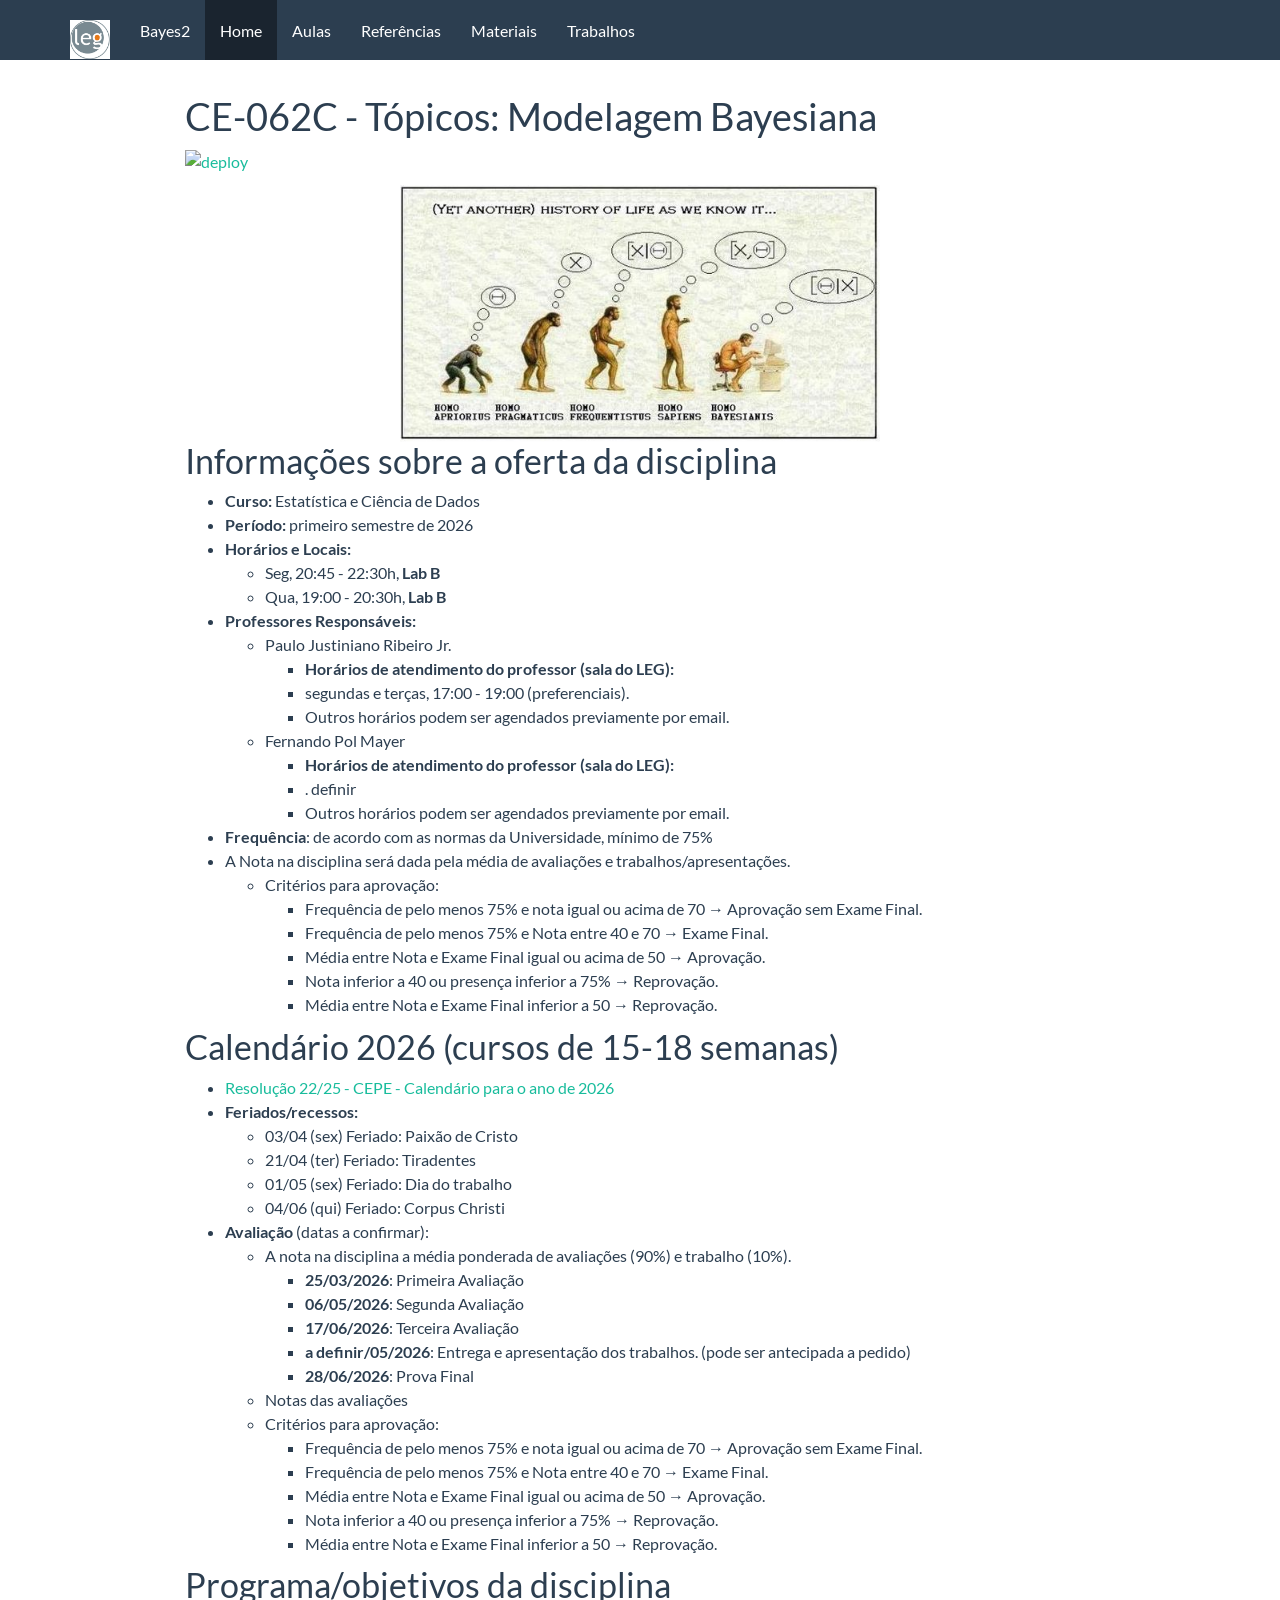
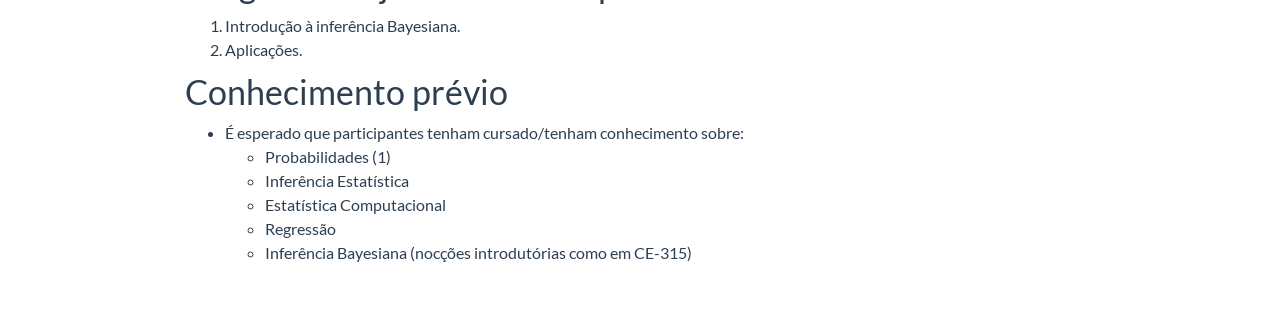
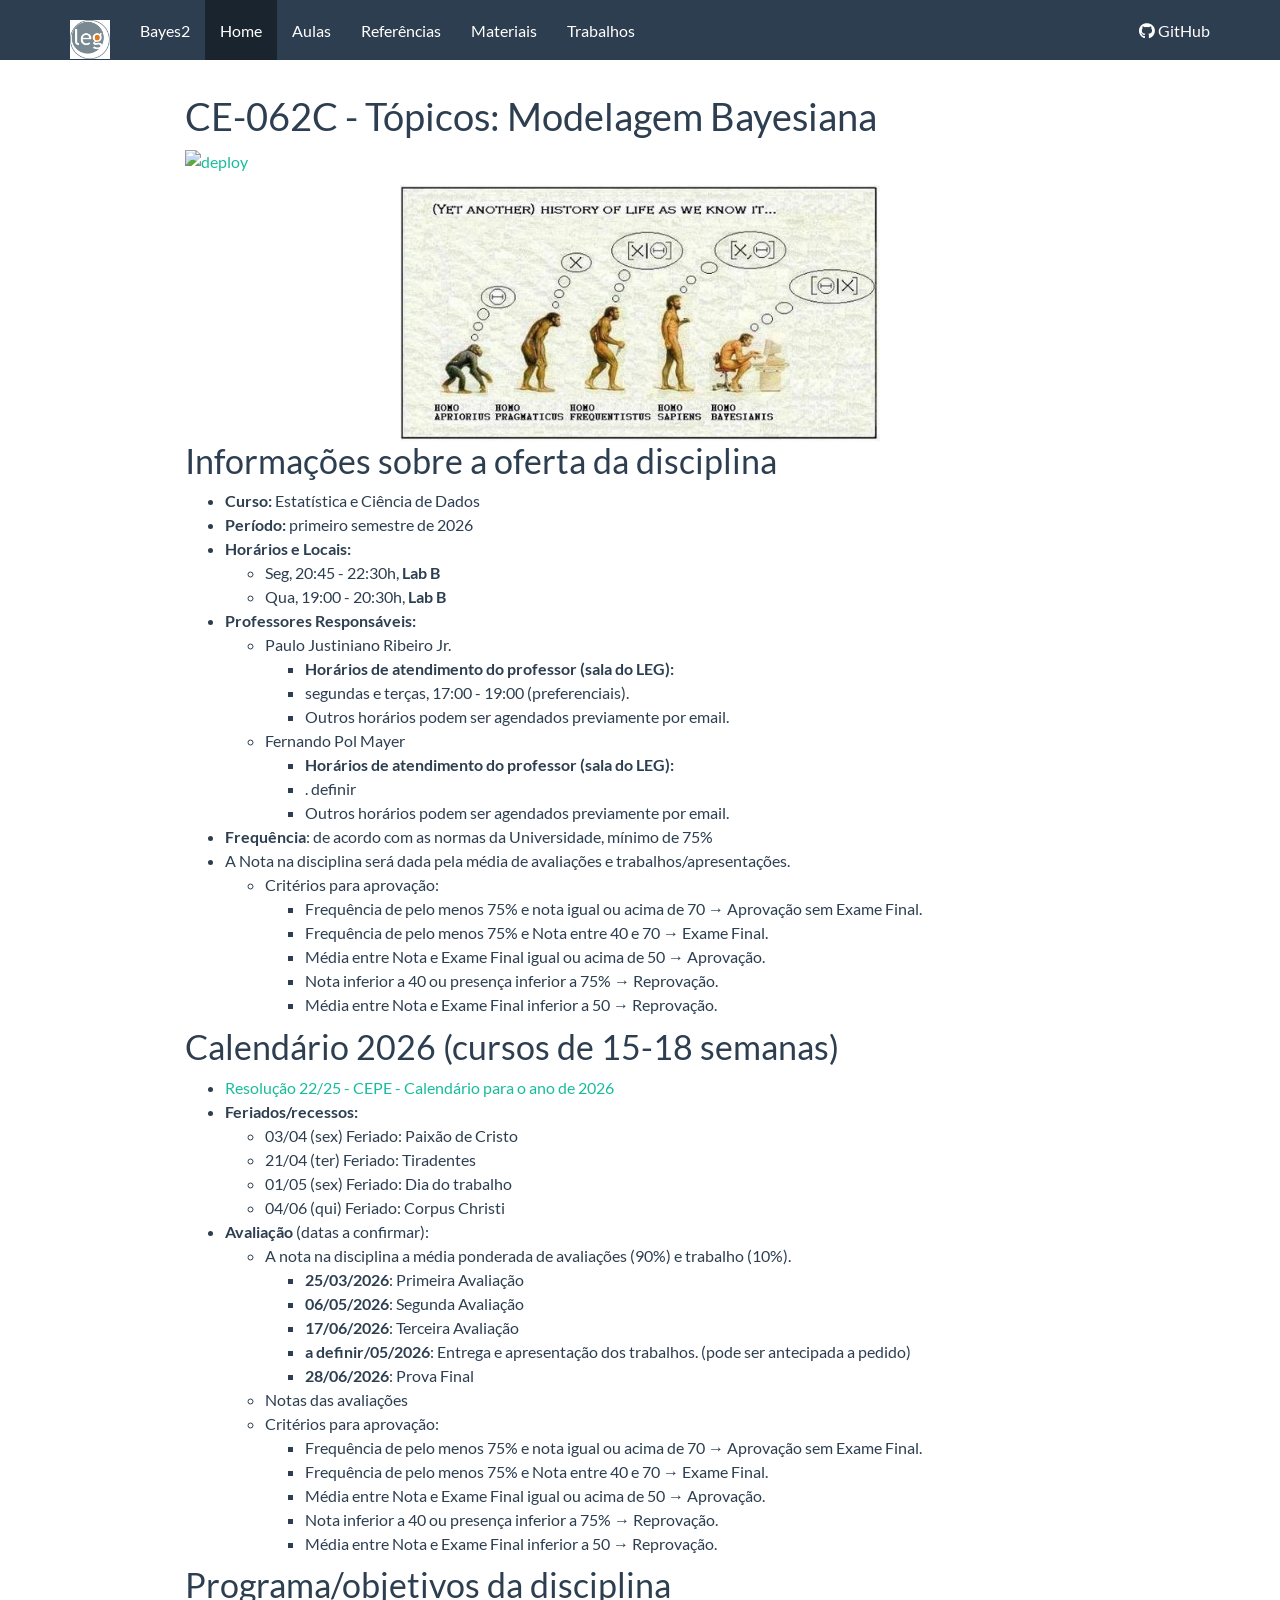
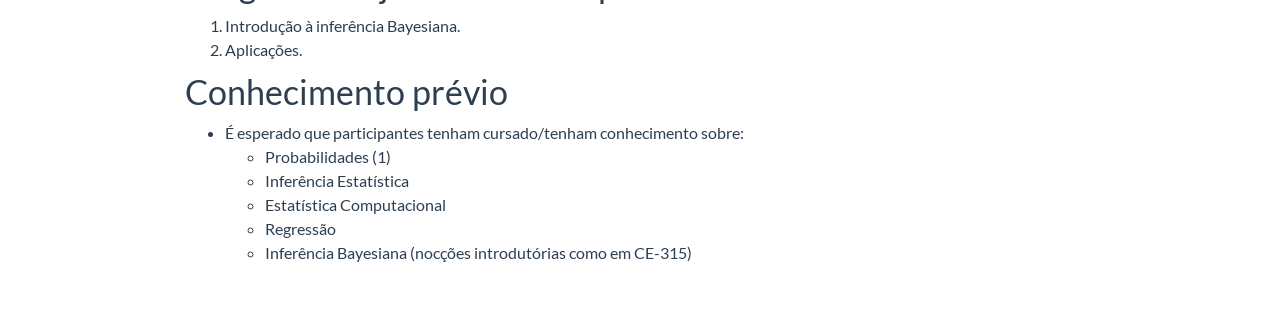
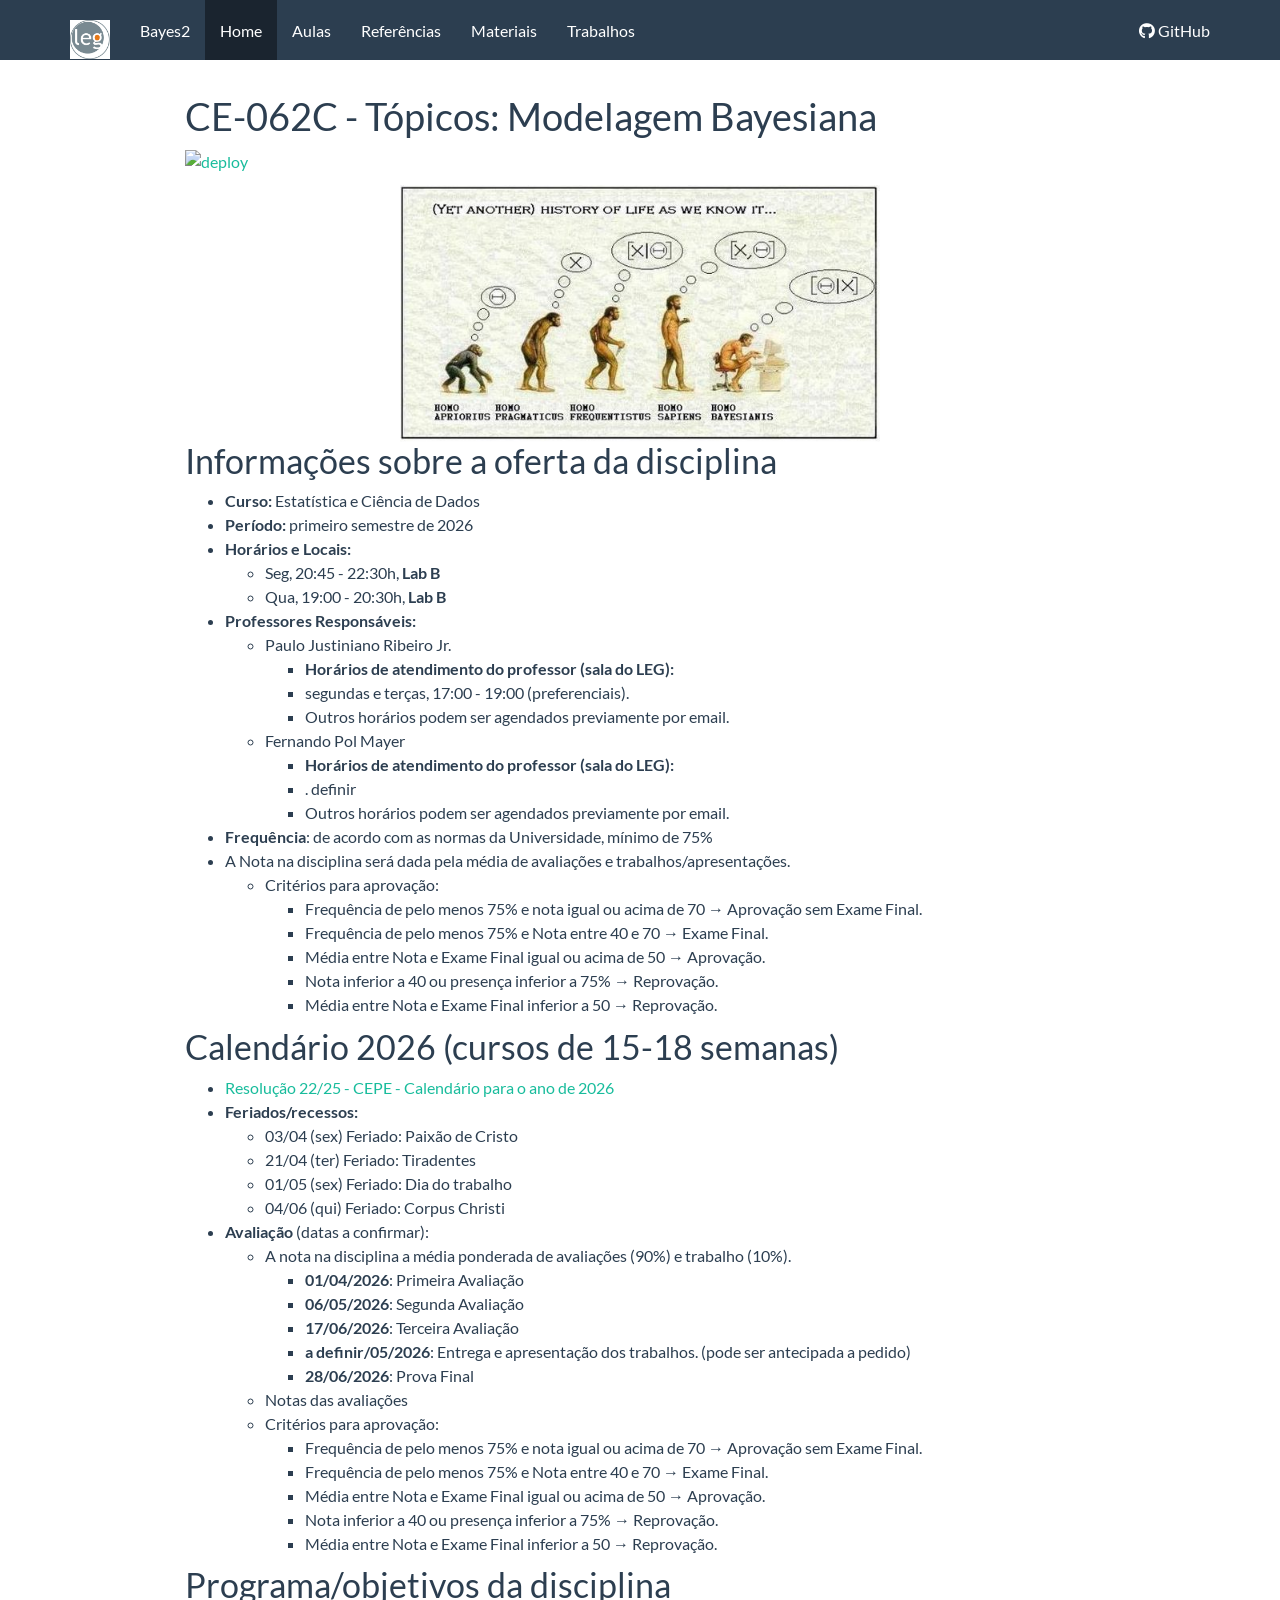
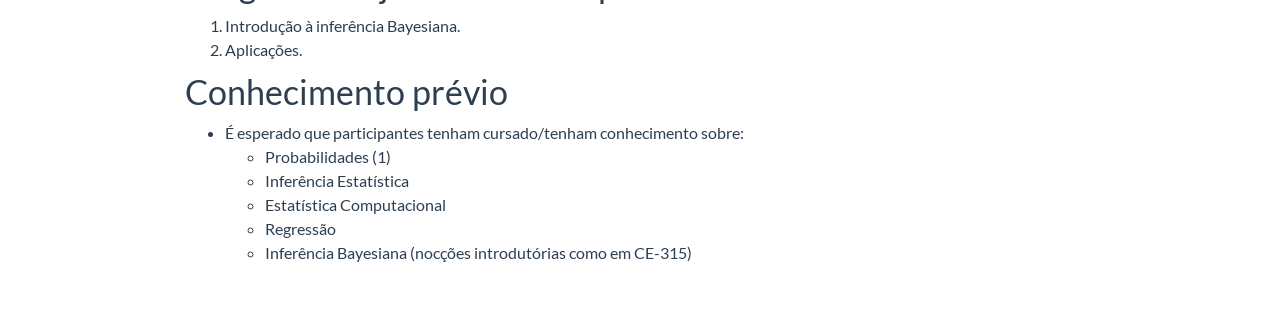
